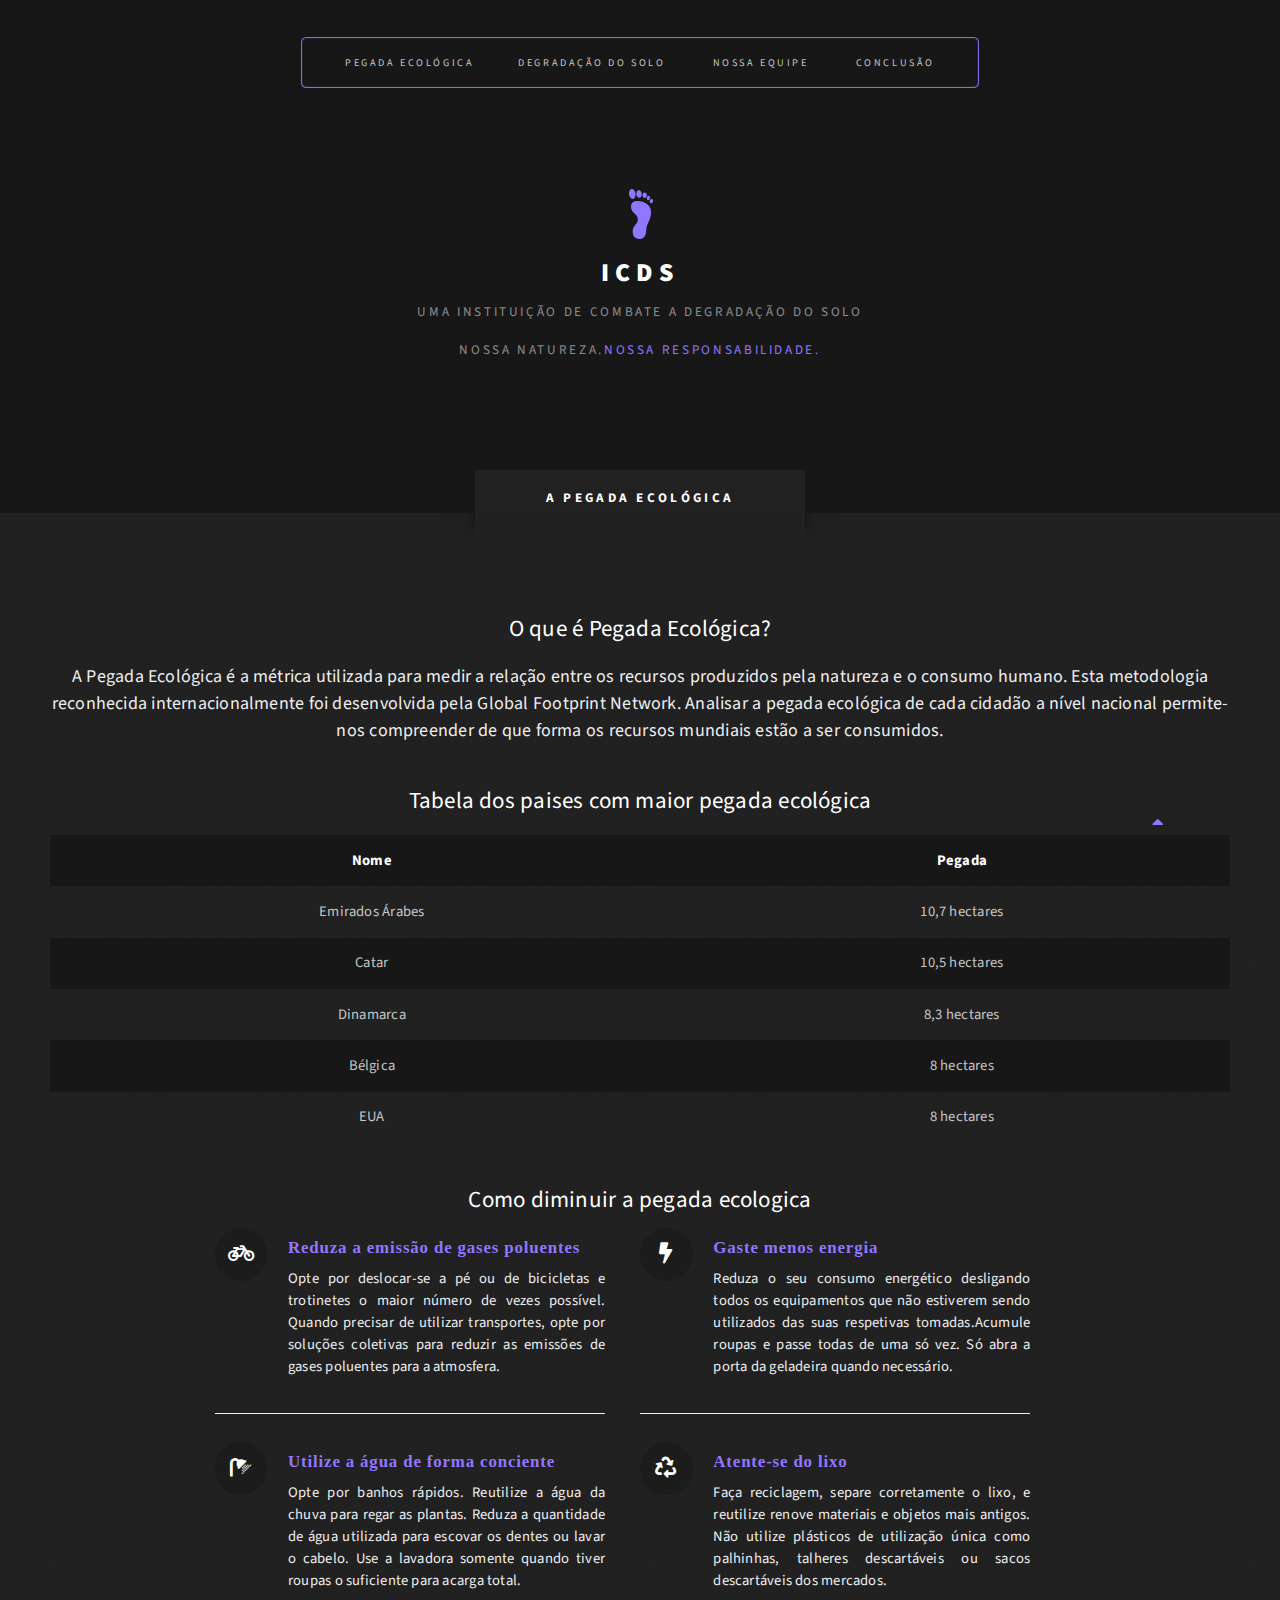
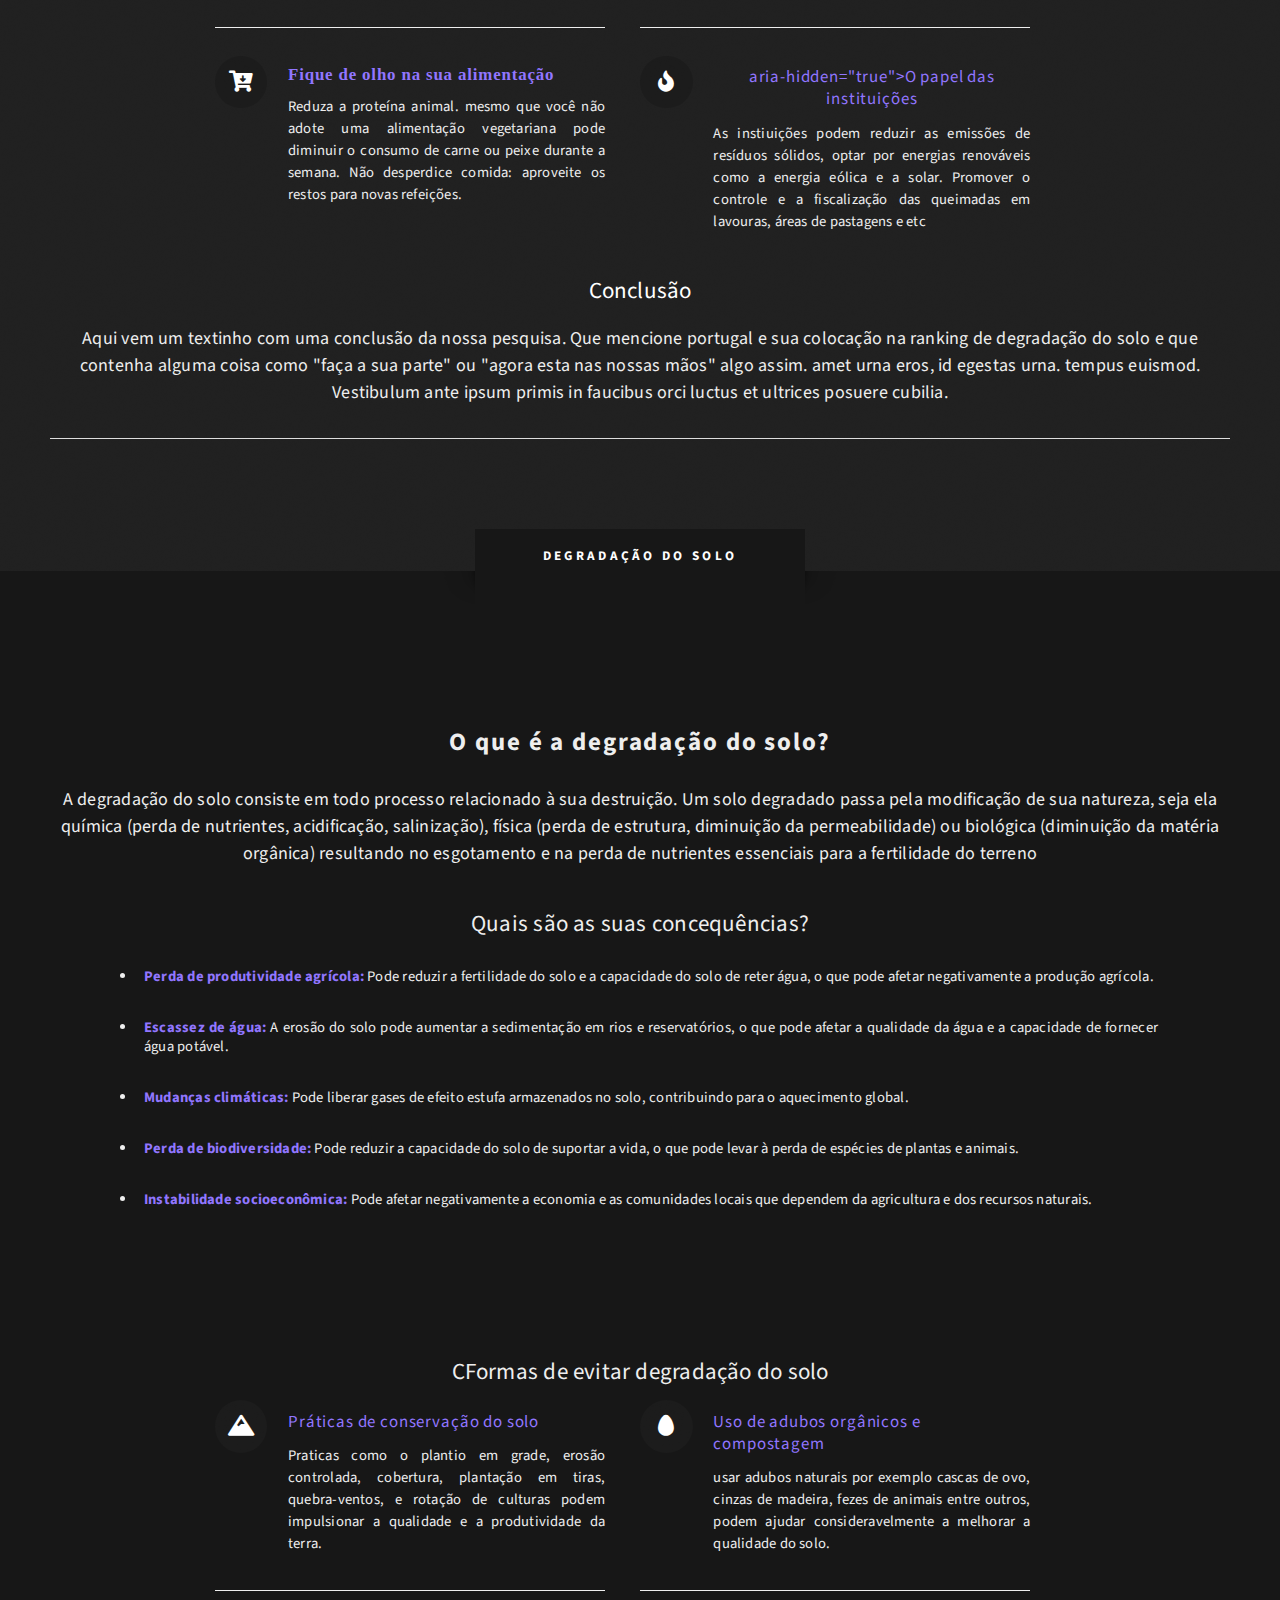
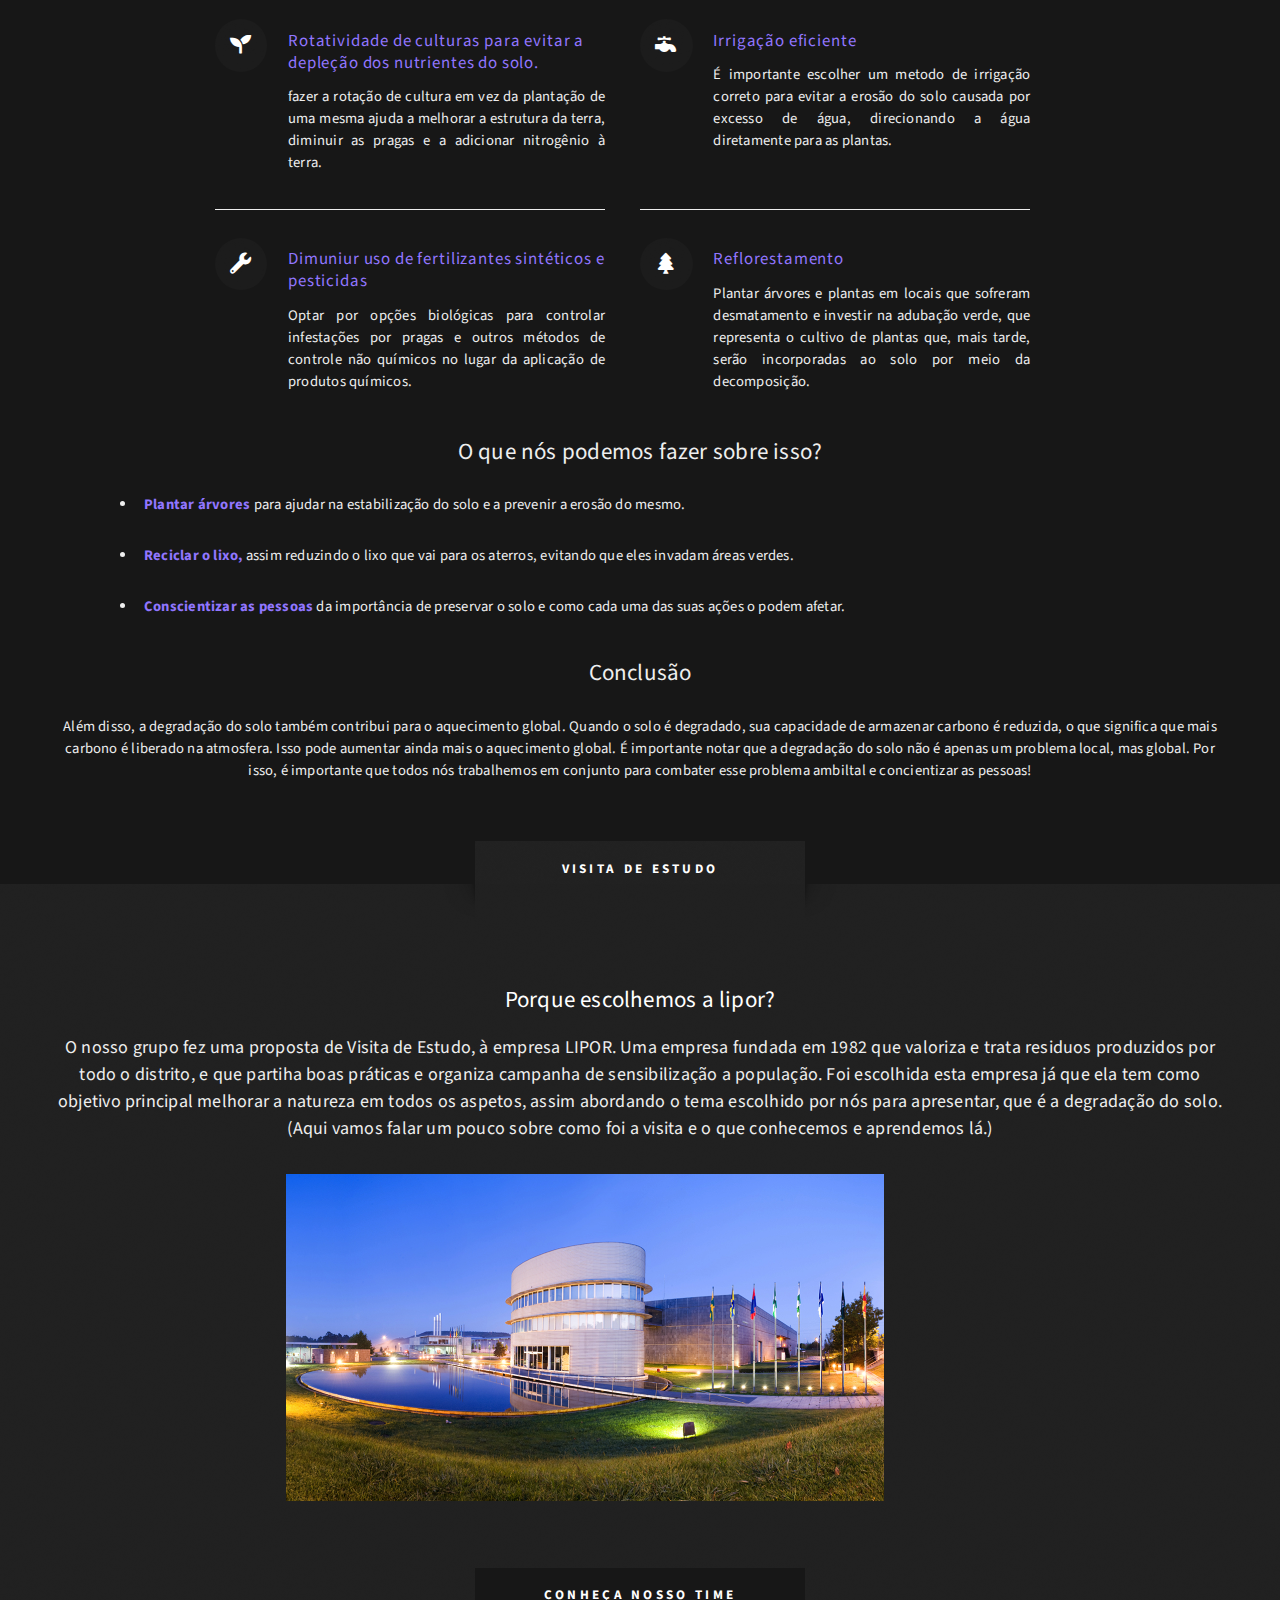
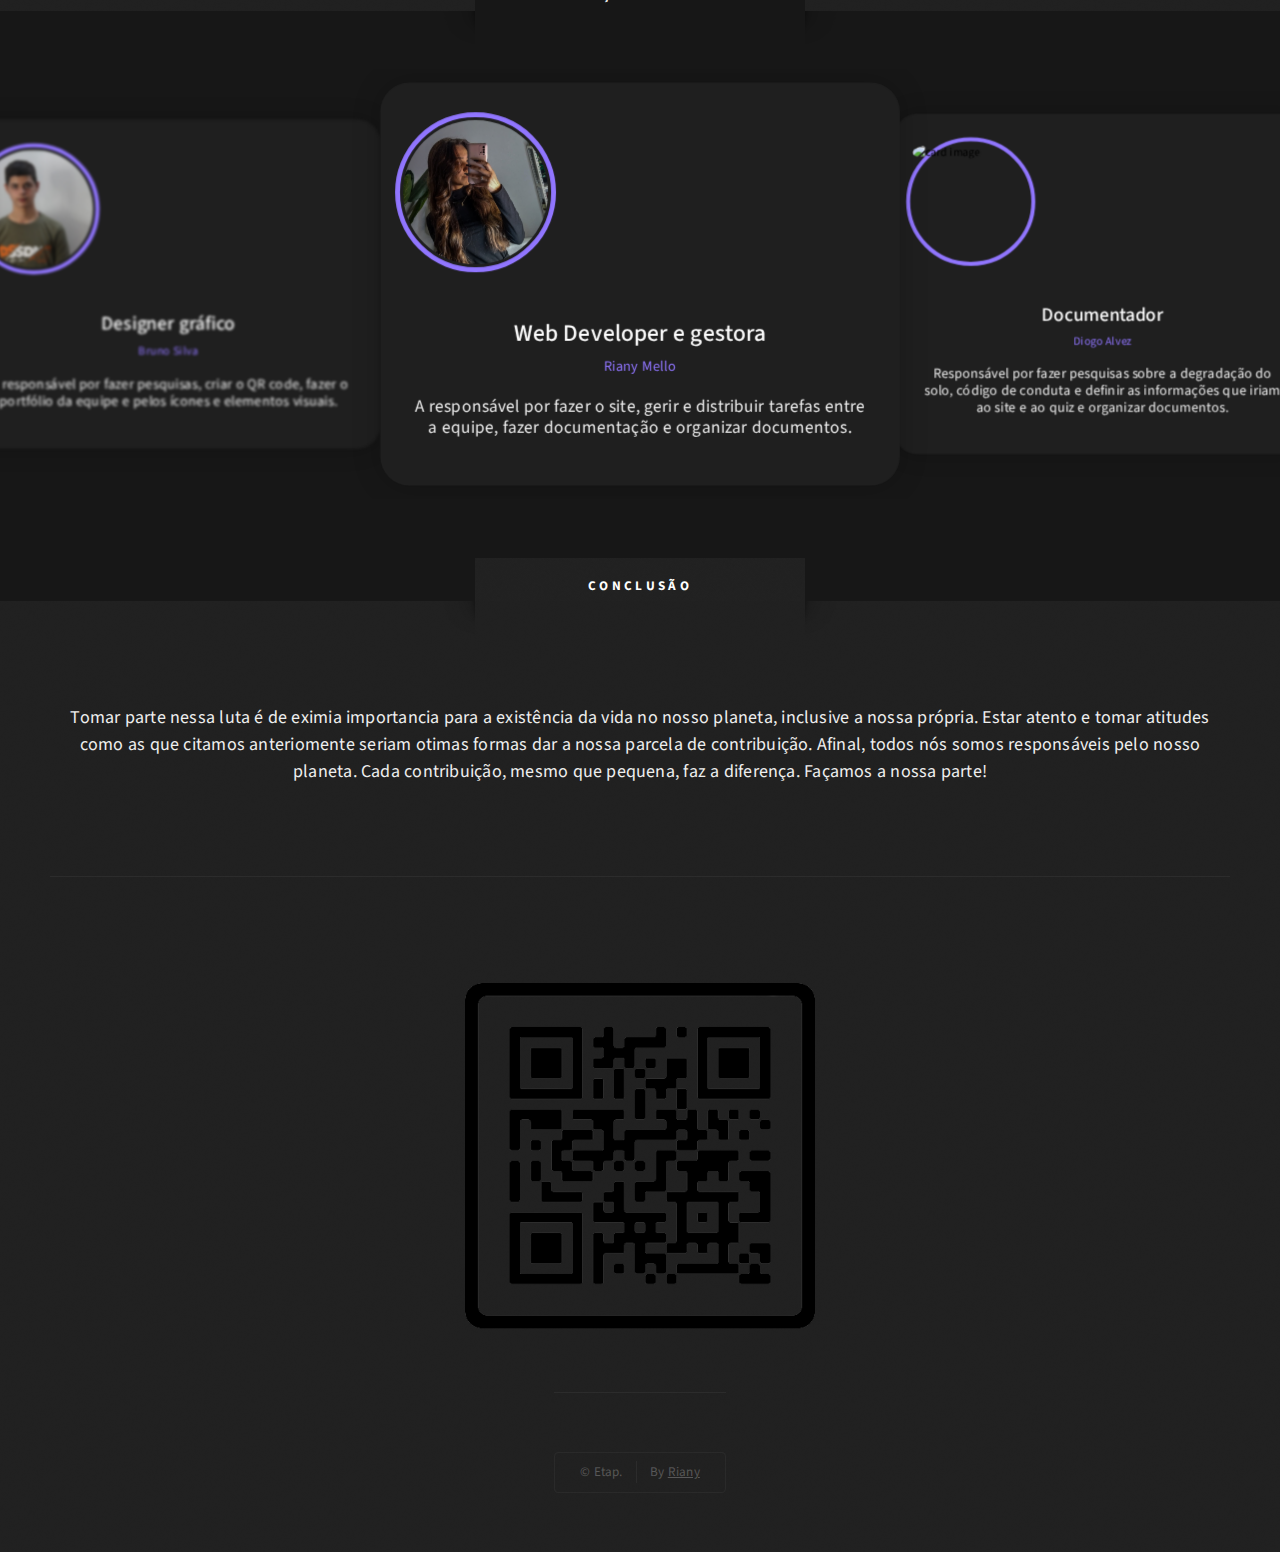
==== index.html @ 6fb9e089 "mais um titulo" ====
<!DOCTYPE HTML>
<!--
	Escape Velocity by HTML5 UP
	html5up.net | @ajlkn
	Free for personal and commercial use under the CCA 3.0 license (html5up.net/license)
-->
<html>
	<head>
		<title>A Pegada ecológica</title>
		<meta charset="utf-8" />
		<meta name="viewport" content="width=device-width, initial-scale=1, user-scalable=no" />
		<link rel="stylesheet" href="assets/css/main.css" />
		<link rel="shortcut icon" href="./images/favicon.png" type="image/x-icon">
		  <link href="https://fonts.googleapis.com/icon?family=Material+Icons" rel="stylesheet">

  <!-- Link Swiper's CSS -->
  <link rel="stylesheet" href="https://cdn.jsdelivr.net/npm/swiper/swiper-bundle.min.css" />

	</head>
	<body class="homepage is-preload">
		<div id="page-wrapper">

			<!-- Header -->
				<section id="header" class="wrapper">

					<!-- Logo -->
						<div id="logo">
							<img class="img-logo" src="./images/Logo.png" alt="">
							<h1>ICDS</h1>
							<p>Uma instituição de combate a degradação do solo</p>
							<div class="slogam"> <p>Nossa natureza. </p><p class="paragrafo-roxo" > Nossa responsabilidade.</p></div>
						</div>

					<!-- Nav -->
						<nav id="nav">
							<ul>
								<li><a href="#intro">Pegada Ecológica</a>
								<li><a href="#main">Degradação do Solo</a></li>
								<li><a href="#highlights">Nossa equipe</a></li>
								<li><a href="#footer">Conclusão</a></li>
										
						</nav>

				</section>

			<!-- Intro -->
				<section id="intro" class="wrapper style1">
					<div class="title">A pegada ecológica</div>
					<div class="box container">

						<header  >
							<h3 class="some-title">O que é Pegada Ecológica?</h3>
						</header>
						<p class="paragrafos">A Pegada Ecológica é a métrica utilizada para medir a relação entre os recursos produzidos pela natureza e o consumo humano. Esta metodologia reconhecida internacionalmente foi desenvolvida pela Global Footprint Network.
							Analisar a pegada ecológica de cada cidadão a nível nacional permite-nos compreender de que forma os recursos mundiais estão a ser consumidos.
							</p>

				
					<header>
						<h3 class="some-title">Tabela dos paises com maior pegada ecológica</h3>
					</header>
					<div class="table-wrapper">
						<table class="default">
							<thead>
								<tr>
									<th>Nome</th>
									<th>Pegada</th>
								</tr>
							</thead>
							<tbody>
								<tr>	
									<td>Emirados Árabes</td>
									<td>10,7 hectares</td>
								</tr>
								<tr>
									<td>Catar</td>
									<td>10,5 hectares</td>
									
									
								</tr>
								<tr>	
									<td>Dinamarca</td>
									<td>8,3 hectares</td>
								
									
								</tr>
								<tr>
									<td>Bélgica</td>
									<td>8 hectares</td>
									
								</tr>
								<tr>
									<td>EUA</td>
									<td> 8 hectares</td>
									
								</tr>
							</tbody>
						</table>
					</div>


					<h3 class="some-title">Como diminuir a pegada ecologica</h3>
					<section id="features">
					<div class="feature-list">
						<div class="row">
							<div class="col-6 col-12-medium">
								<section>
									<h3 class="icon solid fa fa-bicycle" aria-hidden="true"">Reduza a emissão de gases poluentes</h3>
									<p>Opte por deslocar-se a pé ou de bicicletas e trotinetes o maior número de vezes possível. Quando precisar de utilizar transportes, opte por soluções coletivas para reduzir as emissões de gases poluentes para a atmosfera.</p>
								</section>
							</div>
							<div class="col-6 col-12-medium">
								<section>
									<h3 class="icon solid fa fa-bolt" aria-hidden="true">Gaste menos energia</h3>
									<p> Reduza o seu consumo energético desligando todos os equipamentos que não estiverem sendo utilizados das suas respetivas tomadas.Acumule roupas e passe todas de uma só vez. Só abra a porta da geladeira quando necessário.</p>
								</section>
							</div>
							<div class="col-6 col-12-medium">
								<section>
									<h3 class="icon solid fa fa-shower" aria-hidden="true">Utilize a água de forma conciente</h3>
									<p>Opte por banhos rápidos. Reutilize a água da chuva para regar as plantas. Reduza a quantidade de água utilizada para escovar os dentes ou lavar o cabelo. Use a lavadora somente quando tiver roupas o suficiente para acarga total. </p>
								</section>
							</div>
							<div class="col-6 col-12-medium">
								<section>
									<h3 class="icon solid fa fa-recycle" aria-hidden="true">Atente-se do lixo</h3>
									<p> Faça reciclagem, separe corretamente o lixo, e reutilize renove materiais e objetos mais antigos. Não utilize plásticos de utilização única como palhinhas, talheres descartáveis ou sacos descartáveis dos mercados.</p>
								</section>
							</div>
							<div class="col-6 col-12-medium">
								<section>
									<h3 class="icon solid fa fa-cart-arrow-down" aria-hidden="true">Fique de olho na sua alimentação</h3>
									<p>Reduza a proteína animal. mesmo que você não adote uma alimentação vegetariana pode diminuir o consumo de carne ou peixe durante a semana. Não desperdice comida: aproveite os restos para novas refeições.</p>
								</section>
							</div>
							<div class="col-6 col-12-medium">
								<section>
									<h3 class="icon solid fa-regular fa-fire"> aria-hidden="true">O papel das instituições</h3>
									<p> As instiuições podem reduzir as emissões de resíduos sólidos, optar por energias renováveis como a energia eólica e a solar. Promover o controle e a fiscalização das queimadas em lavouras, áreas de pastagens e etc</p>
								</section>
							</div>
						</div>
					</div>
				</section>
					

			





					<header>
						<h3 class="some-title">Conclusão</h3>
					</header>
					<p class="paragrafos">Aqui vem um textinho com uma conclusão da nossa pesquisa. Que mencione portugal e
					sua colocação na ranking de degradação do solo e que contenha alguma coisa como 
					"faça a sua parte" ou "agora esta nas nossas mãos" algo assim. amet urna eros, id egestas urna.
					tempus euismod. Vestibulum ante ipsum primis in faucibus orci luctus et ultrices
					posuere cubilia.</p>
					<hr />
	
				
				
			</div>
				</section>

     
			<!-- Main -->
				<section id="main" class="wrapper style2">
				
					<div class="title">Degradação do solo</div>
					<div class="container">


						<!-- Features -->
							<section id="features">
								<header class="style1">
									<h2 class="some-title">O que é a degradação do solo?</h2>
									<p class="paragrafos">A degradação do solo consiste em todo processo relacionado à sua destruição. Um solo degradado passa pela modificação de sua natureza, seja ela química (perda de nutrientes, acidificação, salinização), física (perda de estrutura, diminuição da permeabilidade) ou biológica (diminuição da matéria orgânica) resultando no esgotamento e na perda de nutrientes essenciais para a fertilidade do terreno</p>
									
									<h3 class="some-title">Quais são as suas concequências?</h3>
									<ul class="consequences-solo">

										<li class="child-consequence"><strong>Perda de produtividade agrícola:</strong> Pode reduzir a fertilidade do solo e a capacidade do solo de reter água, o que pode afetar negativamente a produção agrícola.</li>

										<li class="child-consequence"><strong>Escassez de água:</strong> A erosão do solo pode aumentar a sedimentação em rios e reservatórios, o que pode afetar a qualidade da água e a capacidade de fornecer água potável.</li>

										<li class="child-consequence"><strong>Mudanças climáticas:</strong> Pode liberar gases de efeito estufa armazenados no solo, contribuindo para o aquecimento global.</li>

										<li class="child-consequence"><strong>Perda de biodiversidade:</strong> Pode reduzir a capacidade do solo de suportar a vida, o que pode levar à perda de espécies de plantas e animais.</li>

										<li class="child-consequence"><strong>Instabilidade socioeconômica:</strong> Pode afetar negativamente a economia e as comunidades locais que dependem da agricultura e dos recursos naturais.</li>
										</ul>

								</header>
								<h2 class="some-title">CFormas de evitar degradação do solo</h2>
								<div class="feature-list">
									
									<div class="row">
										<div class="col-6 col-12-medium">
											<section>
												<h3 class="icon solid fa-solid fa-mountain">Práticas de conservação do solo</h3>
												<p>Praticas como o plantio em grade, erosão controlada, cobertura, plantação em tiras, quebra-ventos, e rotação de culturas podem impulsionar a qualidade e a produtividade da terra.</p>
											</section>
										</div>
										<div class="col-6 col-12-medium">
											<section>
												<h3 class="icon solid fa-regular fa-egg">Uso de adubos orgânicos e compostagem
												</h3>
												<p>usar adubos naturais por exemplo cascas de ovo, cinzas de madeira, fezes de animais entre outros, podem ajudar consideravelmente a melhorar a qualidade do solo.</p>
											</section>
										</div>
										<div class="col-6 col-12-medium">
											<section>
												<h3 class="icon solid fa-solid fa-seedling"> Rotatividade de culturas para evitar a depleção dos nutrientes do solo.
												</h3>
												<p>fazer a rotação de cultura em vez da plantação de uma mesma ajuda a melhorar a estrutura da terra, diminuir as pragas e a adicionar nitrogênio à terra. </p>
											</section>
										</div>
										<div class="col-6 col-12-medium">
											<section>
												<h3 class="icon solid fa-solid fa-faucet"> Irrigação eficiente</h3>
												<p>É importante escolher um metodo de irrigação correto para evitar a erosão do solo causada por excesso de água, direcionando a água diretamente para as plantas.</p>
											</section>
										</div>
										<div class="col-6 col-12-medium">
											<section>
												<h3 class="icon solid fa-wrench">Dimuniur uso de fertilizantes sintéticos e pesticidas</h3>
												<p>Optar por opções biológicas para controlar infestações por pragas e outros métodos de controle não químicos no lugar da aplicação de produtos químicos. </p>
											</section>
										</div>
										<div class="col-6 col-12-medium">
											<section>
												<h3 class="icon solid fa-solid fa-tree"> Reflorestamento</h3>
												<p>Plantar árvores e plantas em locais que sofreram desmatamento e investir na adubação verde, que representa o cultivo de plantas que, mais tarde, serão incorporadas ao solo por meio da decomposição.</p>
											</section>
										</div>
									</div>
								</div>
							 <!--
								<ul class="actions special">
									<li><a href="#" class="button style1 large">Get Started</a></li>
									<li><a href="#" class="button style2 large">More Info</a></li>
								</ul>-->
							</section>

							<h2 class="some-title">O que nós podemos fazer sobre isso?</h2>

							<ul class="solucoes-solo">

								<li class="child-soluce"><strong>Plantar árvores </strong>para ajudar na estabilização do solo e a prevenir a erosão do mesmo.</li>

								<li class="child-soluce"><strong>Reciclar o lixo,</strong> assim reduzindo o lixo que vai para os aterros, evitando que eles invadam áreas verdes. </li>

								<li class="child-soluce"><strong>Conscientizar as pessoas </strong>da importância de preservar o solo e como cada uma das suas ações o podem afetar.</li>

							</ul>
				
				

							<header>
								<h3 class="some-title">Conclusão</h3>
							</header>
							<p class="paragrafos">	<p class="footer-conclusao-solo" >Além disso, a degradação do solo também contribui para o aquecimento global.
								 Quando o solo é degradado, sua capacidade de armazenar carbono é reduzida, o que significa que mais carbono é liberado na atmosfera.
								  Isso pode aumentar ainda mais o aquecimento global. É importante notar que a degradação do solo não é apenas um problema local, mas global.
								   Por isso, é importante que todos nós trabalhemos em conjunto para combater esse problema ambiltal e concientizar as pessoas! 
							</p>
						</p>
					</div>
				</section>


				<section id="estudo" class="wrapper style1">
					<div class="title">Visita de Estudo</div>
					<div class="box container">

						<header  >
							<h3 class="some-title">Porque escolhemos a lipor?</h3>
						</header>
						<p class="paragrafos"> O nosso grupo fez uma proposta de Visita de Estudo, à empresa LIPOR. Uma empresa fundada em 1982 que valoriza e trata residuos produzidos por todo o distrito, e que partiha boas práticas e organiza campanha de sensibilização a população.
							Foi escolhida esta empresa já que ela tem como objetivo principal melhorar a natureza em todos os aspetos, assim abordando o tema escolhido por nós para apresentar, que é a degradação do solo. (Aqui vamos falar um pouco sobre como foi a visita e o que conhecemos e aprendemos lá.)
							</p>

							<img class="img-lipor" src="./images/lipor.png" alt="">
				
			</div>
				</section>


			<!-- Highlights -->
				<section id="highlights" class="wrapper style2">
					<div class="title">Conheça nosso time</div>
					<section class="swiper mySwiper">

						<div class="swiper-wrapper">
					
						  <div class="card swiper-slide">
							<div class="card__image">
							  <img src="./images/riany2.jpg" alt="card image">
							</div>
					
							<div class="card__content">
							  <span class="card__title">Web Developer e gestora</span>
							  <span class="card__name">Riany Mello</span>
							  <p class="card__text">A responsável por fazer o site, gerir e distribuir tarefas entre a equipe, fazer documentação e organizar documentos.</p>
						
							</div>
						  </div>
					
						  <div class="card swiper-slide">
							<div class="card__image">
							  <img src="./images/diogo.JPG" alt="card image">
							</div>
					
							<div class="card__content">
							  <span class="card__title">Documentador</span>
							  <span class="card__name">Diogo Alvez</span>
							  <p class="card__text">Responsável por fazer pesquisas sobre a degradação do solo, código de conduta e definir as informações que iriam ao site e ao quiz e organizar documentos.</p>
							 
							</div>
						  </div>

						  <div class="card swiper-slide">
							<div class="card__image">
							  <img src="./images/andre.JPG" alt="card image">
							</div>
					
							<div class="card__content">
							  <span class="card__title">Pesquisador</span>
							  <span class="card__name">Andre Marinho</span>
							  <p class="card__text">Responsável por fazer a maioria das pesquisas, organizar o miro, e fazer a documentação.</p>
							
							</div>
						  </div>
					
						  <div class="card swiper-slide">
							<div class="card__image">
							  <img src="./images/pacheco2.jpg" alt="card image">
							</div>
					
							<div class="card__content">
							  <span class="card__title">Comunicador social</span>
							  <span class="card__name">Rodrigo Pacheco</span>
							  <p class="card__text">Responsável por fazer pesquisas, tirar fotos para a documentação, programar a visita de estudo e comunicar a empresa Lipor.</p>
							
							</div>
						  </div>
					
						  <div class="card swiper-slide">
							<div class="card__image">
							  <img src="./images/bruno.JPG" alt="card image">
							</div>
					
							<div class="card__content">
							  <span class="card__title">Designer gráfico</span>
							  <span class="card__name">Bruno Silva</span>
							  <p class="card__text">O responsável por fazer  pesquisas, criar o QR code, fazer o portfólio da equipe e pelos ícones e elementos visuais.
							</p>
							
							</div>
						  </div>
					
						</div>
					  </section>

				</section>

			<!-- Footer -->
				<section id="footer" class="wrapper style1">
					<div class="title">Conclusão</div>
					<div class="container">
						<header class="style1">


						<p class="paragrafos">Tomar parte nessa luta é de eximia importancia para a existência da vida no nosso planeta,
							 inclusive a nossa própria. Estar atento e tomar atitudes como as que citamos anteriomente 
							 seriam otimas formas dar a nossa parcela de contribuição. Afinal, todos nós somos responsáveis pelo nosso planeta.
							 Cada contribuição, mesmo que pequena, faz a diferença. Façamos a nossa parte!</p>
				
						</header>
						<div class="citacao-content">

						

					</header>
					<nav><a href="#header" id="btn-topo" class="icon solid fa-solid fa-caret-up" style="color:#9176FF; size: 30px;"></a></nav>		
		
							</div>
						</div>
						<div class="footerfromfooter">
						<img class="img-quiz" src="./images/qrcode.png" alt="">
						<div id="copyright">
							<ul>
								<li>&copy; Etap.</li><li>By <a href="https://github.com/rianymello">Riany</a></li>
							</ul>
						</div>
					</div>
					</div>
				</section>
	
		</div>
	

		<!-- Scripts -->
			<script src="assets/js/jquery.min.js"></script>
			<script src="assets/js/jquery.dropotron.min.js"></script>
			<script src="assets/js/browser.min.js"></script>
			<script src="assets/js/breakpoints.min.js"></script>
			<script src="assets/js/util.js"></script>
			<script src="assets/js/main.js"></script>
			<script type="text/javascript" src="./assets/js/jquery-3.1.1.min.js"></script>
			<script type="text/javascript" src="./assets/js/app.js"></script>

			<!-- Swiper JS -->
  <script src="https://cdn.jsdelivr.net/npm/swiper/swiper-bundle.min.js"></script>

  <!-- Initialize Swiper -->
  <script>
    var swiper = new Swiper(".mySwiper", {

      loop: true,
      autoplay: true,
      autoplayTimeout: 1000, //2000ms = 2s;
      autoplayHoverPause: true,

      effect: "coverflow",
      grabCursor: true,
      centeredSlides: true,
      slidesPerView: "auto",
      coverflowEffect: {
        rotate: 0,
        stretch: 0,
        depth: 300,
        modifier: 1,
        slideShadows: false,
      },
      pagination: {
        el: ".swiper-pagination",
      },
    });
  </script>

	</body>
</html>
---- assets/css/main.css ----
@import url("fontawesome-all.min.css");
@import url("https://fonts.googleapis.com/css?family=Source+Sans+Pro:400,400italic,700,900");



*{
	margin: 0;
	padding: 0;
	box-sizing: border-box;
	border: 0;
	font-size: 100%;
	font: inherit;
	vertical-align: baseline;
	max-width: 100%;
	
	
}

body {
	line-height: 1;
	justify-content: center;
	align-items: center;
	display: flex;
	flex-direction: column;
	font-family: 'Source Sans Pro', sans-serif;
}

ol, ul {
	list-style: none;
}

blockquote, q {
	quotes: none;
}

	blockquote:before, blockquote:after, q:before, q:after {
		content: '';
		content: none;
	}

table {
	border-collapse: collapse;
	border-spacing: 0;
}

body {
	-webkit-text-size-adjust: none;
}

mark {
	background-color: transparent;
	color: inherit;
}

input::-moz-focus-inner {
	border: 0;
	padding: 0;
}

input, select, textarea {
	-moz-appearance: none;
	-webkit-appearance: none;
	-ms-appearance: none;
	appearance: none;
}

/* Basic */

	@-ms-viewport {
		width: device-width;
	}

	html {
		box-sizing: border-box;
	}

	*, *:before, *:after {
		box-sizing: inherit;
	}

	body.is-preload *, body.is-preload *:before, body.is-preload *:after {
		-moz-animation: none !important;
		-webkit-animation: none !important;
		-ms-animation: none !important;
		animation: none !important;
		-moz-transition: none !important;
		-webkit-transition: none !important;
		-ms-transition: none !important;
		transition: none !important;
	}

	
	a {
		-moz-transition: color .25s ease-in-out;
		-webkit-transition: color .25s ease-in-out;
		-ms-transition: color .25s ease-in-out;
		transition: color .25s ease-in-out;
		text-decoration: underline;
		color: #717479;
	}

		a:hover {
			text-decoration: none;
		}

	strong, b {
		font-weight: 700;
		color: #9176FF;
	}

	/*blockquote {
		border-left: solid 0.5em #ddd;
		padding: 1em 0 1em 2em;
		font-style: italic;
	} */

	em, i {
		font-style: italic;
	}

	hr {
		border: 0;
		border-top: solid 1px #ddd;
		margin: 2em 0 2em 0;
	}

	sub {
		position: relative;
		top: 0.5em;
		font-size: 0.8em;
	}

	sup {
		position: relative;
		top: -0.5em;
		font-size: 0.8em;
	}

	.nobr {
		white-space: nowrap;
	}

	br.clear {
		clear: both;
	}

	

/* Container */

	.container {
		margin: 0 auto;
		max-width: 100%;
		width: 68em;
	}

		@media screen and (max-width: 1680px) {

			.container {
				width: 70em;
			}

		}

		@media screen and (max-width: 1280px) {

			.container {
				width: calc(100% - 100px);
			}

		}

		@media screen and (max-width: 980px) {

			.container {
				width: calc(100% - 100px);
			}

		}

		@media screen and (max-width: 736px) {

			.container {
				width: calc(100% - 40px);
			}

		}

/* Row */

	.row {
		display: flex;
		flex-wrap: wrap;
		box-sizing: border-box;
		align-items: stretch;
	}

		.row > * {
			box-sizing: border-box;
		}

		.row.gtr-uniform > * > :last-child {
			margin-bottom: 0;
		}

		.row.aln-left {
			justify-content: flex-start;
		}

		.row.aln-center {
			justify-content: center;
		}

		.row.aln-right {
			justify-content: flex-end;
		}

		.row.aln-top {
			align-items: flex-start;
		}

		.row.aln-middle {
			align-items: center;
		}

		.row.aln-bottom {
			align-items: flex-end;
		}

		.row > .imp {
			order: -1;
		}

		.row > .col-1 {
			width: 8.33333%;
		}

		.row > .off-1 {
			margin-left: 8.33333%;
		}

		.row > .col-2 {
			width: 16.66667%;
		}

		.row > .off-2 {
			margin-left: 16.66667%;
		}

		.row > .col-3 {
			width: 25%;
		}

		.row > .off-3 {
			margin-left: 25%;
		}

		.row > .col-4 {
			width: 33.33333%;
		}

		.row > .off-4 {
			margin-left: 33.33333%;
		}

		.row > .col-5 {
			width: 41.66667%;
		}

		.row > .off-5 {
			margin-left: 41.66667%;
		}

		.row > .col-6 {
			width: 50%;
		}

		.row > .off-6 {
			margin-left: 50%;
		}

		.row > .col-7 {
			width: 58.33333%;
		}

		.row > .off-7 {
			margin-left: 58.33333%;
		}

		.row > .col-8 {
			width: 66.66667%;
		}

		.row > .off-8 {
			margin-left: 66.66667%;
		}

		.row > .col-9 {
			width: 75%;
		}

		.row > .off-9 {
			margin-left: 75%;
		}

		.row > .col-10 {
			width: 83.33333%;
		}

		.row > .off-10 {
			margin-left: 83.33333%;
		}

		.row > .col-11 {
			width: 91.66667%;
		}

		.row > .off-11 {
			margin-left: 91.66667%;
		}

		.row > .col-12 {
			width: 100%;
		}

		.row > .off-12 {
			margin-left: 100%;
		}

		.row.gtr-0 {
			margin-top: 0px;
			margin-left: 0px;
		}

			.row.gtr-0 > * {
				padding: 0px 0 0 0px;
			}

			.row.gtr-0.gtr-uniform {
				margin-top: 0px;
			}

				.row.gtr-0.gtr-uniform > * {
					padding-top: 0px;
				}

		.row.gtr-25 {
			margin-top: -12.5px;
			margin-left: -12.5px;
		}

			.row.gtr-25 > * {
				padding: 12.5px 0 0 12.5px;
			}

			.row.gtr-25.gtr-uniform {
				margin-top: -12.5px;
			}

				.row.gtr-25.gtr-uniform > * {
					padding-top: 12.5px;
				}

		.row.gtr-50 {
			margin-top: -25px;
			margin-left: -25px;
		}

			.row.gtr-50 > * {
				padding: 25px 0 0 25px;
			}

			.row.gtr-50.gtr-uniform {
				margin-top: -25px;
			}

				.row.gtr-50.gtr-uniform > * {
					padding-top: 25px;
				}

		.row {
			margin-top: -50px;
			margin-left: -50px;
		}

			.row > * {
				padding: 50px 0 0 50px;
			}

			.row.gtr-uniform {
				margin-top: -50px;
			}

				.row.gtr-uniform > * {
					padding-top: 50px;
				}

		.row.gtr-150 {
			margin-top: -75px;
			margin-left: -75px;
		}

			.row.gtr-150 > * {
				padding: 75px 0 0 75px;
			}

			.row.gtr-150.gtr-uniform {
				margin-top: -75px;
			}

				.row.gtr-150.gtr-uniform > * {
					padding-top: 75px;
				}

		.row.gtr-200 {
			margin-top: -100px;
			margin-left: -100px;
		}

			.row.gtr-200 > * {
				padding: 100px 0 0 100px;
			}

			.row.gtr-200.gtr-uniform {
				margin-top: -100px;
			}

				.row.gtr-200.gtr-uniform > * {
					padding-top: 100px;
				}

		@media screen and (max-width: 1680px) {

			.row {
				display: flex;
				flex-wrap: wrap;
				box-sizing: border-box;
				align-items: stretch;
			}

				.row > * {
					box-sizing: border-box;
				}

				.row.gtr-uniform > * > :last-child {
					margin-bottom: 0;
				}

				.row.aln-left {
					justify-content: flex-start;
				}

				.row.aln-center {
					justify-content: center;
				}

				.row.aln-right {
					justify-content: flex-end;
				}

				.row.aln-top {
					align-items: flex-start;
				}

				.row.aln-middle {
					align-items: center;
				}

				.row.aln-bottom {
					align-items: flex-end;
				}

				.row > .imp-xlarge {
					order: -1;
				}

				.row > .col-1-xlarge {
					width: 8.33333%;
				}

				.row > .off-1-xlarge {
					margin-left: 8.33333%;
				}

				.row > .col-2-xlarge {
					width: 16.66667%;
				}

				.row > .off-2-xlarge {
					margin-left: 16.66667%;
				}

				.row > .col-3-xlarge {
					width: 25%;
				}

				.row > .off-3-xlarge {
					margin-left: 25%;
				}

				.row > .col-4-xlarge {
					width: 33.33333%;
				}

				.row > .off-4-xlarge {
					margin-left: 33.33333%;
				}

				.row > .col-5-xlarge {
					width: 41.66667%;
				}

				.row > .off-5-xlarge {
					margin-left: 41.66667%;
				}

				.row > .col-6-xlarge {
					width: 50%;
				}

				.row > .off-6-xlarge {
					margin-left: 50%;
				}

				.row > .col-7-xlarge {
					width: 58.33333%;
				}

				.row > .off-7-xlarge {
					margin-left: 58.33333%;
				}

				.row > .col-8-xlarge {
					width: 66.66667%;
				}

				.row > .off-8-xlarge {
					margin-left: 66.66667%;
				}

				.row > .col-9-xlarge {
					width: 75%;
				}

				.row > .off-9-xlarge {
					margin-left: 75%;
				}

				.row > .col-10-xlarge {
					width: 83.33333%;
				}

				.row > .off-10-xlarge {
					margin-left: 83.33333%;
				}

				.row > .col-11-xlarge {
					width: 91.66667%;
				}

				.row > .off-11-xlarge {
					margin-left: 91.66667%;
				}

				.row > .col-12-xlarge {
					width: 100%;
				}

				.row > .off-12-xlarge {
					margin-left: 100%;
				}

				.row.gtr-0 {
					margin-top: 0px;
					margin-left: 0px;
				}

					.row.gtr-0 > * {
						padding: 0px 0 0 0px;
					}

					.row.gtr-0.gtr-uniform {
						margin-top: 0px;
					}

						.row.gtr-0.gtr-uniform > * {
							padding-top: 0px;
						}

				.row.gtr-25 {
					margin-top: -12.5px;
					margin-left: -12.5px;
				}

					.row.gtr-25 > * {
						padding: 12.5px 0 0 12.5px;
					}

					.row.gtr-25.gtr-uniform {
						margin-top: -12.5px;
					}

						.row.gtr-25.gtr-uniform > * {
							padding-top: 12.5px;
						}

				.row.gtr-50 {
					margin-top: -25px;
					margin-left: -25px;
				}

					.row.gtr-50 > * {
						padding: 25px 0 0 25px;
					}

					.row.gtr-50.gtr-uniform {
						margin-top: -25px;
					}

						.row.gtr-50.gtr-uniform > * {
							padding-top: 25px;
						}

				.row {
					margin-top: -50px;
					margin-left: -50px;
				}

					.row > * {
						padding: 50px 0 0 50px;
					}

					.row.gtr-uniform {
						margin-top: -50px;
					}

						.row.gtr-uniform > * {
							padding-top: 50px;
						}

				.row.gtr-150 {
					margin-top: -75px;
					margin-left: -75px;
				}

					.row.gtr-150 > * {
						padding: 75px 0 0 75px;
					}

					.row.gtr-150.gtr-uniform {
						margin-top: -75px;
					}

						.row.gtr-150.gtr-uniform > * {
							padding-top: 75px;
						}

				.row.gtr-200 {
					margin-top: -100px;
					margin-left: -100px;
				}

					.row.gtr-200 > * {
						padding: 100px 0 0 100px;
					}

					.row.gtr-200.gtr-uniform {
						margin-top: -100px;
					}

						.row.gtr-200.gtr-uniform > * {
							padding-top: 100px;
						}

		}

		@media screen and (max-width: 1280px) {

			.row {
				display: flex;
				flex-wrap: wrap;
				box-sizing: border-box;
				align-items: stretch;
			}

				.row > * {
					box-sizing: border-box;
				}

				.row.gtr-uniform > * > :last-child {
					margin-bottom: 0;
				}

				.row.aln-left {
					justify-content: flex-start;
				}

				.row.aln-center {
					justify-content: center;
				}

				.row.aln-right {
					justify-content: flex-end;
				}

				.row.aln-top {
					align-items: flex-start;
				}

				.row.aln-middle {
					align-items: center;
				}

				.row.aln-bottom {
					align-items: flex-end;
				}

				.row > .imp-large {
					order: -1;
				}

				.row > .col-1-large {
					width: 8.33333%;
				}

				.row > .off-1-large {
					margin-left: 8.33333%;
				}

				.row > .col-2-large {
					width: 16.66667%;
				}

				.row > .off-2-large {
					margin-left: 16.66667%;
				}

				.row > .col-3-large {
					width: 25%;
				}

				.row > .off-3-large {
					margin-left: 25%;
				}

				.row > .col-4-large {
					width: 33.33333%;
				}

				.row > .off-4-large {
					margin-left: 33.33333%;
				}

				.row > .col-5-large {
					width: 41.66667%;
				}

				.row > .off-5-large {
					margin-left: 41.66667%;
				}

				.row > .col-6-large {
					width: 50%;
				}

				.row > .off-6-large {
					margin-left: 50%;
				}

				.row > .col-7-large {
					width: 58.33333%;
				}

				.row > .off-7-large {
					margin-left: 58.33333%;
				}

				.row > .col-8-large {
					width: 66.66667%;
				}

				.row > .off-8-large {
					margin-left: 66.66667%;
				}

				.row > .col-9-large {
					width: 75%;
				}

				.row > .off-9-large {
					margin-left: 75%;
				}

				.row > .col-10-large {
					width: 83.33333%;
				}

				.row > .off-10-large {
					margin-left: 83.33333%;
				}

				.row > .col-11-large {
					width: 91.66667%;
				}

				.row > .off-11-large {
					margin-left: 91.66667%;
				}

				.row > .col-12-large {
					width: 100%;
				}

				.row > .off-12-large {
					margin-left: 100%;
				}

				.row.gtr-0 {
					margin-top: 0px;
					margin-left: 0px;
				}

					.row.gtr-0 > * {
						padding: 0px 0 0 0px;
					}

					.row.gtr-0.gtr-uniform {
						margin-top: 0px;
					}

						.row.gtr-0.gtr-uniform > * {
							padding-top: 0px;
						}

				.row.gtr-25 {
					margin-top: -8.75px;
					margin-left: -8.75px;
				}

					.row.gtr-25 > * {
						padding: 8.75px 0 0 8.75px;
					}

					.row.gtr-25.gtr-uniform {
						margin-top: -8.75px;
					}

						.row.gtr-25.gtr-uniform > * {
							padding-top: 8.75px;
						}

				.row.gtr-50 {
					margin-top: -17.5px;
					margin-left: -17.5px;
				}

					.row.gtr-50 > * {
						padding: 17.5px 0 0 17.5px;
					}

					.row.gtr-50.gtr-uniform {
						margin-top: -17.5px;
					}

						.row.gtr-50.gtr-uniform > * {
							padding-top: 17.5px;
						}

				.row {
					margin-top: -35px;
					margin-left: -35px;
				}

					.row > * {
						padding: 35px 0 0 35px;
					}

					.row.gtr-uniform {
						margin-top: -35px;
					}

						.row.gtr-uniform > * {
							padding-top: 35px;
						}

				.row.gtr-150 {
					margin-top: -52.5px;
					margin-left: -52.5px;
				}

					.row.gtr-150 > * {
						padding: 52.5px 0 0 52.5px;
					}

					.row.gtr-150.gtr-uniform {
						margin-top: -52.5px;
					}

						.row.gtr-150.gtr-uniform > * {
							padding-top: 52.5px;
						}

				.row.gtr-200 {
					margin-top: -70px;
					margin-left: -70px;
				}

					.row.gtr-200 > * {
						padding: 70px 0 0 70px;
					}

					.row.gtr-200.gtr-uniform {
						margin-top: -70px;
					}

						.row.gtr-200.gtr-uniform > * {
							padding-top: 70px;
						}

		}

		@media screen and (max-width: 980px) {

			.row {
				display: flex;
				flex-wrap: wrap;
				box-sizing: border-box;
				align-items: stretch;
			}

				.row > * {
					box-sizing: border-box;
				}

				.row.gtr-uniform > * > :last-child {
					margin-bottom: 0;
				}

				.row.aln-left {
					justify-content: flex-start;
				}

				.row.aln-center {
					justify-content: center;
				}

				.row.aln-right {
					justify-content: flex-end;
				}

				.row.aln-top {
					align-items: flex-start;
				}

				.row.aln-middle {
					align-items: center;
				}

				.row.aln-bottom {
					align-items: flex-end;
				}

				.row > .imp-medium {
					order: -1;
				}

				.row > .col-1-medium {
					width: 8.33333%;
				}

				.row > .off-1-medium {
					margin-left: 8.33333%;
				}

				.row > .col-2-medium {
					width: 16.66667%;
				}

				.row > .off-2-medium {
					margin-left: 16.66667%;
				}

				.row > .col-3-medium {
					width: 25%;
				}

				.row > .off-3-medium {
					margin-left: 25%;
				}

				.row > .col-4-medium {
					width: 33.33333%;
				}

				.row > .off-4-medium {
					margin-left: 33.33333%;
				}

				.row > .col-5-medium {
					width: 41.66667%;
				}

				.row > .off-5-medium {
					margin-left: 41.66667%;
				}

				.row > .col-6-medium {
					width: 50%;
				}

				.row > .off-6-medium {
					margin-left: 50%;
				}

				.row > .col-7-medium {
					width: 58.33333%;
				}

				.row > .off-7-medium {
					margin-left: 58.33333%;
				}

				.row > .col-8-medium {
					width: 66.66667%;
				}

				.row > .off-8-medium {
					margin-left: 66.66667%;
				}

				.row > .col-9-medium {
					width: 75%;
				}

				.row > .off-9-medium {
					margin-left: 75%;
				}

				.row > .col-10-medium {
					width: 83.33333%;
				}

				.row > .off-10-medium {
					margin-left: 83.33333%;
				}

				.row > .col-11-medium {
					width: 91.66667%;
				}

				.row > .off-11-medium {
					margin-left: 91.66667%;
				}

				.row > .col-12-medium {
					width: 100%;
				}

				.row > .off-12-medium {
					margin-left: 100%;
				}

				.row.gtr-0 {
					margin-top: 0px;
					margin-left: 0px;
				}

					.row.gtr-0 > * {
						padding: 0px 0 0 0px;
					}

					.row.gtr-0.gtr-uniform {
						margin-top: 0px;
					}

						.row.gtr-0.gtr-uniform > * {
							padding-top: 0px;
						}

				.row.gtr-25 {
					margin-top: -12.5px;
					margin-left: -12.5px;
				}

					.row.gtr-25 > * {
						padding: 12.5px 0 0 12.5px;
					}

					.row.gtr-25.gtr-uniform {
						margin-top: -12.5px;
					}

						.row.gtr-25.gtr-uniform > * {
							padding-top: 12.5px;
						}

				.row.gtr-50 {
					margin-top: -25px;
					margin-left: -25px;
				}

					.row.gtr-50 > * {
						padding: 25px 0 0 25px;
					}

					.row.gtr-50.gtr-uniform {
						margin-top: -25px;
					}

						.row.gtr-50.gtr-uniform > * {
							padding-top: 25px;
						}

				.row {
					margin-top: -50px;
					margin-left: -50px;
				}

					.row > * {
						padding: 50px 0 0 50px;
					}

					.row.gtr-uniform {
						margin-top: -50px;
					}

						.row.gtr-uniform > * {
							padding-top: 50px;
						}

				.row.gtr-150 {
					margin-top: -75px;
					margin-left: -75px;
				}

					.row.gtr-150 > * {
						padding: 75px 0 0 75px;
					}

					.row.gtr-150.gtr-uniform {
						margin-top: -75px;
					}

						.row.gtr-150.gtr-uniform > * {
							padding-top: 75px;
						}

				.row.gtr-200 {
					margin-top: -100px;
					margin-left: -100px;
				}

					.row.gtr-200 > * {
						padding: 100px 0 0 100px;
					}

					.row.gtr-200.gtr-uniform {
						margin-top: -100px;
					}

						.row.gtr-200.gtr-uniform > * {
							padding-top: 100px;
						}

		}

		@media screen and (max-width: 736px) {

			.row {
				display: flex;
				flex-wrap: wrap;
				box-sizing: border-box;
				align-items: stretch;
			}

				.row > * {
					box-sizing: border-box;
				}

				.row.gtr-uniform > * > :last-child {
					margin-bottom: 0;
				}

				.row.aln-left {
					justify-content: flex-start;
				}

				.row.aln-center {
					justify-content: center;
				}

				.row.aln-right {
					justify-content: flex-end;
				}

				.row.aln-top {
					align-items: flex-start;
				}

				.row.aln-middle {
					align-items: center;
				}

				.row.aln-bottom {
					align-items: flex-end;
				}

				.row > .imp-small {
					order: -1;
				}

				.row > .col-1-small {
					width: 8.33333%;
				}

				.row > .off-1-small {
					margin-left: 8.33333%;
				}

				.row > .col-2-small {
					width: 16.66667%;
				}

				.row > .off-2-small {
					margin-left: 16.66667%;
				}

				.row > .col-3-small {
					width: 25%;
				}

				.row > .off-3-small {
					margin-left: 25%;
				}

				.row > .col-4-small {
					width: 33.33333%;
				}

				.row > .off-4-small {
					margin-left: 33.33333%;
				}

				.row > .col-5-small {
					width: 41.66667%;
				}

				.row > .off-5-small {
					margin-left: 41.66667%;
				}

				.row > .col-6-small {
					width: 50%;
				}

				.row > .off-6-small {
					margin-left: 50%;
				}

				.row > .col-7-small {
					width: 58.33333%;
				}

				.row > .off-7-small {
					margin-left: 58.33333%;
				}

				.row > .col-8-small {
					width: 66.66667%;
				}

				.row > .off-8-small {
					margin-left: 66.66667%;
				}

				.row > .col-9-small {
					width: 75%;
				}

				.row > .off-9-small {
					margin-left: 75%;
				}

				.row > .col-10-small {
					width: 83.33333%;
				}

				.row > .off-10-small {
					margin-left: 83.33333%;
				}

				.row > .col-11-small {
					width: 91.66667%;
				}

				.row > .off-11-small {
					margin-left: 91.66667%;
				}

				.row > .col-12-small {
					width: 100%;
				}

				.row > .off-12-small {
					margin-left: 100%;
				}

				.row.gtr-0 {
					margin-top: 0px;
					margin-left: 0px;
				}

					.row.gtr-0 > * {
						padding: 0px 0 0 0px;
					}

					.row.gtr-0.gtr-uniform {
						margin-top: 0px;
					}

						.row.gtr-0.gtr-uniform > * {
							padding-top: 0px;
						}

				.row.gtr-25 {
					margin-top: -7.5px;
					margin-left: -7.5px;
				}

					.row.gtr-25 > * {
						padding: 7.5px 0 0 7.5px;
					}

					.row.gtr-25.gtr-uniform {
						margin-top: -7.5px;
					}

						.row.gtr-25.gtr-uniform > * {
							padding-top: 7.5px;
						}

				.row.gtr-50 {
					margin-top: -15px;
					margin-left: -15px;
				}

					.row.gtr-50 > * {
						padding: 15px 0 0 15px;
					}

					.row.gtr-50.gtr-uniform {
						margin-top: -15px;
					}

						.row.gtr-50.gtr-uniform > * {
							padding-top: 15px;
						}

				.row {
					margin-top: -30px;
					margin-left: -30px;
				}

					.row > * {
						padding: 30px 0 0 30px;
					}

					.row.gtr-uniform {
						margin-top: -30px;
					}

						.row.gtr-uniform > * {
							padding-top: 30px;
						}

				.row.gtr-150 {
					margin-top: -45px;
					margin-left: -45px;
				}

					.row.gtr-150 > * {
						padding: 45px 0 0 45px;
					}

					.row.gtr-150.gtr-uniform {
						margin-top: -45px;
					}

						.row.gtr-150.gtr-uniform > * {
							padding-top: 45px;
						}

				.row.gtr-200 {
					margin-top: -60px;
					margin-left: -60px;
				}

					.row.gtr-200 > * {
						padding: 60px 0 0 60px;
					}

					.row.gtr-200.gtr-uniform {
						margin-top: -60px;
					}

						.row.gtr-200.gtr-uniform > * {
							padding-top: 60px;
						}

		}

/* Section/Article */

	section,
	article {
		margin: 0 0 4em 0;
	}

	section > :last-child,
	article > :last-child,
	section:last-child,
	article:last-child {
		margin-bottom: 0;
	}

	header.style1 {
		text-align: center;
		padding: 3em 0 3em 0;
	}

		header.style1 h2 {
			font-weight: 700;
			font-size: 1.7em;
			letter-spacing: 0.075em;
			line-height: 1.5em;
		}

	
		
			

	

		table {
			width: 70%;
		}
	
			table.default {
				width: 100%;
			}
	
				table.default tbody tr:nth-child(2n+2) {
					background: #171717;
				}
	
				table.default td {
					padding: 1em 1em 1em 1em;
				}
	
				table.default th {
					text-align: center;
					color: #fff;
					padding: 1em 1em 1em 1em;
				}
	
				table.default thead {
					background: #171717;
					color: #eee;
					font-weight: bolder;
				}
	
				table.default tfoot {
					background: #eee;
				}
/* Form */

	form label {
		display: block;
		font-weight: 700;
		color: #484d55;
		margin: 0.25em 0 0.5em 0;
	}

	form input[type="text"],
	form input[type="email"],
	form input[type="password"],
	form select,
	form textarea {
		-moz-transition: all .25s ease-in-out;
		-webkit-transition: all .25s ease-in-out;
		-ms-transition: all .25s ease-in-out;
		transition: all .25s ease-in-out;
		display: block;
		border: 0;
		background: #eee;
		box-shadow: inset 0px 0px 1px 0px #a0a1a7;
		border-radius: 0.35em;
		width: 100%;
		padding: 0.75em 1em 0.75em 1em;
	}

		form input[type="text"]:focus,
		form input[type="email"]:focus,
		form input[type="password"]:focus,
		form select:focus,
		form textarea:focus {
			background: #f8f8f8;
		}

	form input[type="text"],
	form input[type="email"]
	input[type="password"] {
		line-height: 1em;
	}

	form select {
		line-height: 1em;
	}

	form textarea {
		min-height: 8em;
	}

	form ul.actions {
		margin-top: 0;
	}

	form ::-webkit-input-placeholder {
		color: #555 !important;
		font-style: italic;
		line-height: 1.35em;
	}

	form :-moz-placeholder {
		color: #555 !important;
		font-style: italic;
	}

	form ::-moz-placeholder {
		color: #555 !important;
		font-style: italic;
	}

	form :-ms-input-placeholder {
		color: #555 !important;
		font-style: italic;
	}

	form ::-moz-focus-inner {
		border: 0;
	}

/* Image */

	.image {
		display: inline-block;
	}

		.image img {
			display: block;
			width: 100%;
		}

		.image.fit {
			display: block;
			width: 100%;
		}

		.image.left {
			float: left;
			margin: 0 2em 2em 0;
		}

		.image.centered {
			display: block;
			margin: 0 0 2em 0;
		}

			.image.centered img {
				margin: 0 auto;
				width: auto;
			}

		.image.featured {
			display: block;
			width: 100%;
			margin: 0 0 2em 0;
		}

/* Button */

	input[type="button"],
	input[type="submit"],
	input[type="reset"],
	button,
	.button {
		-moz-transition: all .25s ease-in-out;
		-webkit-transition: all .25s ease-in-out;
		-ms-transition: all .25s ease-in-out;
		transition: all .25s ease-in-out;
		display: inline-block;
		background: #444;
		text-align: center;
		text-transform: uppercase;
		font-weight: 700;
		letter-spacing: 0.25em;
		text-decoration: none;
		border-radius: 0.35em;
		border: 0;
		outline: 0;
		cursor: pointer;
		padding: 0 2.25em 0 2.25em;
		font-size: 0.9em;
		min-width: 12em;
		height: 4em;
		line-height: 4em;
	}

		input[type="button"]:hover,
		input[type="submit"]:hover,
		input[type="reset"]:hover,
		button:hover,
		.button:hover {
			background-color: #7f60fa;
		}

		input[type="button"].large,
		input[type="submit"].large,
		input[type="reset"].large,
		button.large,
		.button.large {
			font-size: 1em;
			min-width: 14em;
		}

		input[type="button"].style1,
		input[type="submit"].style1,
		input[type="reset"].style1,
		button.style1,
		.button.style1 {
			background: #9176FF url("images/overlay.png");
			color: #fff;
		}

			input[type="button"].style1:hover,
			input[type="submit"].style1:hover,
			input[type="reset"].style1:hover,
			button.style1:hover,
			.button.style1:hover {
				background-color: #7f60fa;
			}

			input[type="button"].style1:active,
			input[type="submit"].style1:active,
			input[type="reset"].style1:active,
			button.style1:active,
			.button.style1:active {
				background-color: #7f60fa;
			}

		input[type="button"].style2,
		input[type="submit"].style2,
		input[type="reset"].style2,
		button.style2,
		.button.style2 {
			background: none;
			color: #606167;
			box-shadow: inset 0px 0px 2px 0px #a0a1a7;
		}

			input[type="button"].style2:hover,
			input[type="submit"].style2:hover,
			input[type="reset"].style2:hover,
			button.style2:hover,
			.button.style2:hover {
				box-shadow: inset 0px 0px 2px 0px #9176FF;
				color: #9176FF;
			}

			input[type="button"].style2:active,
			input[type="submit"].style2:active,
			input[type="reset"].style2:active,
			button.style2:active,
			.button.style2:active {
				box-shadow: inset 0px 0px 2px 0px #202127;
			}

		input[type="button"].style3,
		input[type="submit"].style3,
		input[type="reset"].style3,
		button.style3,
		.button.style3 {
			background: #2f333b url("images/overlay.png");
			color: #fff;
		}

			input[type="button"].style3:hover,
			input[type="submit"].style3:hover,
			input[type="reset"].style3:hover,
			button.style3:hover,
			.button.style3:hover {
				background-color: #3f434b;
			}

			input[type="button"].style3:active,
			input[type="submit"].style3:active,
			input[type="reset"].style3:active,
			button.style3:active,
			.button.style3:active {
				background-color: #1f232b;
			}

/* List */

	ul {
		list-style: disc;
		padding-left: 1em;
	}

		ul li {
			padding-left: 0.5em;
		}

		ul.style2 {
			list-style: none;
			padding-left: 0;
		}

			ul.style2 li {
				border-top: solid 1px #eee;
				padding: 1.5em 0 0 0;
				margin: 1.5em 0 0 0;
			}

				ul.style2 li:first-child {
					border-top: 0;
					padding-top: 0;
					margin-top: 0;
				}

		ul.style3 {
			list-style: none;
			padding-left: 0;
		}

			ul.style3 li {
				border-top: solid 1px #eee;
				padding: 0.5em 0 0 0;
				margin: 0.5em 0 0 0;
			}

				ul.style3 li:first-child {
					border-top: 0;
					padding-top: 0;
					margin-top: 0;
				}

	ol {
		list-style: decimal;
		padding-left: 1.25em;
	}

		ol li {
			padding-left: 0.25em;
		}

/* Actions */

	ul.actions {
		list-style: none;
		padding-left: 0;
		margin: 3em 0 0 0;
	}

		ul.actions li {
			display: inline-block;
			margin: 0 0.75em 0 0.75em;
			padding-left: 0;
		}

			ul.actions li:first-child {
				margin-left: 0;
			}

			ul.actions li:last-child {
				margin-right: 0;
			}

		ul.actions.special {
			text-align: center;
		}

/* Feature List */

	.feature-list {
		max-width: 58em;
		margin-left: auto;
		margin-right: auto;
		position: relative;
		top: 0.75em;
	}

		.feature-list section {
			border-top: solid 1px #eee;
			padding-top: 3em;
			padding-left: 5em;
			position: relative;
			display: flex;
			flex-direction: column;
			align-items: flex-start;
		}

		@media screen and (min-width: 981px) {

			.feature-list > .row > :nth-child(-n + 2) > section {
				border-top: 0;
				padding-top: 0;
			}

		}

		.feature-list h3 {
			color: #9176FF !important;
			margin: -0.35em 0 0.75em 0;
			font-size: 1.15em;
			letter-spacing: 0.05em;
		}

		.feature-list p {
			text-align: justify;
			color: #eee;
		}

			.feature-list h3:before {
				display: block;
				color: #fff;
				background: #1d1d1d url("images/overlay.png");
				border-radius: 2.5em;
				text-align: center;
				width: 2.5em;
				height: 2.5em;
				line-height: 2.5em;
				margin-right: 0.75em;
				position: absolute;
				left: 0;
				margin-top: -0.5em;
			}

		.feature-list.small section {
			padding-left: 3.5em;
		}

		.feature-list.small h3:before {
			font-size: 0.8em;
		}

/* Icons */

	.icon {
		text-decoration: none;
		text-decoration: none;
	}

		.icon:before {
			-moz-osx-font-smoothing: grayscale;
			-webkit-font-smoothing: antialiased;
			display: inline-block;
			font-style: normal;
			font-variant: normal;
			text-rendering: auto;
			line-height: 1;
			text-transform: none !important;
			font-family: 'Font Awesome 5 Free';
			font-weight: 400;
		}

		.icon:before {
			line-height: inherit;
			font-size: 1.25em;
		}

		.icon > .label {
			display: none;
		}

		.icon.solid:before {
			font-weight: 900;
		}

		.icon.brands:before {
			font-family: 'Font Awesome 5 Brands';
		}



/* Wrapper */

	.wrapper {
		position: relative;
		padding: 6em 0 9em 0;
	}

		.wrapper .title {
			position: absolute;
			top: 0;
			left: 50%;
			text-align: center;
			text-transform: uppercase;
			display: block;
			font-weight: 700;
			letter-spacing: 0.25em;
			font-size: 0.9em;
			width: 25em;
			height: 3.25em;
			top: -3.25em;
			line-height: 3.25em;
			margin-bottom: -3.25em;
			margin-left: -12.5em;
			padding-top: 0.5em;
		}

			.wrapper .title:before {
				content: '';
				position: absolute;
				bottom: -38px;
				left: -35px;
				width: 35px;
				height: 38px;
				background: url("images/shadow.png");
			}

			.wrapper .title:after {
				-moz-transform: scaleX(-1);
				-webkit-transform: scaleX(-1);
				-ms-transform: scaleX(-1);
				transform: scaleX(-1);
				content: '';
				position: absolute;
				bottom: -38px;
				right: -35px;
				width: 35px;
				height: 38px;
				background: url("images/shadow.png");
			}

		.wrapper.style1 {
			background: #222222 url("images/overlay.png");
			color: #000;
			color: rgba(255, 255, 255, 0.75);
		}

			.wrapper.style1 .title {
				background: #222222 url("images/overlay.png");
				color: rgb(255, 255, 255);
			}

			.wrapper.style1 h1, .wrapper.style1 h2, .wrapper.style1 h3, .wrapper.style1 h4, .wrapper.style1 h5, .wrapper.style1 h6, .wrapper.style1 strong, .wrapper.style1 b, .wrapper.style1 a {
				color: #fff;
			}

		.wrapper.style2 {
			background: #171717;
		}

			.wrapper.style2 .title {
				background: #171717;
				color: #ffffff;
			}

		.wrapper.style3 {
			background: #222222 url("images/overlay.png");
		}

			.wrapper.style3 .title {
				background: #222222 url("images/overlay.png");
				color: #ffffff;
			}

			.wrapper.style3 .image {
				border: solid 10px rgb(17, 17, 17);
			}

/* Page Wrapper */

	#page-wrapper > section {
		margin-bottom: 0;
	}

/* Header */

	#header {
		display: -moz-flex;
		display: -webkit-flex;
		display: -ms-flex;
		display: flex;
		-moz-align-items: center;
		-webkit-align-items: center;
		-ms-align-items: center;
		align-items: center;
		-moz-justify-content: center;
		-webkit-justify-content: center;
		-ms-justify-content: center;
		justify-content: center;
		position: relative;
		height: 24em;
		background: url("../../images/banner.jpg") center center;
		background-size: cover;
		padding: 0;
	}

		#header:before {
			content: '';
			position: absolute;
			top: 0;
			left: 0;
			width: 100%;
			height: 100%;
			background: #171717;
		}

		.homepage #header {
			height: 35em;
		}

/* Logo */

	#logo {
		
		text-align: center;
		position: relative;
		top: 1.5em;
		align-content: center;
		justify-content: center;
		flex-direction: column;
	}

		#logo h1 {
			font-weight: 900;
			text-transform: uppercase;
			color: #fff;
			font-size: 2em;
			letter-spacing: 0.25em;
		}

		#logo p {
			color: #eee;
			color: rgba(255, 255, 255, 0.5);
			text-transform: uppercase;
			margin: 1.25em 0 0 0;
			display: block;
			letter-spacing: 0.2em;
			font-size: 0.9em;
		}
		.img-logo {
			margin-bottom: 1rem;
		}
		.slogam{
			display: flex;
			flex-direction: row;
			justify-content: center;
			align-items: center;
			text-align: center;
		}
		.paragrafo-roxo{
			color: #9176FF !important;
		}

/* Nav */

	#nav {
		position: absolute;
		display: block;
		top: 2.5em;
		left: 0;
		width: 100%;
		text-align: center;
	}

		#nav > ul {
			display: inline-block;
			border-radius: 0.35em;
			box-shadow: inset 0px 0px 1px 1px #9176FF ;
			padding: 0 1.5em 0 1.5em;
		}

			#nav > ul > li {
				display: inline-block;
				text-align: center;
				padding: 0 1.5em 0 1.5em;
			}

				#nav > ul > li > ul {
					display: none;
				}

				#nav > ul > li > a, #nav > ul > li > span {
					display: block;
					color: #eee;
					color: rgba(255, 255, 255, 0.75);
					text-transform: uppercase;
					text-decoration: none;
					font-size: 0.7em;
					letter-spacing: 0.25em;
					height: 5em;
					line-height: 5em;
					-moz-transition: all .25s ease-in-out;
					-webkit-transition: all .25s ease-in-out;
					-o-transition: all .25s ease-in-out;
					-ms-transition: all .25s ease-in-out;
					transition: all .25s ease-in-out;
					outline: 0;
				}

				#nav > ul > li:hover > a {
					color: #fff;
				}

				#nav > ul > li.active > a, #nav > ul > li.active > span {
					color: #fff;
				}

	.dropotron {
		background: #222835 url("images/overlay.png");
		background-color: rgba(44, 50, 63, 0.925);
		padding: 1.25em 1em 1.25em 1em;
		border-radius: 0.35em;
		box-shadow: inset 0px 0px 1px 1px rgba(255, 255, 255, 0.25);
		min-width: 12em;
		text-align: left;
		margin-top: -1.25em;
		margin-left: -1px;
		list-style: none;
	}

		.dropotron.level-0 {
			margin-top: -1px;
			margin-left: 0;
			border-top-left-radius: 0;
			border-top-right-radius: 0;
		}

		.dropotron a, .dropotron span {
			-moz-transition: all .25s ease-in-out;
			-webkit-transition: all .25s ease-in-out;
			-ms-transition: all .25s ease-in-out;
			transition: all .25s ease-in-out;
			display: block;
			color: #eee;
			color: rgba(255, 255, 255, 0.75);
			text-transform: uppercase;
			text-decoration: none;
			font-size: 0.7em;
			letter-spacing: 0.25em;
			border-top: solid 1px rgba(255, 255, 255, 0.15);
			line-height: 3em;
		}

		.dropotron li {
			padding-left: 0;
		}

			.dropotron li:first-child a, .dropotron li:first-child span {
				border-top: 0;
			}

			.dropotron li:hover > a, .dropotron li:hover > span {
				color: #fff;
			}

/* Intro */

	#intro {
		padding-bottom: 8em;
		text-align: center;
	}

		#intro p.style1 {
			font-size: 1.5em;
			letter-spacing: 0.075em;
		}

		#intro p.style2 {
			font-weight: 700;
			color: #fff;
			border-radius: 0.35em;
			box-shadow: inset 0px 0px 1px 1px rgba(255, 255, 255, 0.25);
			font-size: 2.75em;
			letter-spacing: 0.075em;
			line-height: 1.35em;
			padding: 1em 0 1em 0;
			margin-bottom: 1em;
		}

			#intro p.style2 a {
				color: inherit;
				text-decoration: none;
			}

		#intro p.style3 {
			font-size: 1.1em;
			width: 48em;
			margin: 0 auto;
		}

/* Features */

	#features header.style1 {
		padding-bottom: 5em;
	}

	#features ul.actions {
		margin-top: 5em;
	}

/* Highlights */

	#highlights .highlight {
		text-align: center;
	}

		#highlights .highlight h3 {
			color: #9176FF;
			margin: 0 0 0.75em 0;
			font-size: 1.15em;
			letter-spacing: 0.05em;
		}

/* Main */

/* Footer */

	#footer {
		color: #eee;
		color: rgba(255, 255, 255, 0.5);
		padding-bottom: 6em;
	}

		#footer h1, #footer h2, #footer h3, #footer h4, #footer h5, #footer h6, #footer strong, #footer b, #footer a {
			color: #fff;
		}

		#footer hr {
			border-top-color: #333;
			border-top-color: rgba(255, 255, 255, 0.05);
		}

		#footer form input[type="text"],
		#footer form input[type="email"],
		#footer form input[type="password"],
		#footer form select,
		#footer form textarea {
			background: #ccc;
			box-shadow: none;
		}

			#footer form input[type="text"]:focus,
			#footer form input[type="email"]:focus,
			#footer form input[type="password"]:focus,
			#footer form select:focus,
			#footer form textarea:focus {
				background: #fff;
			}

		#footer input[type="button"],
		#footer input[type="submit"],
		#footer input[type="reset"],
		#footer button,
		#footer .button {
			color: #fff;
			box-shadow: inset 0px 0px 2px 0px rgba(255, 255, 255, 0.5);
		}

			#footer input[type="button"]:hover,
			#footer input[type="submit"]:hover,
			#footer input[type="reset"]:hover,
			#footer button:hover,
			#footer .button:hover {
				color: #fff;
				box-shadow: inset 0px 0px 2px 0px rgba(255, 255, 255, 0.65);
			}

			#footer input[type="button"]:active,
			#footer input[type="submit"]:active,
			#footer input[type="reset"]:active,
			#footer button:active,
			#footer .button:active {
				box-shadow: inset 0px 0px 2px 0px rgba(255, 255, 255, 0.75);
			}

			#footer input[type="button"].style2:active,
			#footer input[type="submit"].style2:active,
			#footer input[type="reset"].style2:active,
			#footer button.style2:active,
			#footer .button.style2:active {
				box-shadow: inset 0px 0px 2px 0px rgba(255, 255, 255, 0.75);
			}

		#footer .title {
		
			color: rgb(255, 255, 255);
		}

		#footer header.style1 {
			padding-bottom: 6em;
			margin-bottom: 6em;
			border-bottom: solid 1px rgba(255, 255, 255, 0.05);
		}

			#footer header.style1 h2 {
				color: #fff;
			}

			#footer header.style1 .p {
				color: inherit;
			}

		#footer .feature-list {
			max-width: 100%;
		}

			#footer .feature-list section {
				border-top-color: rgba(255, 255, 255, 0.05);
			}

			#footer .feature-list h3:before {
				background: #3d4249 url("images/overlay.png");
			}

/* Copyright */

	#copyright {
		text-align: center;
		padding-top: 6em;
		margin-top: 6em;
		border-top: solid 1px rgba(255, 255, 255, 0.05);
	}

		#copyright ul {
			display: inline-block;
			border-radius: 0.35em;
			box-shadow: inset 0px 0px 1px 1px rgba(255, 255, 255, 0.05);
			color: #aaa;
			color: rgba(255, 255, 255, 0.25);
			padding: 0.75em 2em;
			font-size: 0.9em;
		}

			#copyright ul li {
				display: inline-block;
				margin-left: 1em;
				padding-left: 1em;
				border-left: solid 1px #333;
				border-left-color: rgba(255, 255, 255, 0.05);
			}

				#copyright ul li:first-child {
					border-left: 0;
					margin-left: 0;
					padding-left: 0;
				}

		#copyright a {
			color: inherit;
		}

			#copyright a:hover {
				color: #fff;
			}

/* XLarge */

	@media screen and (max-width: 1680px) {

		/* Basic */

			body, input, textarea, select {
				font-size: 12pt;
			}

	}

/* Large */

	@media screen and (max-width: 1280px) {

		/* Basic */

			body, input, select, textarea {
				font-size: 11pt;
				line-height: 1.5em;
				letter-spacing: 0.015em;
			}

		/* Wrapper */

			.wrapper {
				padding: 4em 0 7em 0;
			}

		/* Logo */

			#logo {
				margin-top: -0.5em !important;
			}

				#logo h1 {
					font-size: 1.75em;
				}

		/* Intro */

			#intro {
				padding-bottom: 7em;
			}

				#intro p.style1 {
					font-size: 1.25em;
				}

				#intro p.style2 {
					font-size: 2.25em;
				}

		/* Footer */

			#footer {
				padding-bottom: 4em;
			}

				#footer header.style1 {
					padding-bottom: 4em;
					margin-bottom: 4em;
					border-bottom: solid 1px rgba(255, 255, 255, 0.05);
				}

		/* Copyright */

			#copyright {
				padding-top: 4em;
				margin-top: 4em;
			}

	}

/* Medium */

	#navPanel, #titleBar {
		display: none;
	}

	@media screen and (max-width: 980px) {

		/* Section/Article */

			header br {
				display: none;
			}

		/* Form */

			form ul.actions {
				text-align: center;
			}

		/* Feature List */

			.feature-list {
				max-width: 40em;
			}

				.feature-list section {
					padding-top: 4em;
				}

				.feature-list > .row > :first-child > section {
					border-top: 0;
					padding-top: 0;
				}

		/* Nav */

			#nav {
				display: none;
			}

		/* Logo */

			#logo {
				top: 0;
			}

		/* Intro */

			#intro p.style3 {
				width: auto;
			}

		/* Highlights */

			#highlights .highlight {
				max-width: 40em;
				margin-left: auto;
				margin-right: auto;
			}

		/* Footer */

			#footer .feature-list {
				border-top: solid 1px rgba(255, 255, 255, 0.05);
				padding-top: 4em;
			}

	}

		@media screen and (max-width: 980px) and (min-width: 737px) {

				#footer .feature-list > .row > :nth-child(2) > section {
					border-top: 0;
					padding-top: 0;
				}

		}

	@media screen and (max-width: 980px) {

		/* Nav */

			#page-wrapper {
				-moz-backface-visibility: hidden;
				-webkit-backface-visibility: hidden;
				-ms-backface-visibility: hidden;
				backface-visibility: hidden;
				-moz-transition: -moz-transform 0.5s ease;
				-webkit-transition: -webkit-transform 0.5s ease;
				-ms-transition: -ms-transform 0.5s ease;
				transition: transform 0.5s ease;
				padding-bottom: 1px;
			}

			#titleBar {
				-moz-backface-visibility: hidden;
				-webkit-backface-visibility: hidden;
				-ms-backface-visibility: hidden;
				backface-visibility: hidden;
				-moz-transition: -moz-transform 0.5s ease;
				-webkit-transition: -webkit-transform 0.5s ease;
				-ms-transition: -ms-transform 0.5s ease;
				transition: transform 0.5s ease;
				display: block;
				height: 44px;
				left: 0;
				position: fixed;
				top: 0;
				width: 100%;
				z-index: 10001;
				background: none;
			}

				#titleBar .title {
					display: none;
				}

				#titleBar .toggle {
					text-decoration: none;
					position: absolute;
					top: 0;
					left: 0;
					width: 60px;
					height: 44px;
				}

					#titleBar .toggle:before {
						-moz-osx-font-smoothing: grayscale;
						-webkit-font-smoothing: antialiased;
						display: inline-block;
						font-style: normal;
						font-variant: normal;
						text-rendering: auto;
						line-height: 1;
						text-transform: none !important;
						font-family: 'Font Awesome 5 Free';
						font-weight: 900;
					}

					#titleBar .toggle:before {
						-moz-transition: all .15s ease-in-out;
						-webkit-transition: all .15s ease-in-out;
						-ms-transition: all .15s ease-in-out;
						transition: all .15s ease-in-out;
						text-decoration: none;
						content: '\f0c9';
						font-size: 14px;
						position: absolute;
						top: 6px;
						left: 6px;
						display: block;
						width: 54px;
						height: 38px;
						line-height: 38px;
						text-align: center;
						color: rgba(255, 255, 255, 0.75);
						background-color: rgba(92, 95, 103, 0.5);
						border-radius: 0.25em;
					}

					#titleBar .toggle:active:before {
						background-color: rgba(92, 95, 103, 0.75);
					}

			#navPanel {
				-moz-backface-visibility: hidden;
				-webkit-backface-visibility: hidden;
				-ms-backface-visibility: hidden;
				backface-visibility: hidden;
				-moz-transform: translateX(-275px);
				-webkit-transform: translateX(-275px);
				-ms-transform: translateX(-275px);
				transform: translateX(-275px);
				-moz-transition: -moz-transform 0.5s ease;
				-webkit-transition: -webkit-transform 0.5s ease;
				-ms-transition: -ms-transform 0.5s ease;
				transition: transform 0.5s ease;
				display: block;
				height: 100%;
				left: 0;
				overflow-y: auto;
				position: fixed;
				top: 0;
				width: 275px;
				z-index: 10002;
				background: #242730 url("images/overlay.png");
				box-shadow: inset -3px 0px 4px 0px rgba(0, 0, 0, 0.1);
			}

				#navPanel .link {
					display: block;
					color: rgba(255, 255, 255, 0.5);
					text-transform: uppercase;
					text-decoration: none;
					font-size: 0.85em;
					letter-spacing: 0.15em;
					text-decoration: none;
					height: 44px;
					line-height: 44px;
					border-top: solid 1px rgba(255, 255, 255, 0.05);
					margin: 0 15px 0 15px;
				}

					#navPanel .link:first-child {
						border-top: 0;
					}

				#navPanel .indent-1 {
					display: inline-block;
					width: 1em;
				}

				#navPanel .indent-2 {
					display: inline-block;
					width: 2em;
				}

				#navPanel .indent-3 {
					display: inline-block;
					width: 3em;
				}

				#navPanel .indent-4 {
					display: inline-block;
					width: 4em;
				}

				#navPanel .indent-5 {
					display: inline-block;
					width: 5em;
				}

				#navPanel .depth-0 {
					color: #fff;
				}

			body.navPanel-visible #page-wrapper {
				-moz-transform: translateX(275px);
				-webkit-transform: translateX(275px);
				-ms-transform: translateX(275px);
				transform: translateX(275px);
			}

			body.navPanel-visible #titleBar {
				-moz-transform: translateX(275px);
				-webkit-transform: translateX(275px);
				-ms-transform: translateX(275px);
				transform: translateX(275px);
			}

			body.navPanel-visible #navPanel {
				-moz-transform: translateX(0);
				-webkit-transform: translateX(0);
				-ms-transform: translateX(0);
				transform: translateX(0);
			}

	}

/* Small */

	@media screen and (max-width: 736px) {

		/* Basic */

			body, input, select, textarea {
				line-height: 1.5em;
				font-size: 10.5pt;
				letter-spacing: 0;
			}

			h2, h3, h4, h5, h6 {
				font-size: 1.2em;
				letter-spacing: 0.05em;
				margin: 0 0 1em 0;
			}

			hr {
				margin: 1em 0 1em 0;
			}

		/* Section/Article */

			section, article {
				clear: both;
			}

			header br {
				display: none;
			}

			header.style1 {
				padding: 0 0 1em 0;
			}

				header.style1 h2 {
					font-size: 1.5em;
					letter-spacing: 0.075em;
					line-height: 1.25em;
				}

				header.style1 p {
					font-size: 1em;
					letter-spacing: 0;
					display: block;
					margin: 0;
				}

		/* Button */

			input[type="button"],
			input[type="submit"],
			input[type="reset"],
			button,
			.button {
				display: block;
				width: 100%;
				font-size: 1em;
				max-width: 30em;
				margin: 0 auto;
			}

		/* Actions */

			ul.actions {
				margin: 2em 0 0 0;
			}

				ul.actions li {
					margin: 15px 0 0 0;
					display: block;
				}

					ul.actions li:first-child {
						margin-top: 0;
					}

		/* Feature List */

			.feature-list section {
				padding-top: 2em;
				padding-left: 4em;
			}

			.feature-list h3:before {
				font-size: 0.9em;
			}

		/* Box */

			.box.post-excerpt .image.left {
				position: relative;
				top: 0.25em;
				width: 25%;
				margin: 0;
			}

			.box.post-excerpt h3, .box.post-excerpt p {
				margin-left: 32.5%;
			}

		/* Wrapper */

			.wrapper {
				padding: 3em 0 6em 0;
			}

				.wrapper .title {
					font-size: 0.9em;
					width: 18em;
					height: 2.5em;
					top: -2.5em;
					line-height: 2.5em;
					margin-bottom: -2.5em;
					margin-left: -9em;
					padding-top: 0.5em;
				}

					.wrapper .title:before, .wrapper .title:after {
						height: 15px;
						bottom: -15px;
						background-size: 100% 100%;
					}

		/* Header */

			#header {
				height: 17em;
			}

				.homepage #header {
					height: 20em;
				}

		/* Logo */

			#logo {
				text-align: center;
				padding-left: 2em;
				padding-right: 2em;
				display: flex;
				align-items: center;
				flex-direction: column;
				justify-content: center;
			}

				#logo h1 {
					font-size: 1.5em;
					letter-spacing: 0.2em;
				}

				#logo p {
					margin: 1.25em 0 0 0;
					display: block;
					letter-spacing: 0.2em;
					font-size: 0.9em;
				}

		/* Intro */

			#intro {
				text-align: center;
				padding-right: 2em;
				padding-left: 2em;
				padding-bottom: 5em;
				margin: 0 auto;
			}

				#intro p.style1 {
					margin-bottom: 1.5em;
				}

				#intro p.style2 {
					font-size: 1.5em;
					letter-spacing: 0.05em;
					line-height: 1.25em;
					padding: 1.25em;
				}

		/* Features */

			#features header.style1 {
				padding-bottom: 4em;
			}

			#features ul.actions {
				margin-top: 4em;
			}

		/* Content */

			#content {
				padding: 0 0 2em 0;
			}

				#content header.style1 {
					padding-bottom: 2.5em;
				}

		/* Footer */

			#footer {
				padding-bottom: 0;
			}

				#footer header.style1 {
					padding-bottom: 0;
					margin-bottom: 2em;
					border-bottom: 0;
				}

				#footer .feature-list {
					border-top: 0;
					padding-top: 0;
				}

		/* Copyright */

			#copyright {
				padding-top: 0;
				margin-top: 4em;
				border-top: 0;
			}

				#copyright ul {
					padding: 1em 2em;
					width: 100%;
				}

					#copyright ul li {
						display: block;
						margin: 0.5em 0 0 0;
						border-left: 0;
						padding: 0;
					}

						#copyright ul li:first-child {
							margin-top: 0;
						}

	}

	/* ----------- SLIDER ------------ */
.swiper {
	width: 100%;
  }
  
  .swiper-wrapper {
	width: 100%;
	height: 35em;
	display: flex;
	align-items: center;
  }
  
  .card {
	width: 20em;
	height: 90%;
	background-color: rgb(31, 31, 31);
	border-radius: 2em;
	box-shadow: 0 0 2em rgba(0, 0, 0, .2);
	padding: 2em 1em;
  
	display: flex;
	align-items: center;
	flex-direction: column;
  
	margin: 0 2em;

	max-width: 496px;
  }

  
  .swiper-slide:not(.swiper-slide-active) {
	filter: blur(1px);
  }
  
  .card__image {
	width: 10em;
	height: 10em;
	border-radius: 50%;
	border: 5px solid #9176FF;
	padding: 3px;
	margin-bottom: 2em;
  }
  
  .card__image img {
	width: 100%;
	height: 100%;
	border-radius: 50%;
	object-fit: cover;
  }
  
  .card__content {
	display: flex;
	align-items: center;
	flex-direction: column;
  }
  
  .card__title {
	font-size: 1.5rem;
	font-weight: 500;
	position: relative;
	top: .2em;
	color: #fff;
	padding: 0.7em;
  }
  
  .card__name {
	color: #9176FF;
  }
  
  .card__text {
	text-align: center;
	font-size: 1.1rem;
	margin: 1em 0;
	color: #eee;
	margin: 1em;
  }
  
  .card__btn {
	background-color: #9176FF;
	color: #fff;
	font-size: 1rem;
	text-transform: uppercase;
	font-weight: 600;
	border: none;
	padding: .5em;
	border-radius: .5em;
	margin-top: .5em;
	cursor: pointer;
  }

  /* divider section */
.divider {
	color: #fff;
	text-align: center;
  }
  .divider .fa {
	border: 2px solid #fff;
	border-radius: 50%;
	font-size: 32px;
	width: 80px;
	height: 80px;
	line-height: 76px;
	text-transform: capitalize;
  }
  .divider h2 {
	padding-bottom: 4px;
  }
  .divider .divider-wrapper {
	padding: 40px 20px 40px 20px;
	position: relative;
	bottom: 40px;
	transition: all 0.4s ease-in;
  }
  .divider .divider-wrapper:hover {
	bottom: 60px;
	cursor: pointer;
  }
  .divider .divider-one {
	background: #c14000;
  }
  .divider .divider-two {
	background: #009988;
  }
  .divider .divider-three {
	background: #ffa500;
  }
  
  /* about section */
  #about-header {
	background: url('../images/about-header.jpg') no-repeat;
	background-size: cover;
	background-position: center;
	min-height: 500px;
	padding-top: 160px;
  }
  #about {
	padding-top: 60px;
  }
  #about .container {
	background: #191919;
  }
  #about .col-md-6 {
	padding: 0;
	margin: 0;
  }
  #about .about-des {
	padding-top: 20px;
	padding-left: 30px;
	padding-right: 20px;
  }
  #about .btn {
	margin-top: 30px;
  }

  .anime {
	opacity: 0;
	transform: translate3d(-100px,0,0);
	transition: .3s;
}

.anime-start {
	opacity: 1;
	transform: translate3d(0,0,0);
}

.fa-arrow-circle-up {
	position: fixed;
	display: flex;
	right: 2%;
	bottom: 20px ;
	
}

/* Scrollbar */

/* width */
::-webkit-scrollbar {
	width: 10px;
	
  }
  
  /* Track */
  ::-webkit-scrollbar-track {
	background: #171717;
	
  }
  
  /* Handle */
  ::-webkit-scrollbar-thumb {
	background: #555;
	border-radius: 10px;

  }
  
  /* Handle on hover */
  ::-webkit-scrollbar-thumb:hover {
	background: rgb(75, 75, 75);
  }
  
  .some-title {
	font-size: 23px;
	color: #eee;
	margin-bottom: 1em;
	margin-top: 2em;
	text-align: center;
  }

  .paragrafos {
	font-size: 18px;
	margin-bottom: 2rem;
	text-align: center ;
	line-height: 1.5em;
	color: #eee;
  }
.fa-arrow-circle-up {
	color: #7f60fa;
}

  .title-white {
	margin-top: 2rem; 
	color: #eee; 
	font-size: 32px; 
	text-align: center;
	 margin-bottom: 1.6em;
	 font-weight: 700;
  }


  .citacao-content {
	text-align: center;
	color: #eee;

  }

  .img-lipor {
	margin-left: 20%;
  }

 #btn-topo {
	left: 90%;
	top: 90%;
	position: fixed;
 }

 .img-quiz {
	width: 350px;
	height: 350px;
 }

 .footerfromfooter {
	display: flex;
	flex-direction: column;
	align-items: center;
	padding-top: 3rem;
 }

 .consequences-solo, .solucoes-solo {
	color: #eee;
	margin-left: 40px;
	margin-right: 40px;
 }

 .child-consequence, .child-soluce {
	margin: 2rem;
	text-align: justify;
	line-height: 19px;
 }

 .section-conclusao-solo {
	 display: flex;
	 flex-direction: column;
	 align-items: center;
	 justify-content: center;
 }

 .all-child {
	 display: flex;
	 flex-direction: row;
	 color: #eee;
 }

 .titulo-conclusao-solo {
	 color: #ffffff;
	 font-size: 23px;
	 text-align: center;
	 padding: 1rem;
	 padding-top: 4em;
 }

 .conclusao-solo-child-2 {
	background: #1d1d1d url(images/overlay.png);
    border-radius: 2.5em;
    text-align: center;
    width: 2.5em;
    height: 2.5em;
    line-height: 2.5em;
    margin-right: 0.75em;
    color: #fff;
    width: 55px;
    height: 55px;
    align-items: center;
    display: grid;
 }

 .content-child {
	 display: flex;
	 flex-direction: column;
	 align-items: center;
	 justify-content: center ;
	 max-width: 243px;
	 padding: 1rem;
 }

 .p-conclusao-solo {
	 text-align: center;
	 display: flex;
	 padding: 1rem;
	 color: #9176FF;
	 line-height: 1.5em;
 }

 .footer-conclusao-solo {
	 color: #eee;
	 text-align: center;
	 line-height: 1.5em;
 }
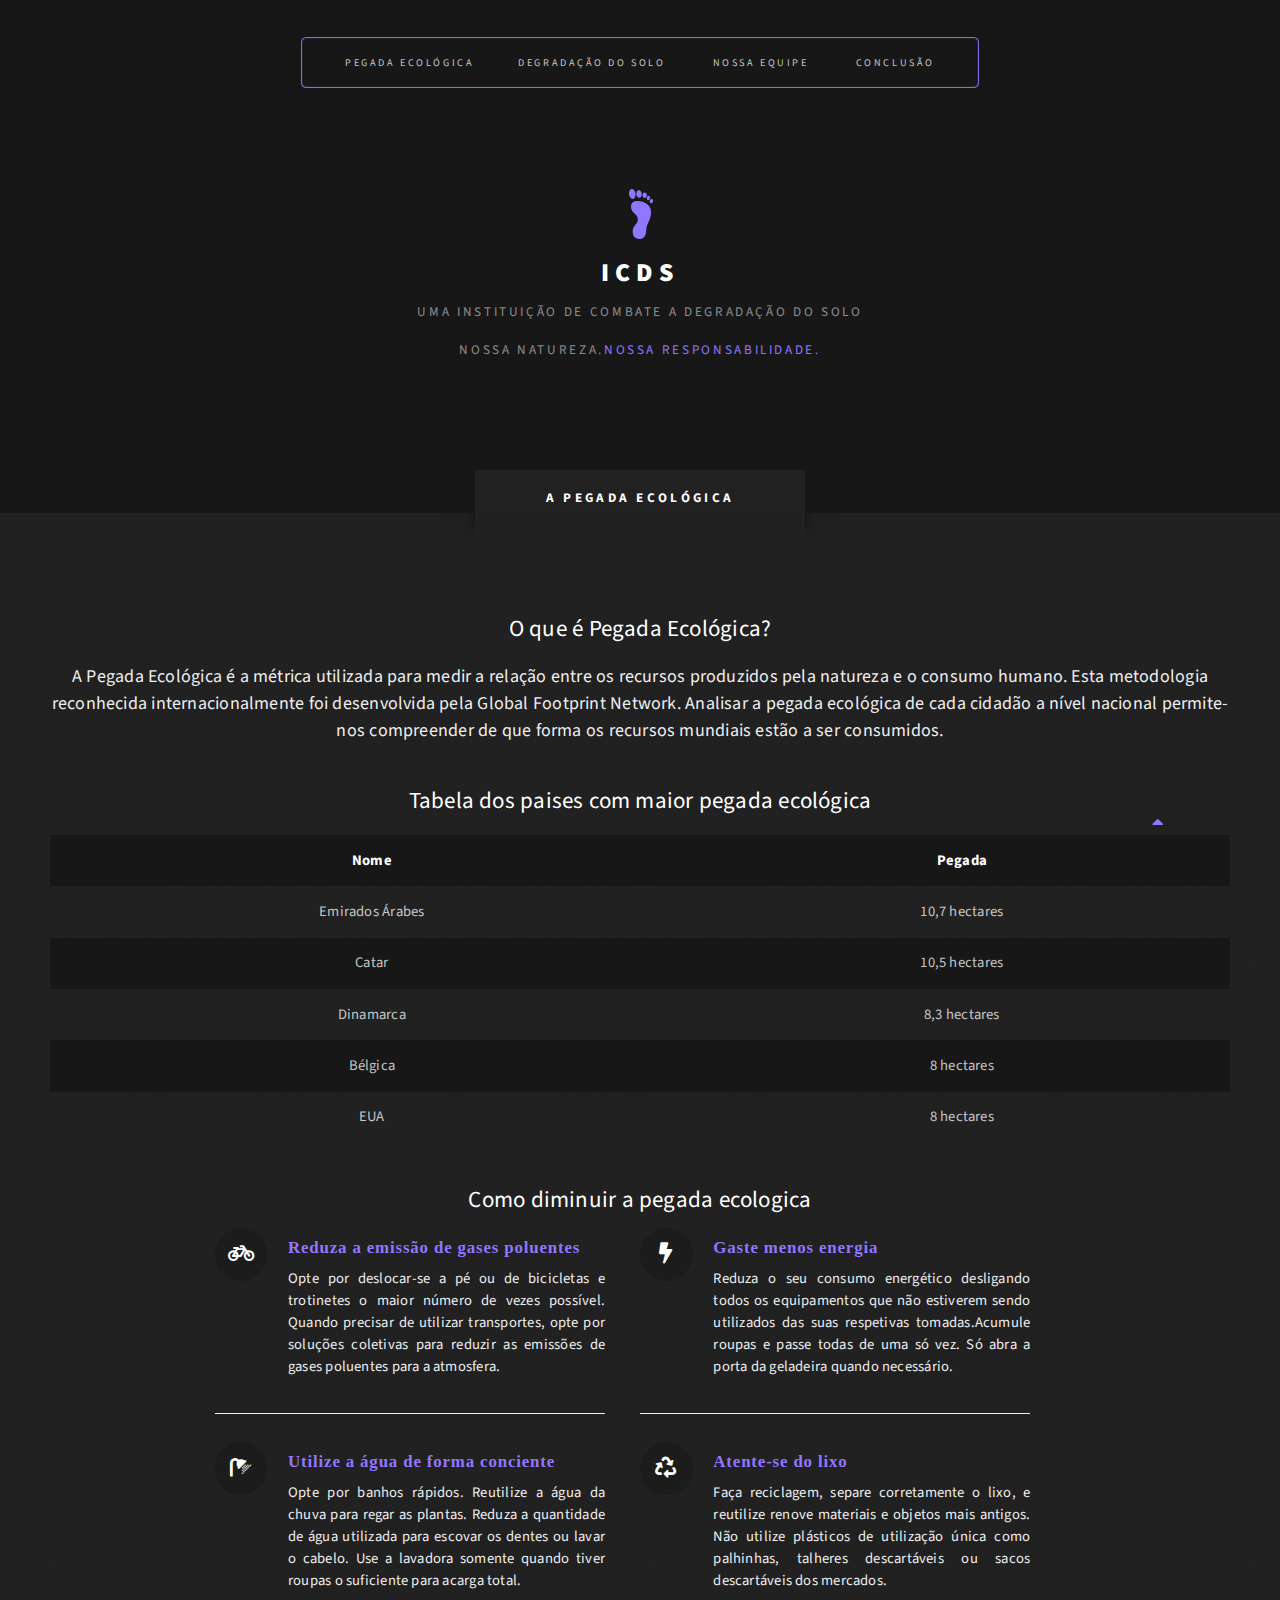
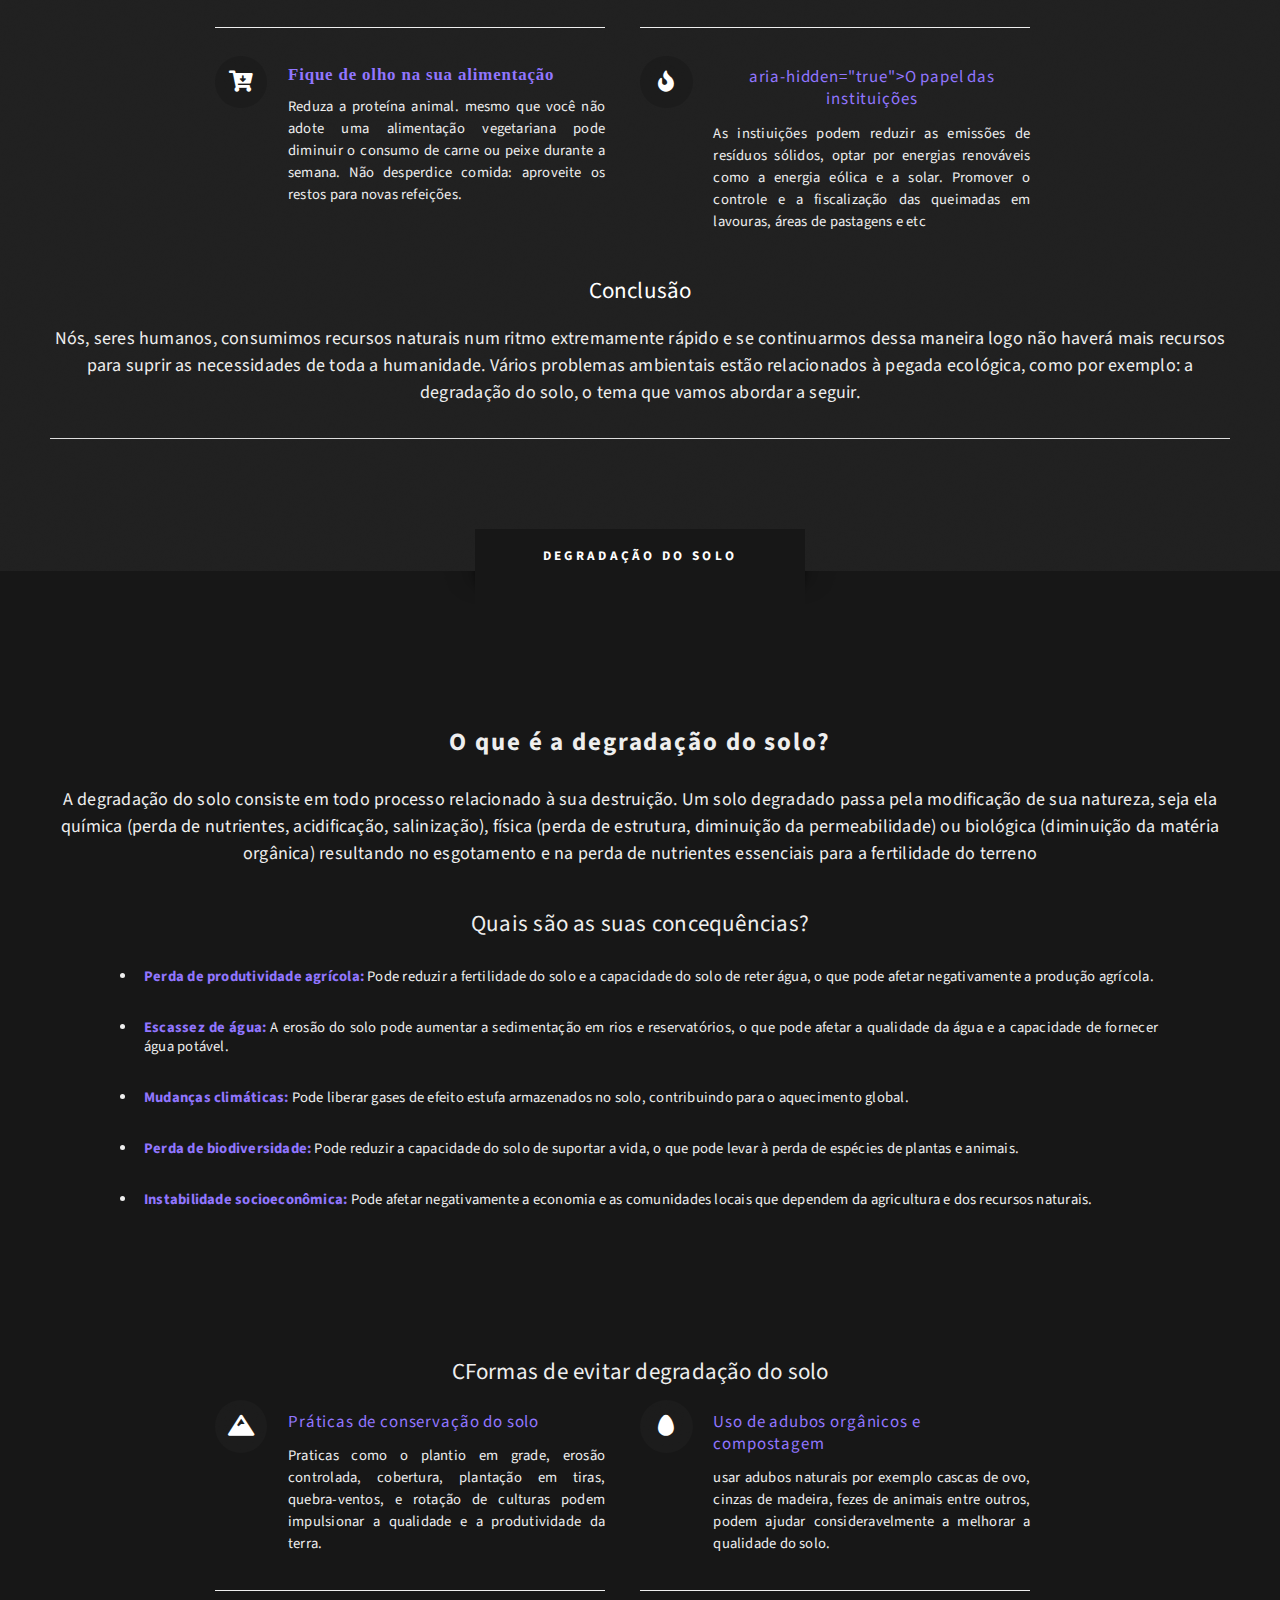
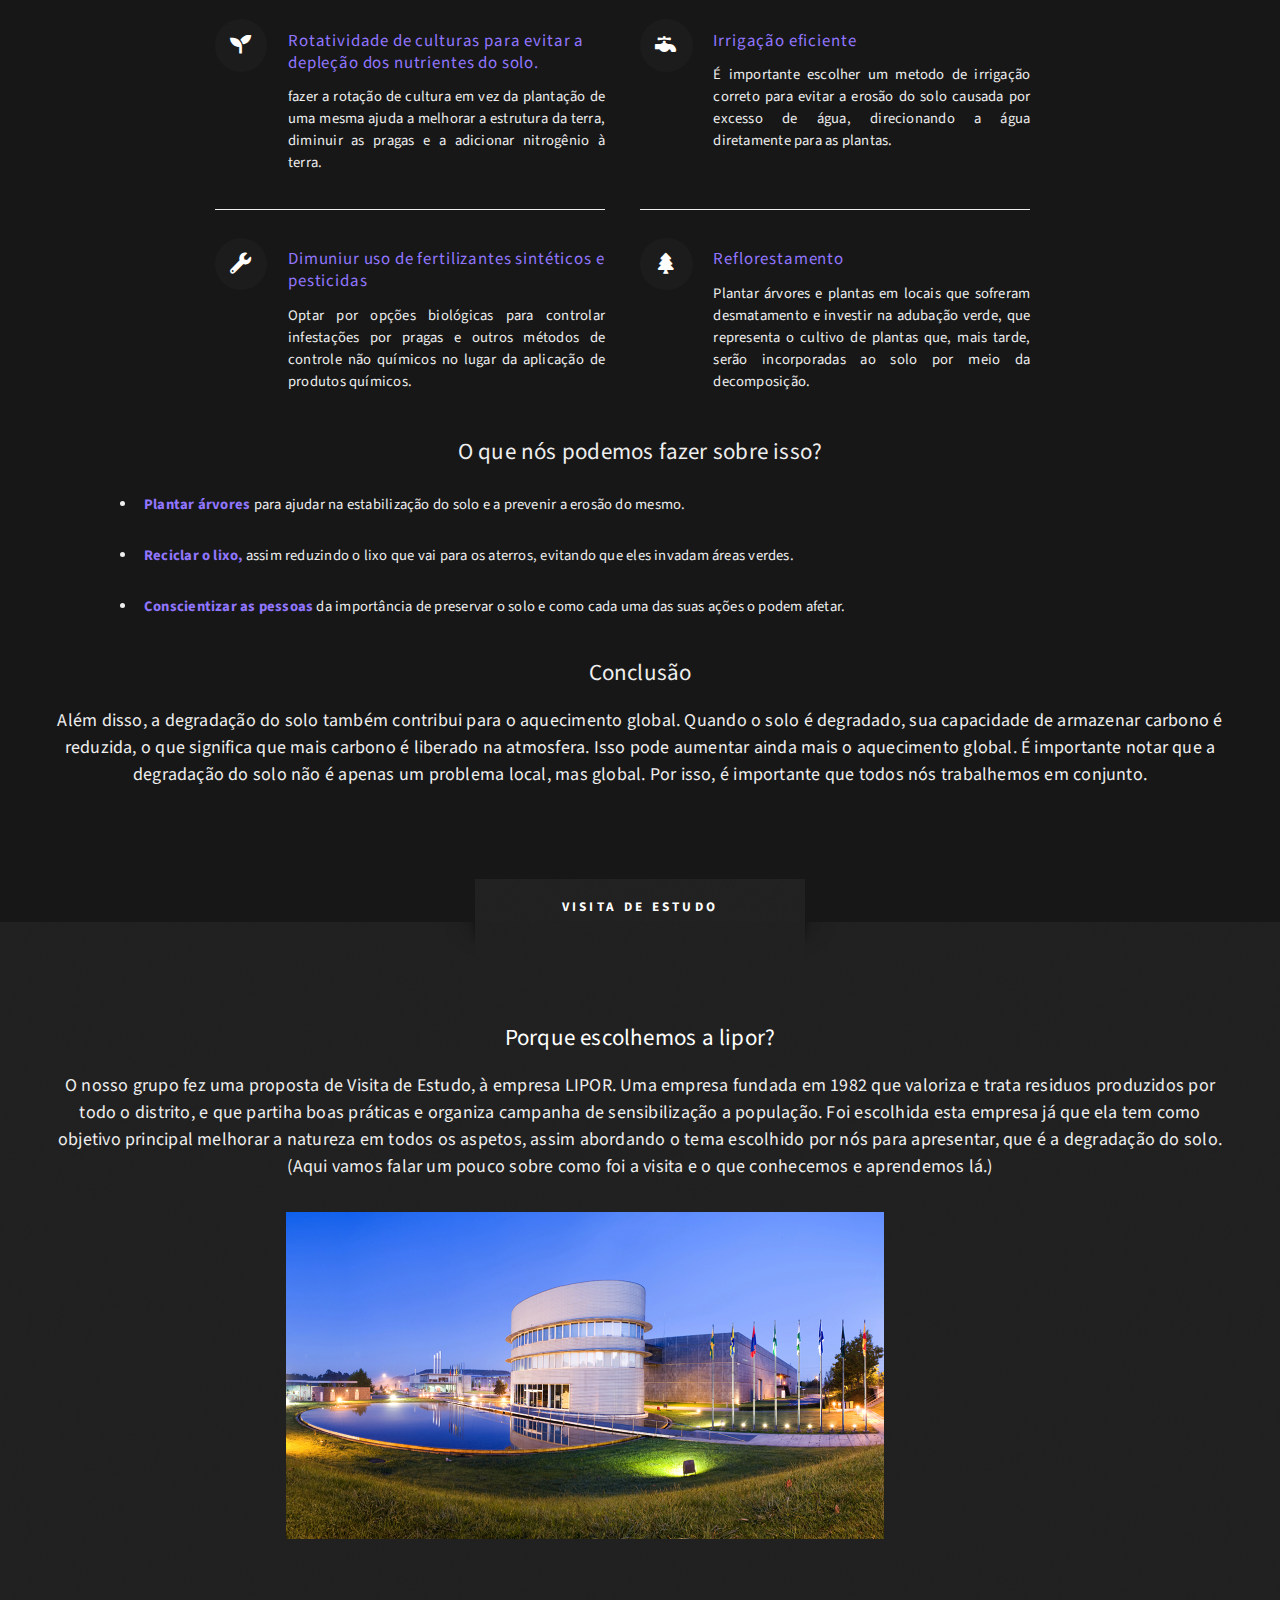
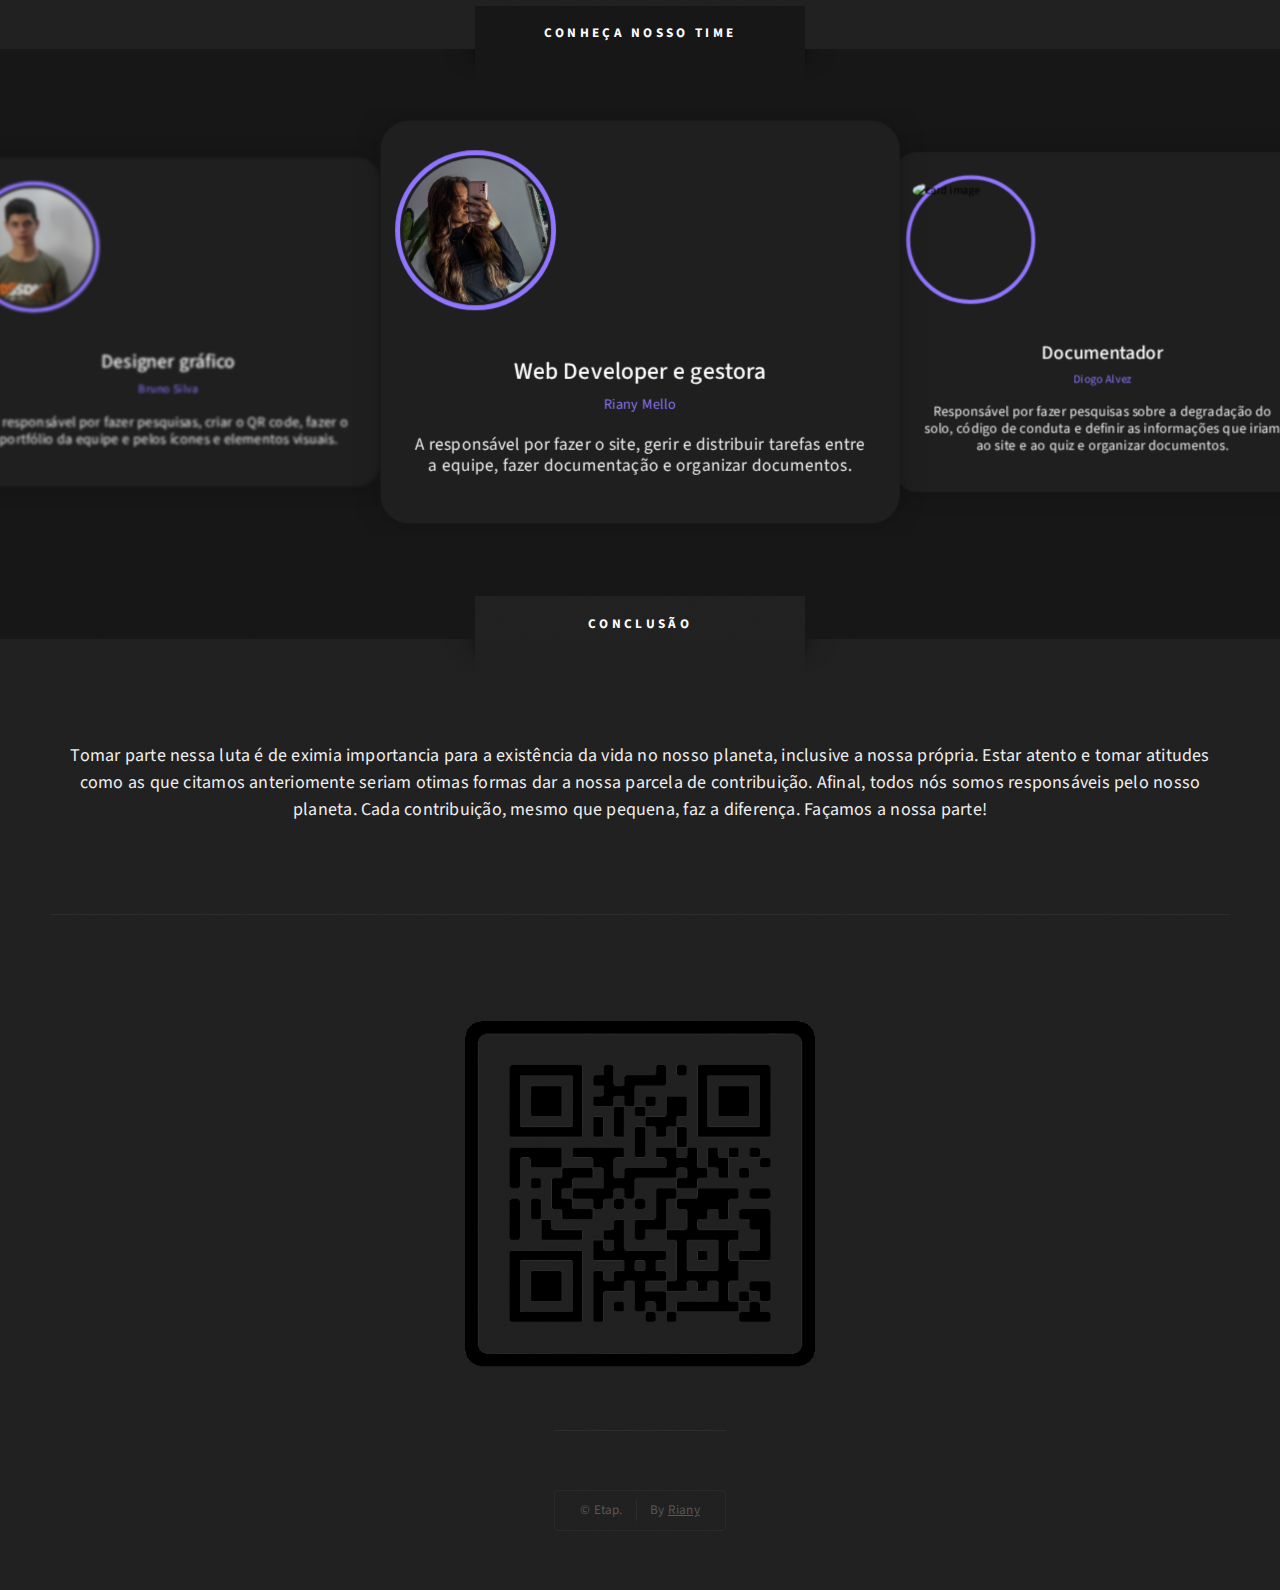
==== commit 3f56e54d: "conclusao" ====
--- a/index.html
+++ b/index.html
@@ -153,11 +153,8 @@
 					<header>
 						<h3 class="some-title">Conclusão</h3>
 					</header>
-					<p class="paragrafos">Aqui vem um textinho com uma conclusão da nossa pesquisa. Que mencione portugal e
-					sua colocação na ranking de degradação do solo e que contenha alguma coisa como 
-					"faça a sua parte" ou "agora esta nas nossas mãos" algo assim. amet urna eros, id egestas urna.
-					tempus euismod. Vestibulum ante ipsum primis in faucibus orci luctus et ultrices
-					posuere cubilia.</p>
+					<p class="paragrafos">Nós, seres humanos, consumimos recursos naturais num ritmo extremamente rápido e se continuarmos dessa maneira logo não haverá mais recursos para suprir as necessidades de toda a humanidade. Vários problemas ambientais estão relacionados à pegada ecológica, como por exemplo: a degradação do solo, o tema que vamos abordar a seguir.
+					</p>
 					<hr />
 	
 				
@@ -262,10 +259,8 @@
 							<header>
 								<h3 class="some-title">Conclusão</h3>
 							</header>
-							<p class="paragrafos">	<p class="footer-conclusao-solo" >Além disso, a degradação do solo também contribui para o aquecimento global.
-								 Quando o solo é degradado, sua capacidade de armazenar carbono é reduzida, o que significa que mais carbono é liberado na atmosfera.
-								  Isso pode aumentar ainda mais o aquecimento global. É importante notar que a degradação do solo não é apenas um problema local, mas global.
-								   Por isso, é importante que todos nós trabalhemos em conjunto para combater esse problema ambiltal e concientizar as pessoas! 
+							<p class="paragrafos footer-conclusao-solo" >
+								Além disso, a degradação do solo também contribui para o aquecimento global. Quando o solo é degradado, sua capacidade de armazenar carbono é reduzida, o que significa que mais carbono é liberado na atmosfera. Isso pode aumentar ainda mais o aquecimento global. É importante notar que a degradação do solo não é apenas um problema local, mas global. Por isso, é importante que todos nós trabalhemos em conjunto. 
 							</p>
 						</p>
 					</div>
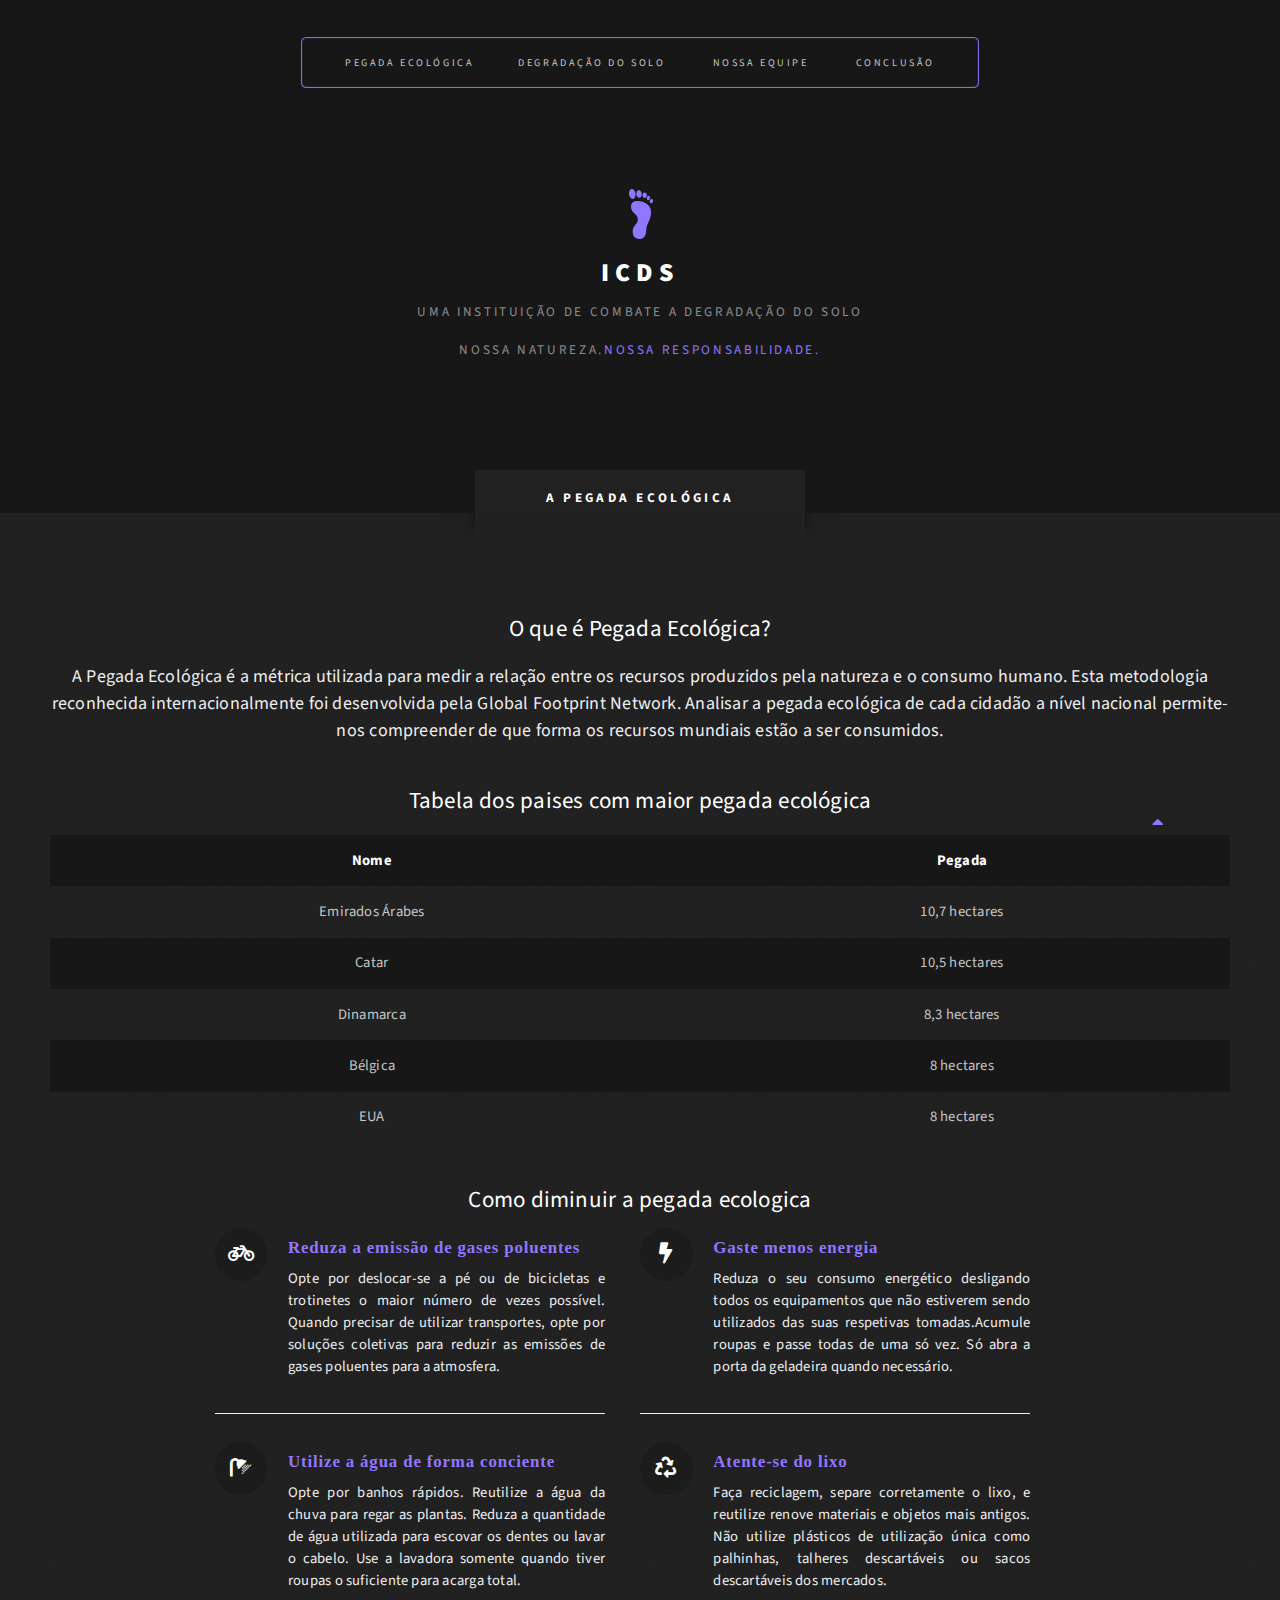
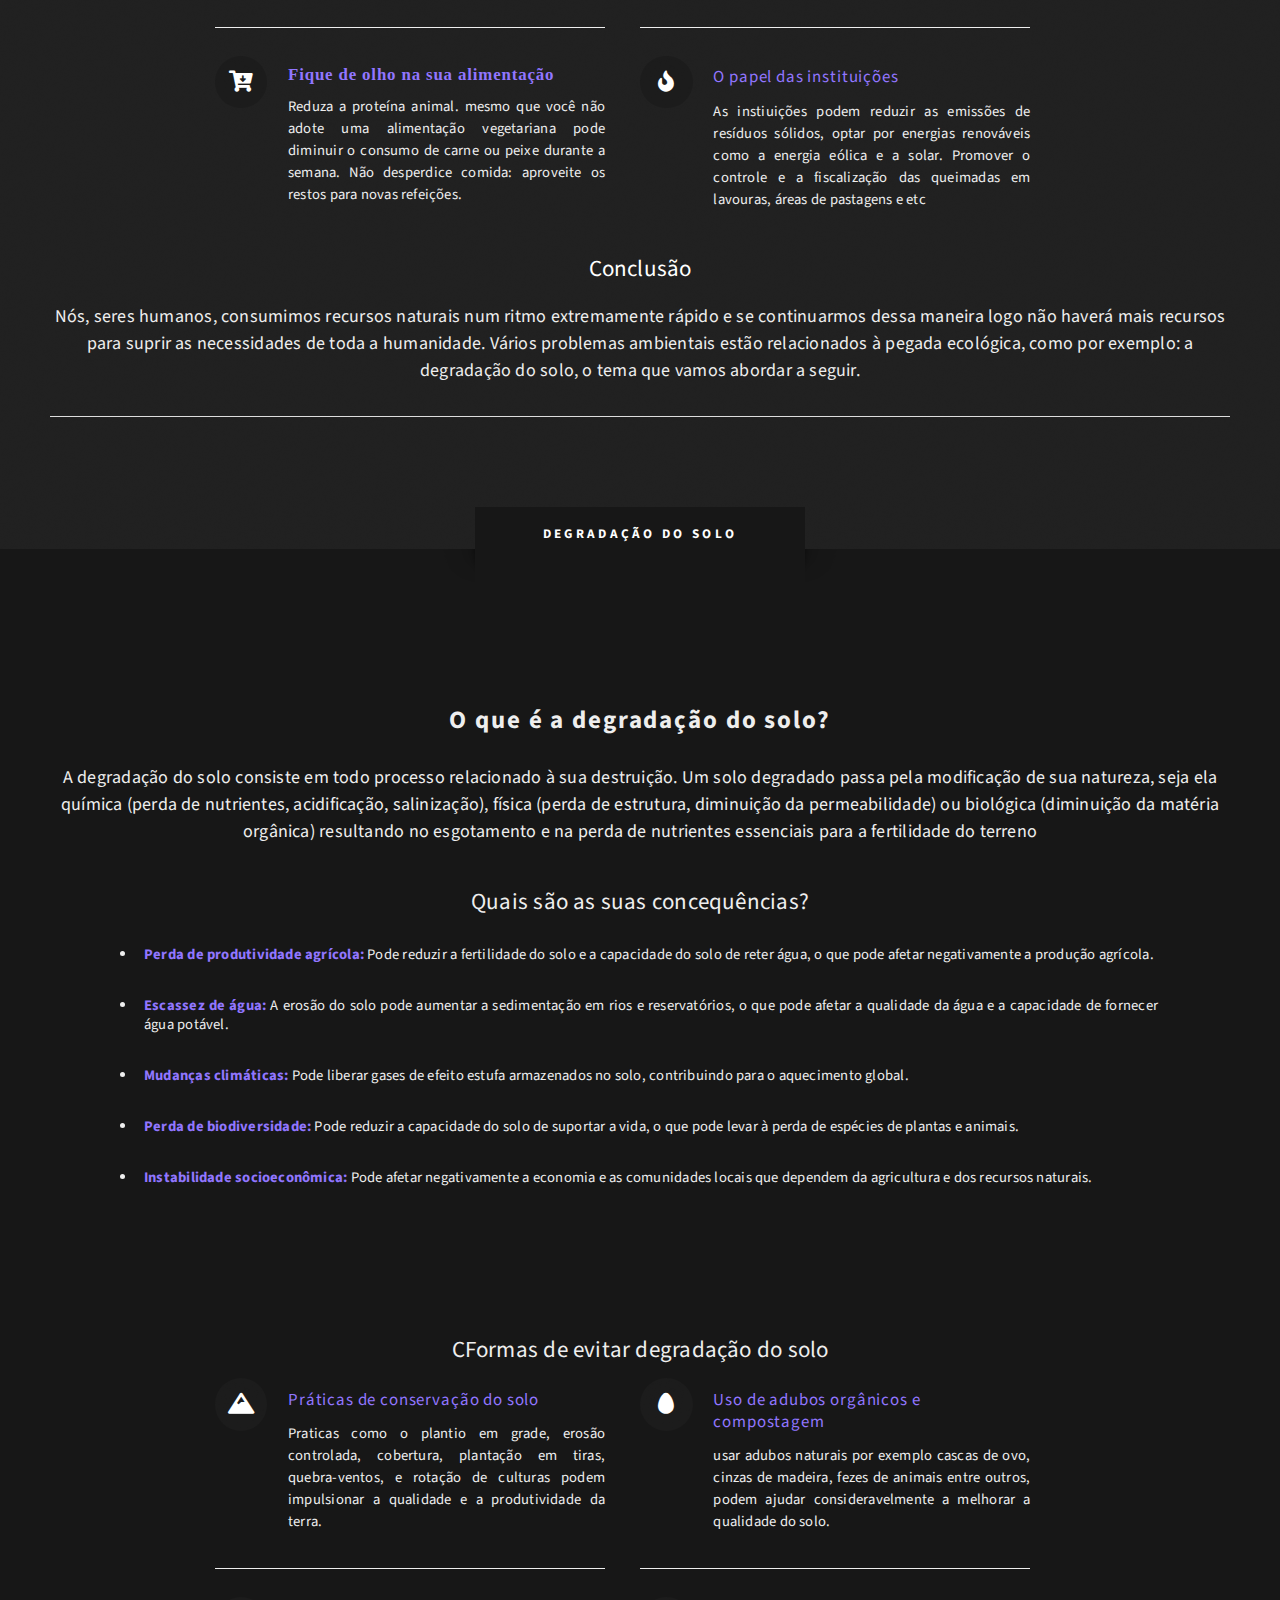
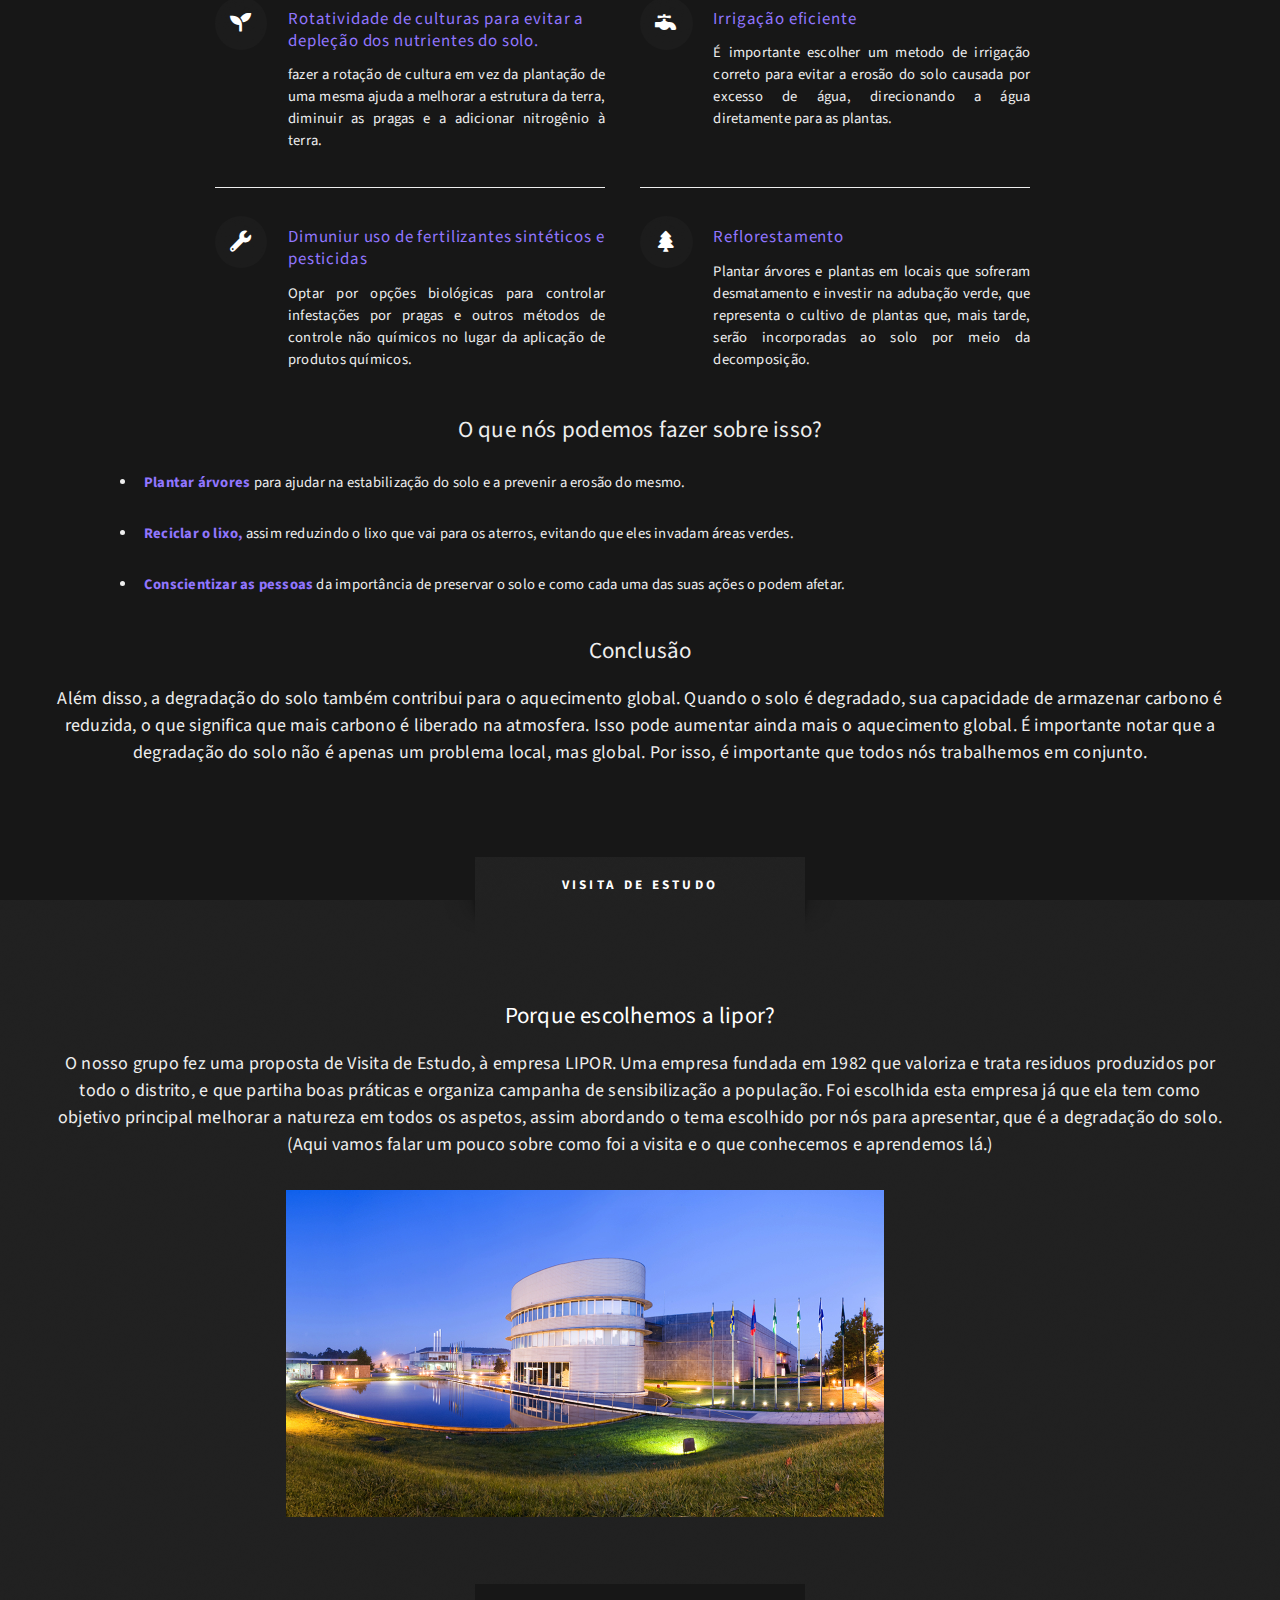
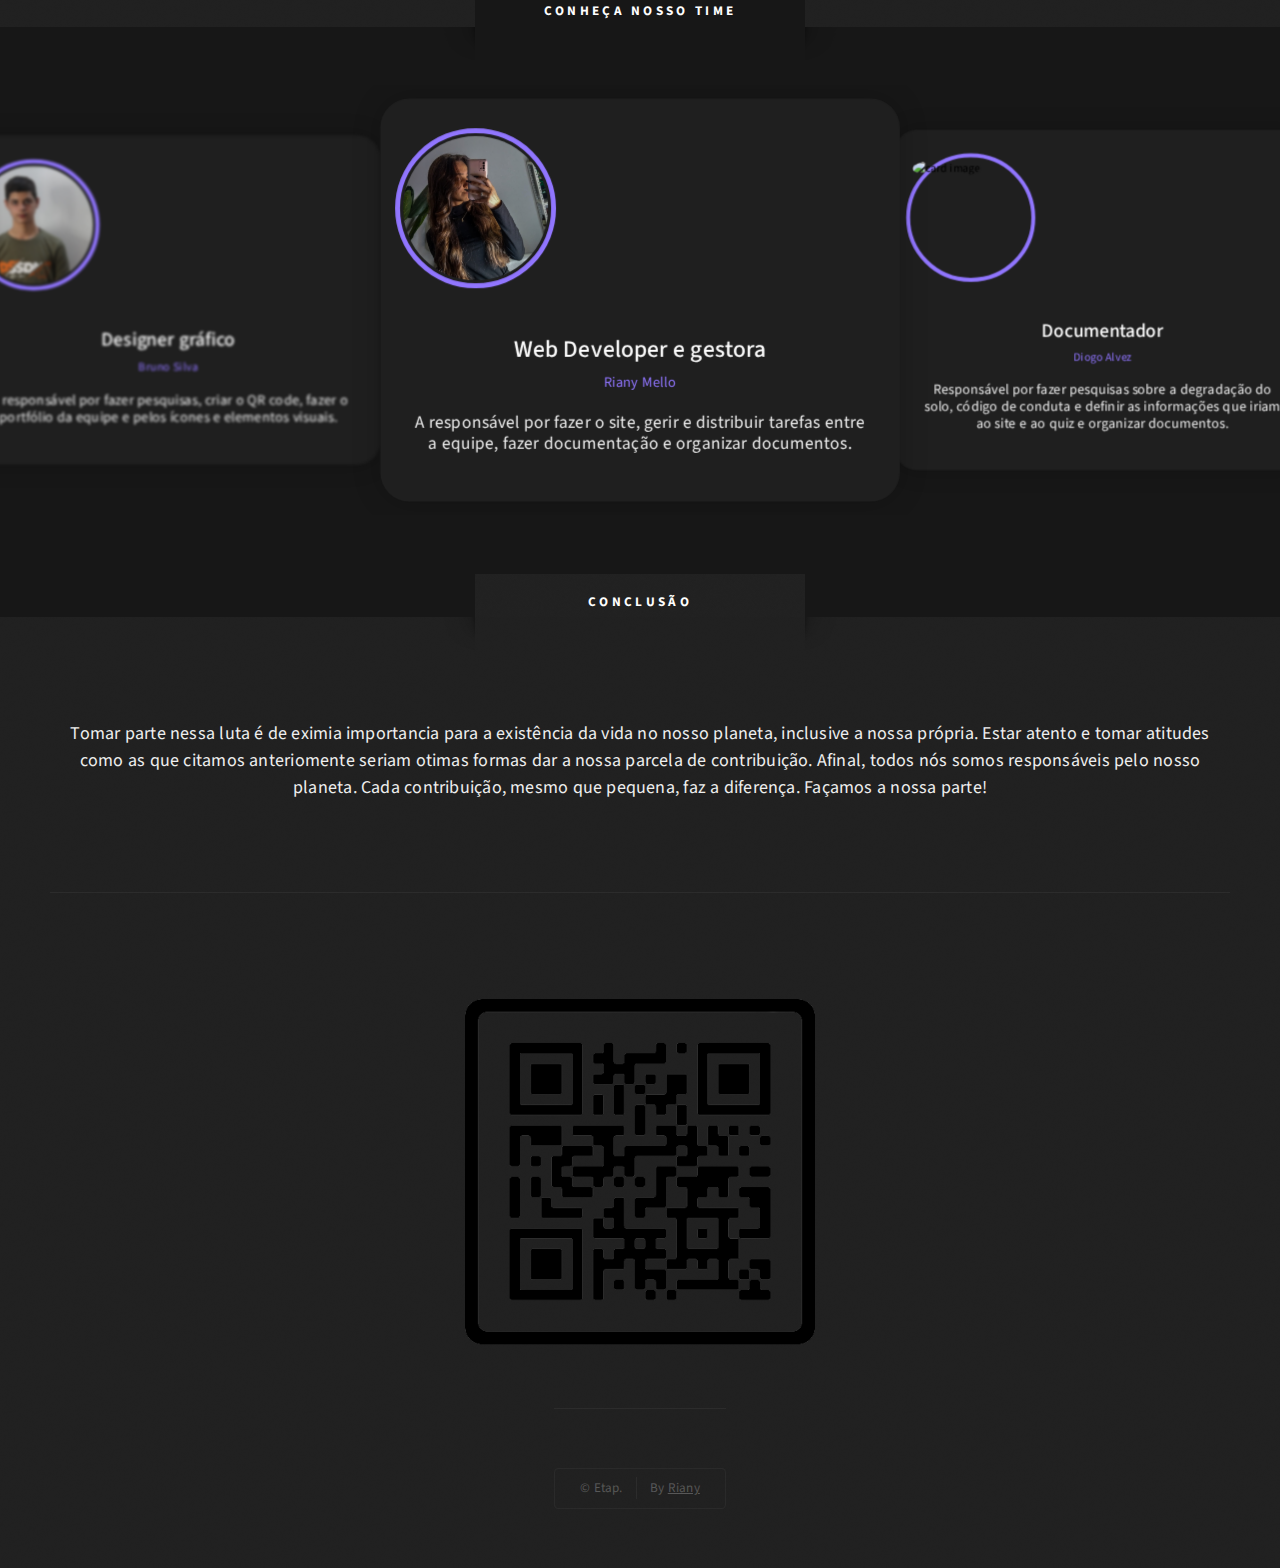
==== commit 8e59e982: "-" ====
--- a/index.html
+++ b/index.html
@@ -135,7 +135,7 @@
 							</div>
 							<div class="col-6 col-12-medium">
 								<section>
-									<h3 class="icon solid fa-regular fa-fire"> aria-hidden="true">O papel das instituições</h3>
+									<h3 class="icon solid fa-regular fa-fire" aria-hidden="true">O papel das instituições</h3>
 									<p> As instiuições podem reduzir as emissões de resíduos sólidos, optar por energias renováveis como a energia eólica e a solar. Promover o controle e a fiscalização das queimadas em lavouras, áreas de pastagens e etc</p>
 								</section>
 							</div>
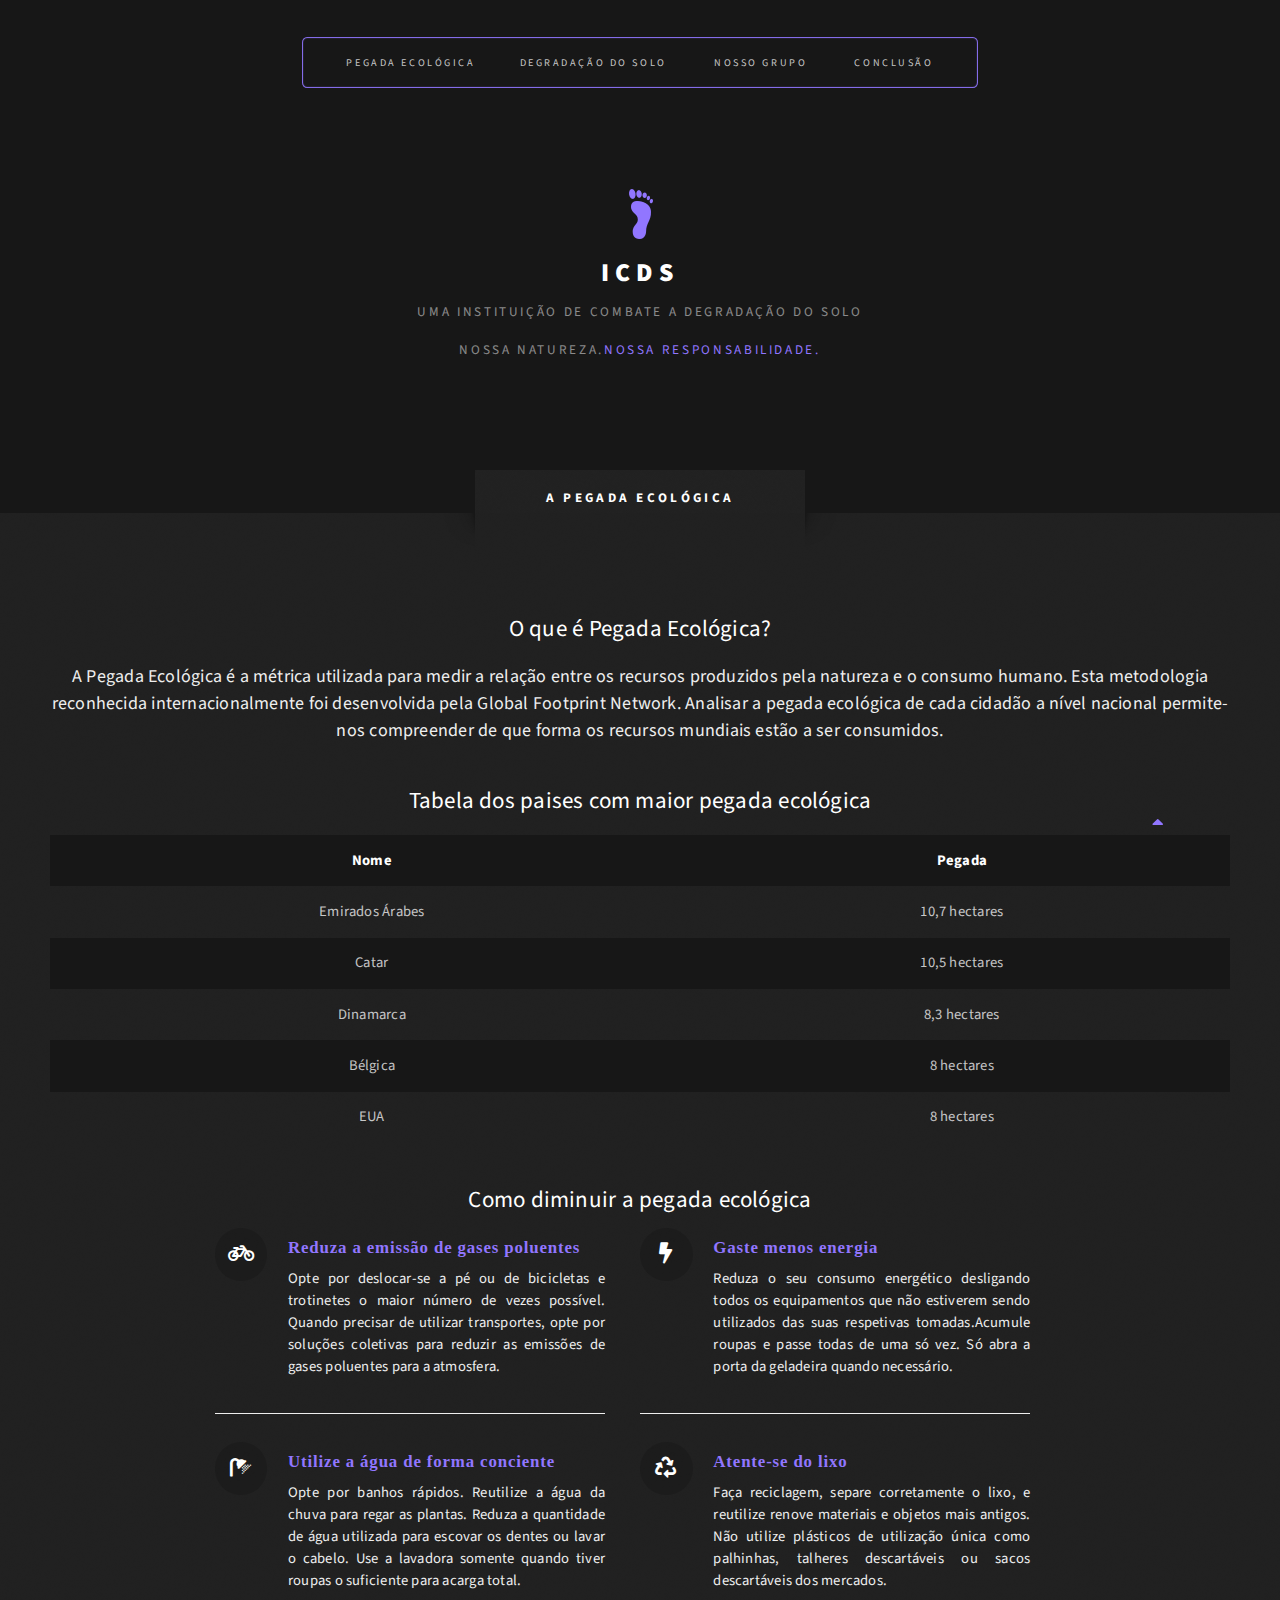
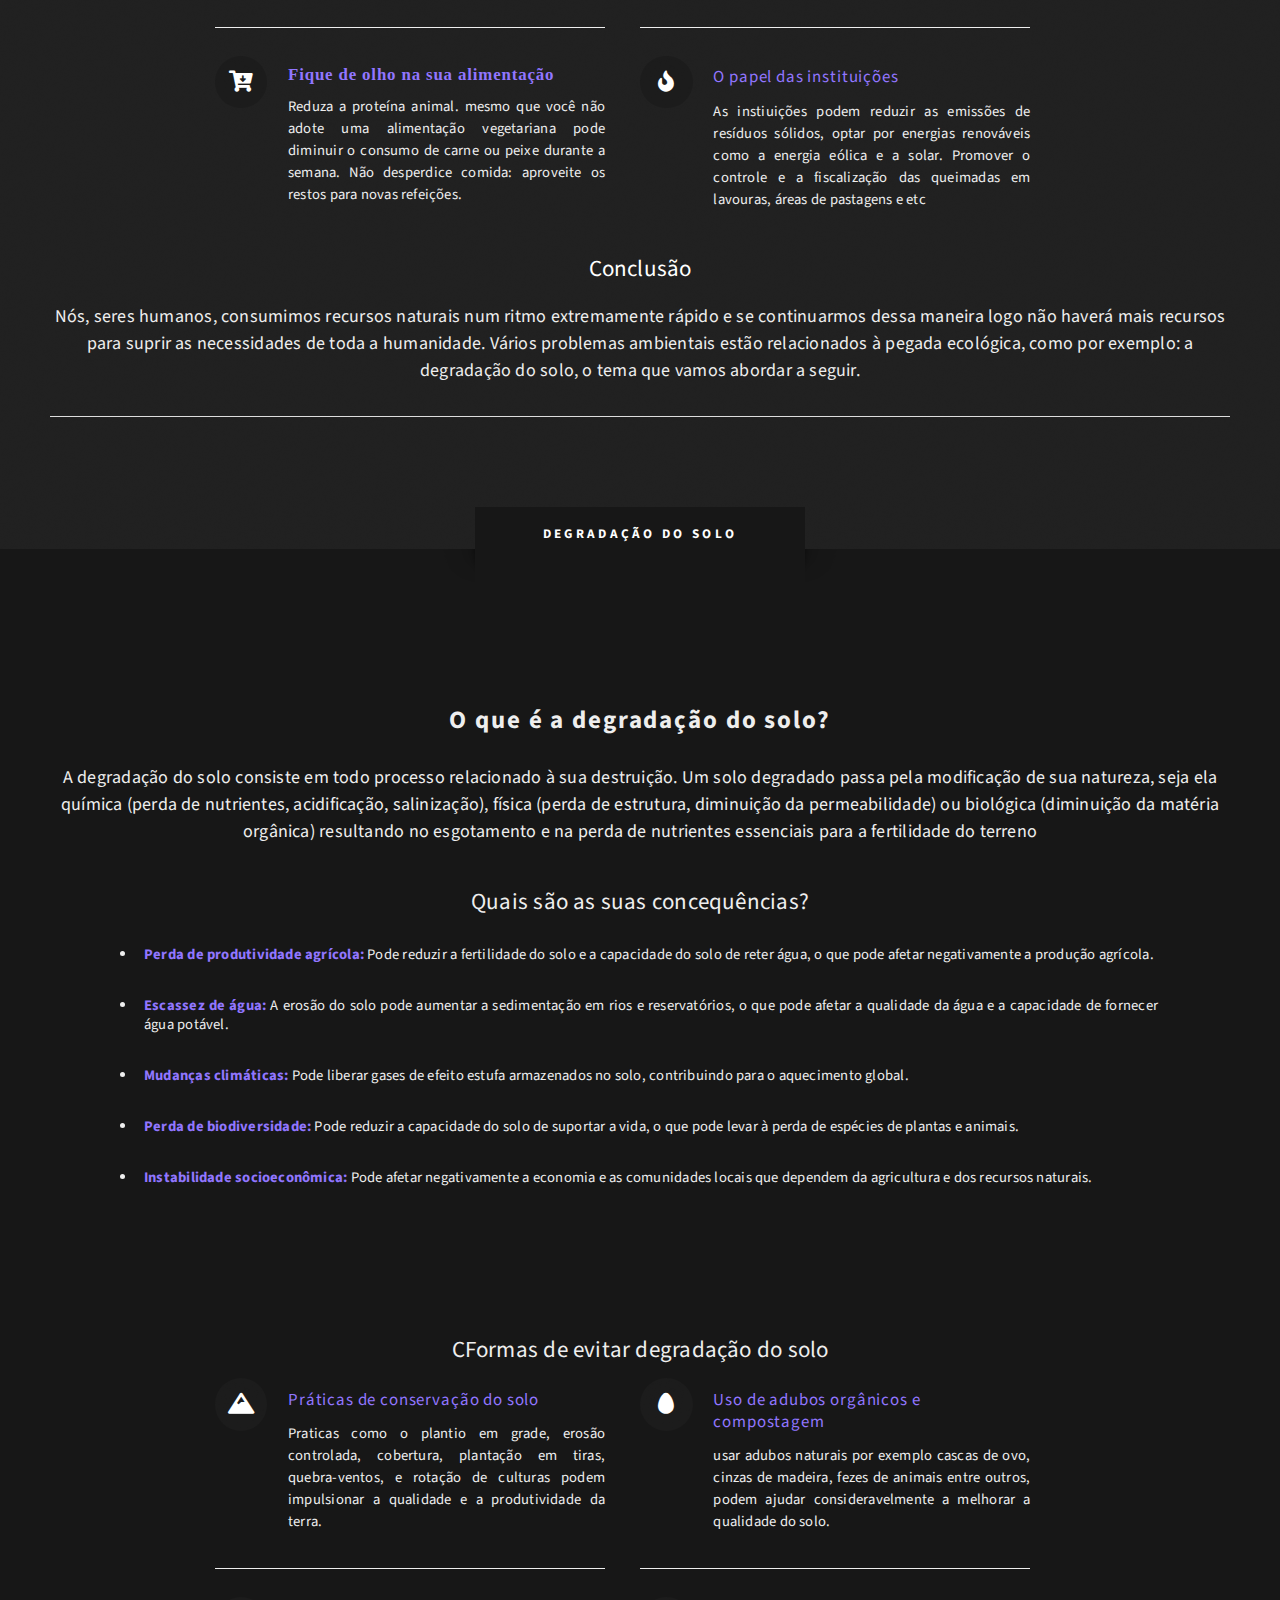
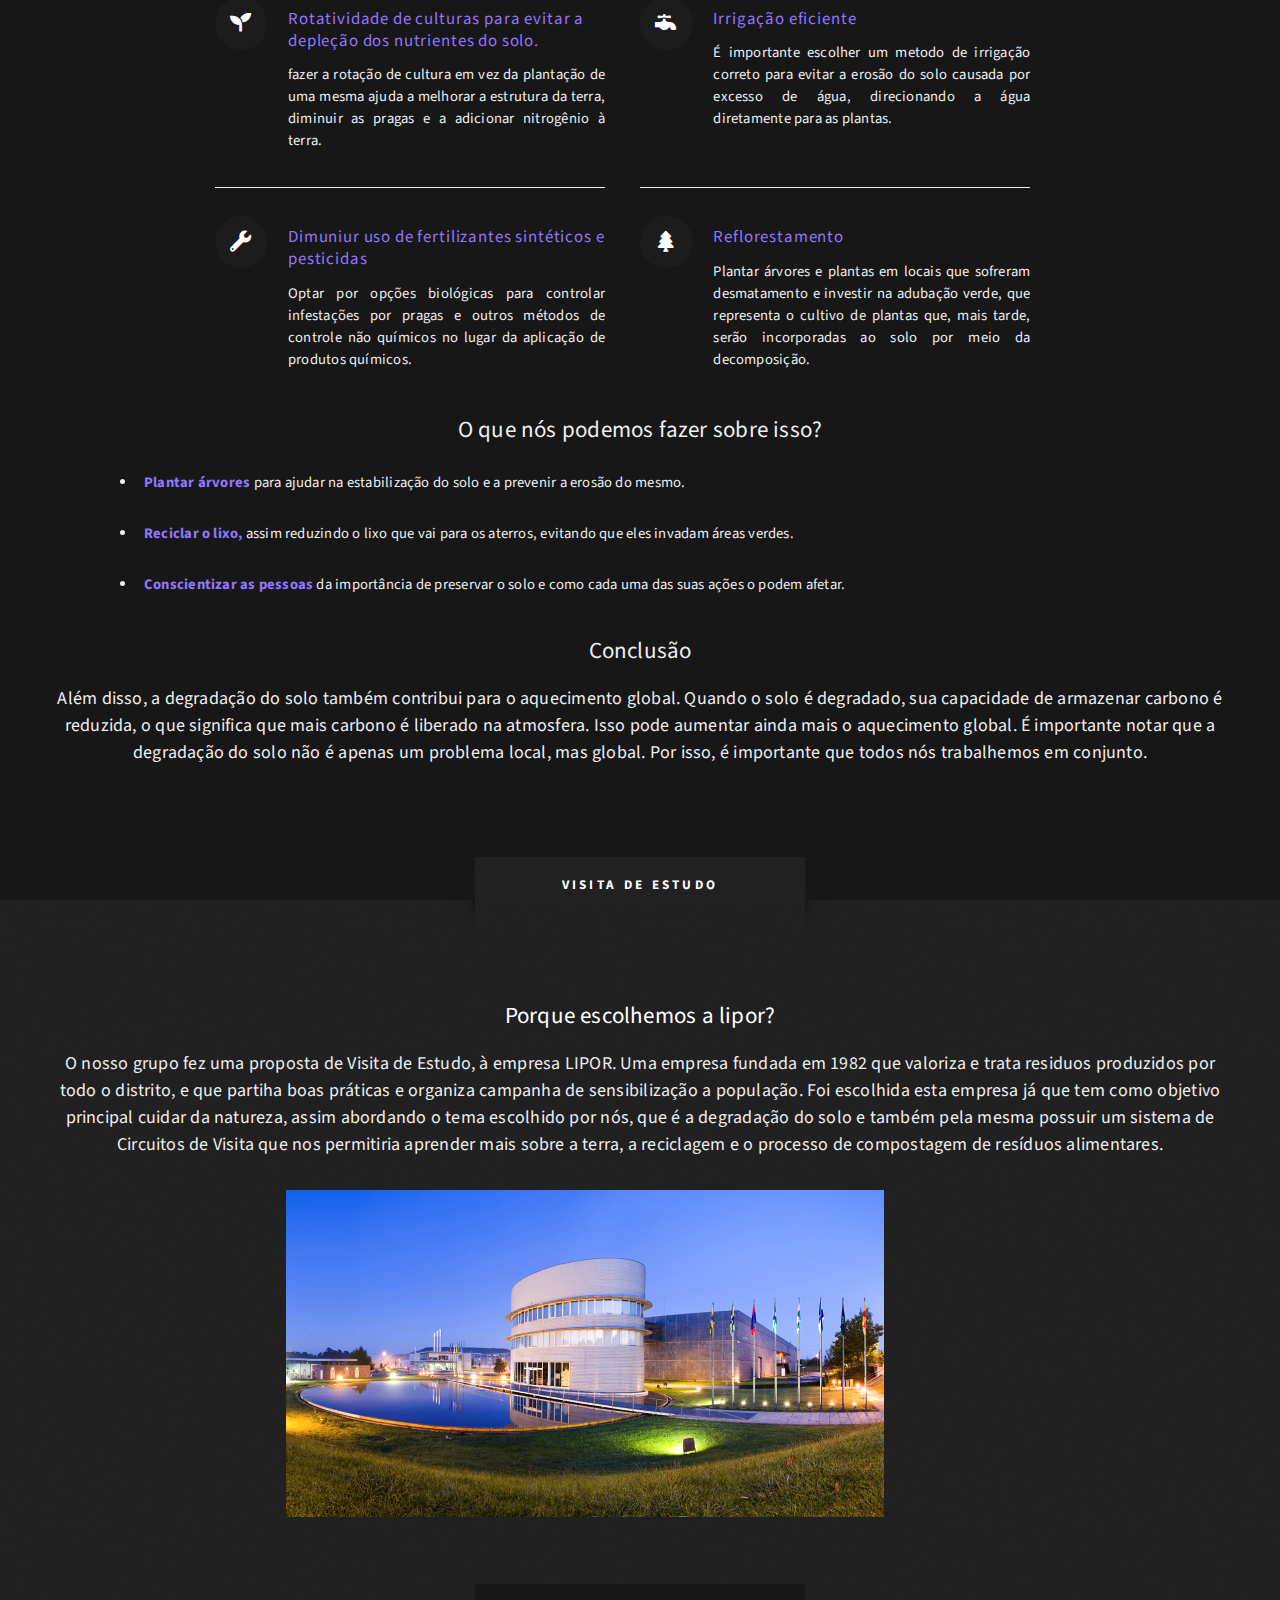
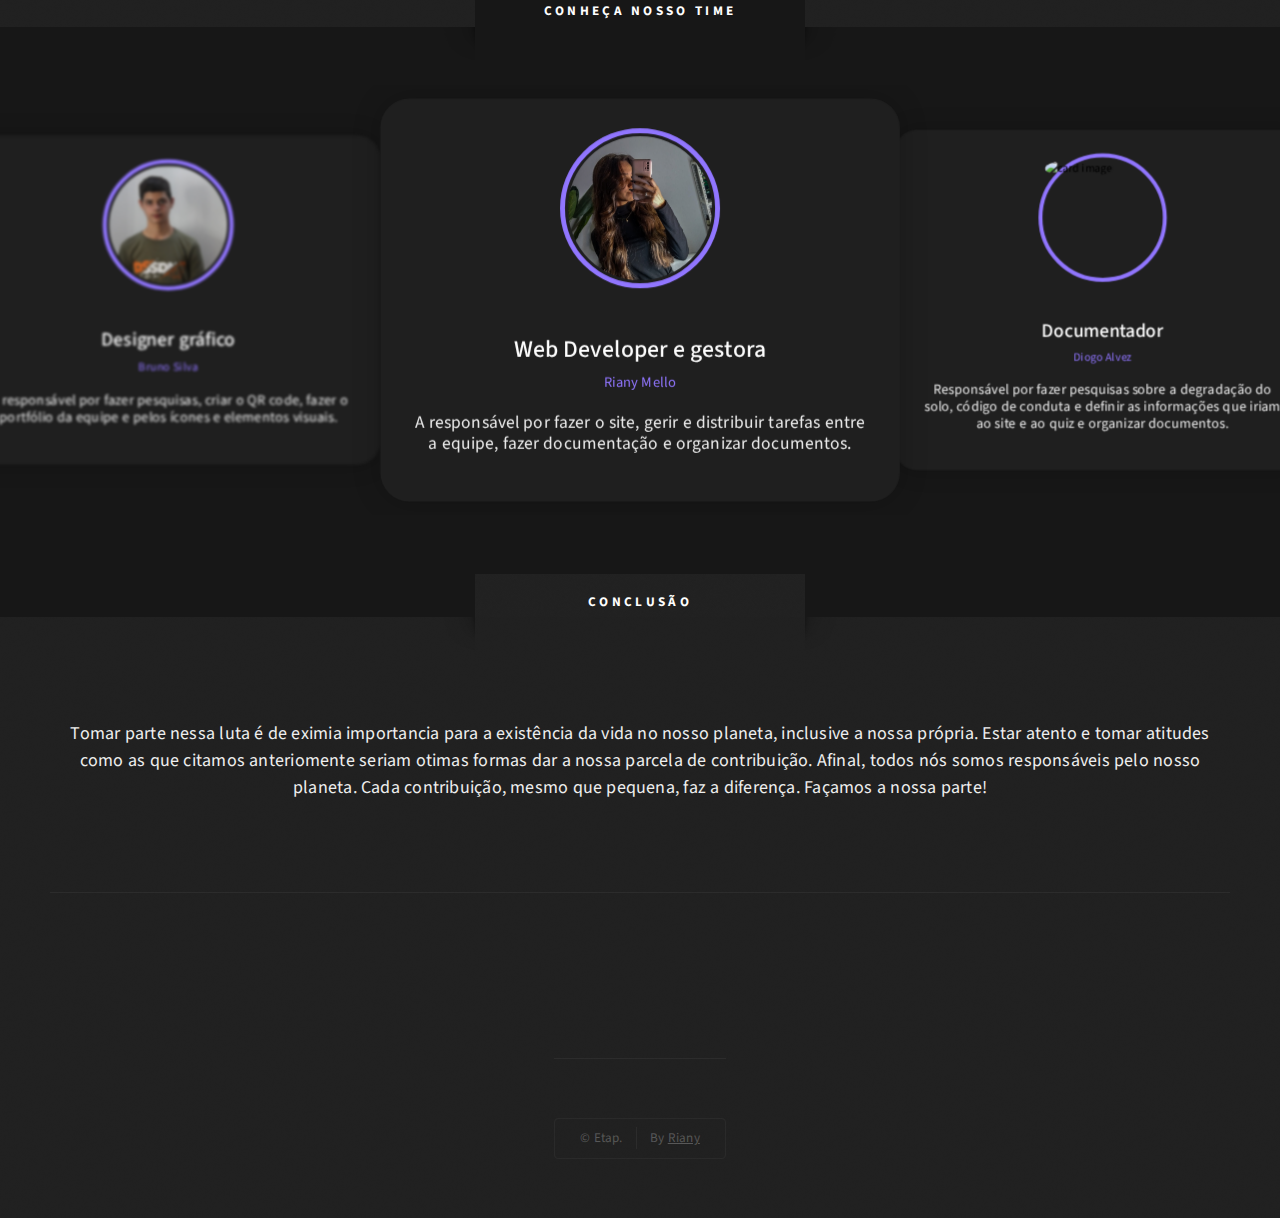
==== commit a24ebac2: "textos" ====
--- a/index.html
+++ b/index.html
@@ -36,7 +36,7 @@
 							<ul>
 								<li><a href="#intro">Pegada Ecológica</a>
 								<li><a href="#main">Degradação do Solo</a></li>
-								<li><a href="#highlights">Nossa equipe</a></li>
+								<li><a href="#highlights">Nosso Grupo</a></li>
 								<li><a href="#footer">Conclusão</a></li>
 										
 						</nav>
@@ -45,15 +45,13 @@
 
 			<!-- Intro -->
 				<section id="intro" class="wrapper style1">
-					<div class="title">A pegada ecológica</div>
+					<div class="title">A Pegada ecológica</div>
 					<div class="box container">
 
 						<header  >
 							<h3 class="some-title">O que é Pegada Ecológica?</h3>
 						</header>
-						<p class="paragrafos">A Pegada Ecológica é a métrica utilizada para medir a relação entre os recursos produzidos pela natureza e o consumo humano. Esta metodologia reconhecida internacionalmente foi desenvolvida pela Global Footprint Network.
-							Analisar a pegada ecológica de cada cidadão a nível nacional permite-nos compreender de que forma os recursos mundiais estão a ser consumidos.
-							</p>
+						<p class="paragrafos">A Pegada Ecológica é a métrica utilizada para medir a relação entre os recursos produzidos pela natureza e o consumo humano. Esta metodologia reconhecida internacionalmente foi desenvolvida pela Global Footprint Network. Analisar a pegada ecológica de cada cidadão a nível nacional permite-nos compreender de que forma os recursos mundiais estão a ser consumidos.</p>
 
 				
 					<header>
@@ -99,7 +97,7 @@
 					</div>
 
 
-					<h3 class="some-title">Como diminuir a pegada ecologica</h3>
+					<h3 class="some-title">Como diminuir a pegada ecológica</h3>
 					<section id="features">
 					<div class="feature-list">
 						<div class="row">
@@ -275,8 +273,8 @@
 							<h3 class="some-title">Porque escolhemos a lipor?</h3>
 						</header>
 						<p class="paragrafos"> O nosso grupo fez uma proposta de Visita de Estudo, à empresa LIPOR. Uma empresa fundada em 1982 que valoriza e trata residuos produzidos por todo o distrito, e que partiha boas práticas e organiza campanha de sensibilização a população.
-							Foi escolhida esta empresa já que ela tem como objetivo principal melhorar a natureza em todos os aspetos, assim abordando o tema escolhido por nós para apresentar, que é a degradação do solo. (Aqui vamos falar um pouco sobre como foi a visita e o que conhecemos e aprendemos lá.)
-							</p>
+							Foi escolhida esta empresa já que tem como objetivo principal cuidar da natureza, assim abordando o tema escolhido por nós, que é a degradação do solo e também pela mesma possuir um sistema de Circuitos de Visita que nos permitiria aprender mais sobre a terra, a reciclagem e o processo de compostagem de resíduos alimentares.
+</p>
 
 							<img class="img-lipor" src="./images/lipor.png" alt="">
 				
@@ -385,7 +383,7 @@
 							</div>
 						</div>
 						<div class="footerfromfooter">
-						<img class="img-quiz" src="./images/qrcode.png" alt="">
+					
 						<div id="copyright">
 							<ul>
 								<li>&copy; Etap.</li><li>By <a href="https://github.com/rianymello">Riany</a></li>
--- a/assets/css/main.css
+++ b/assets/css/main.css
@@ -2965,7 +2965,7 @@
 	box-shadow: 0 0 2em rgba(0, 0, 0, .2);
 	padding: 2em 1em;
   
-	display: flex;
+	display: flex !important;
 	align-items: center;
 	flex-direction: column;
   
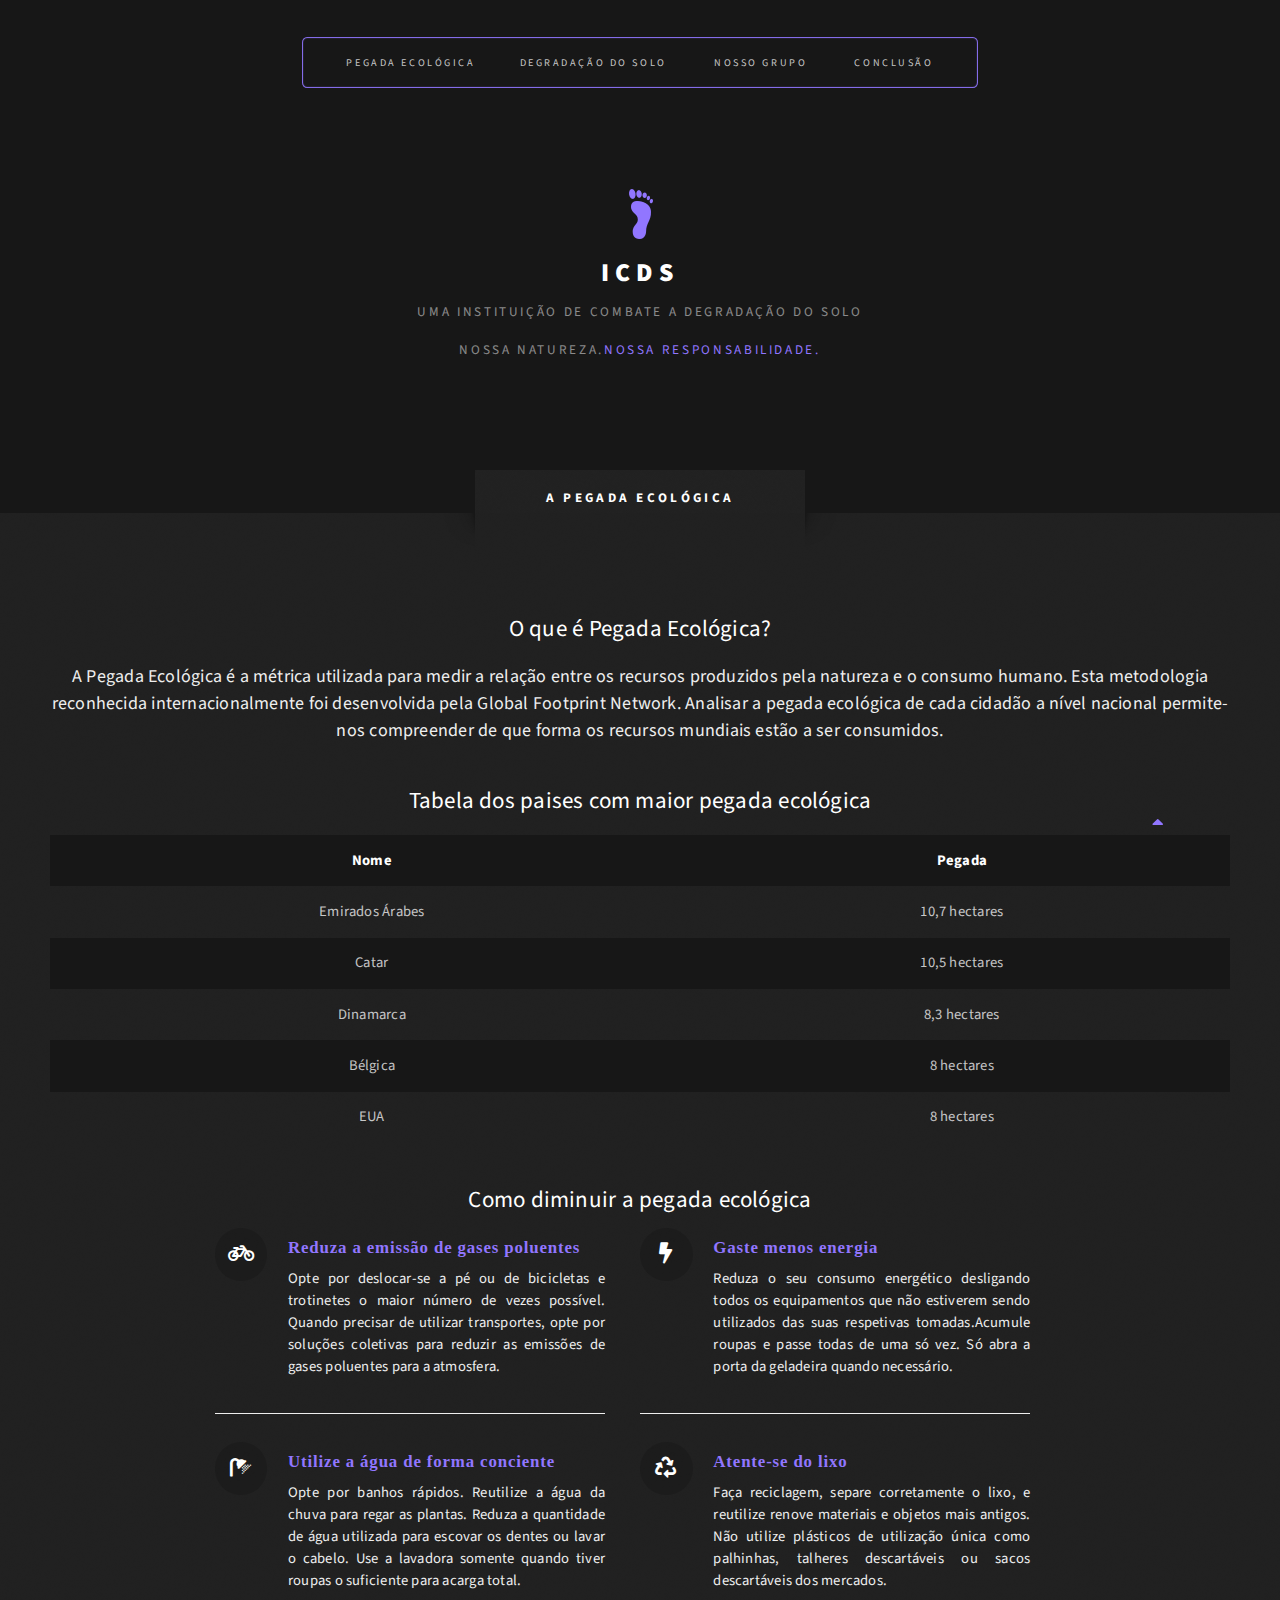
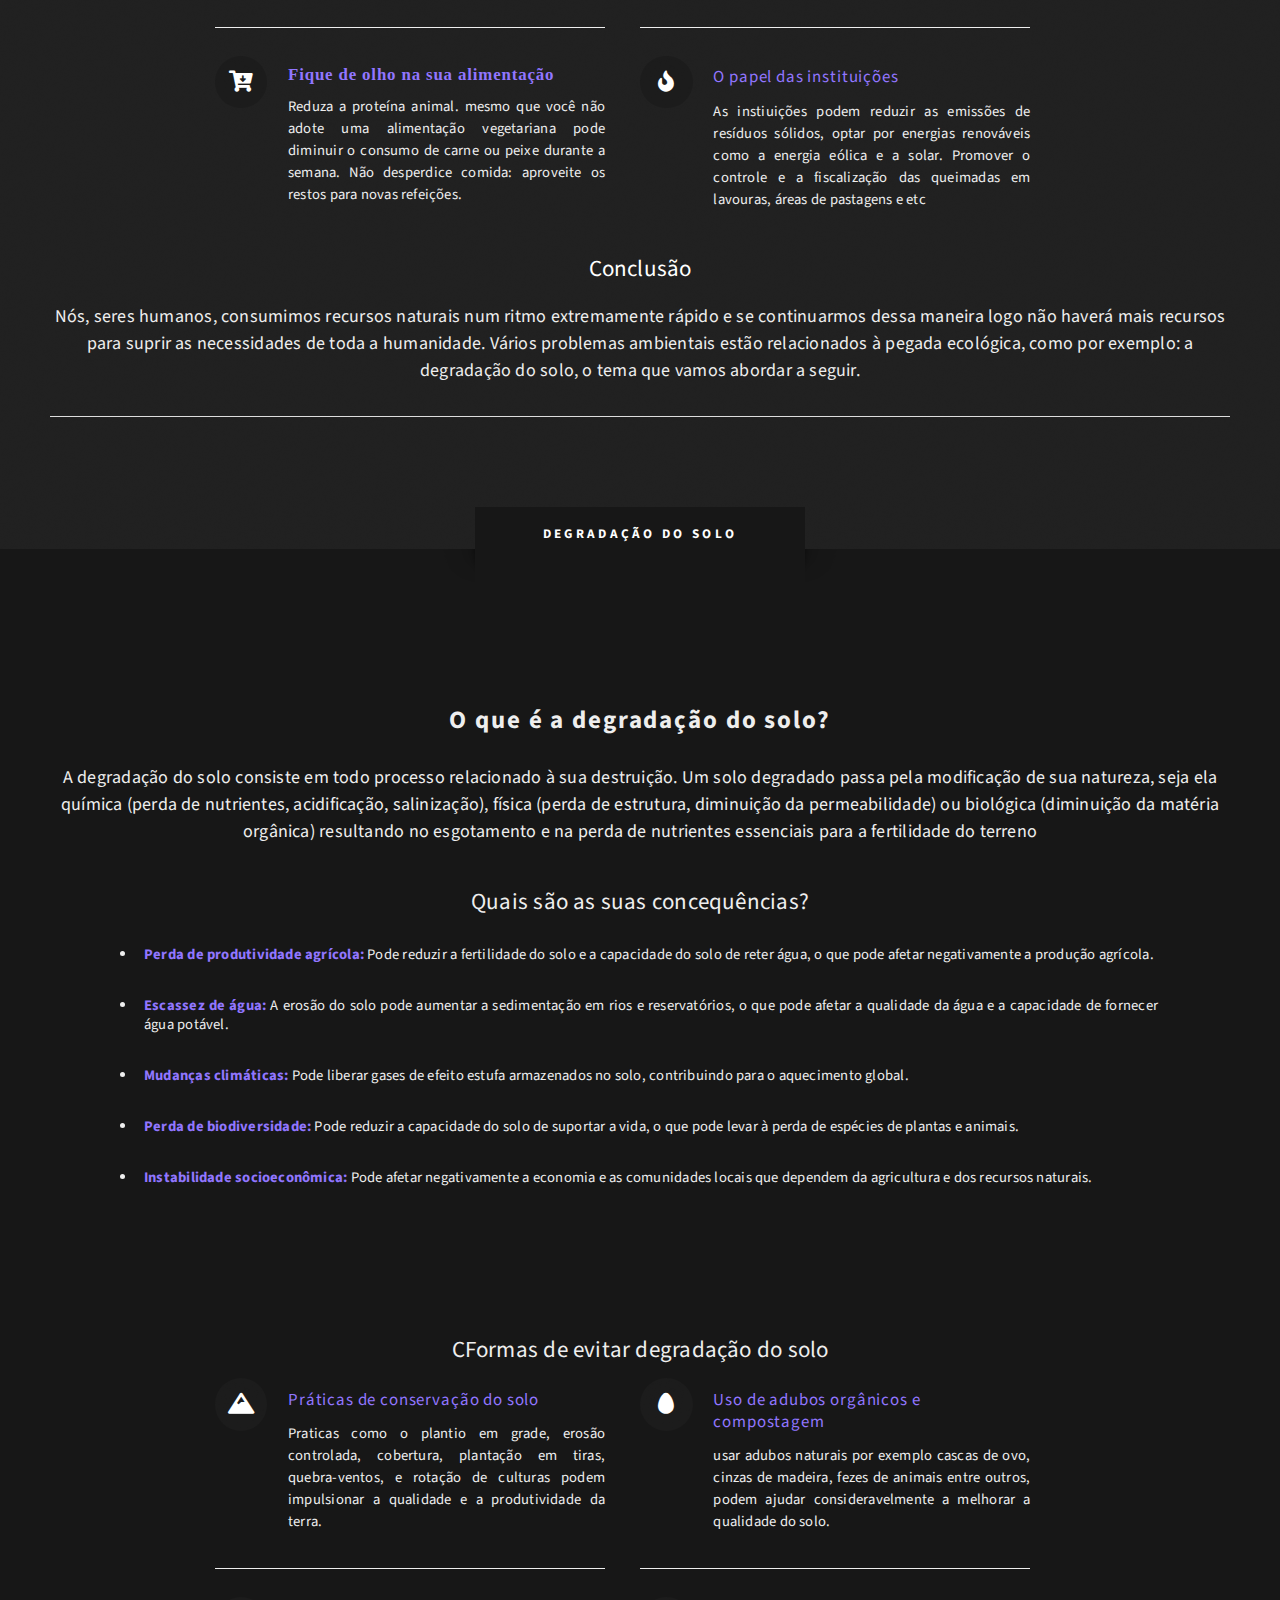
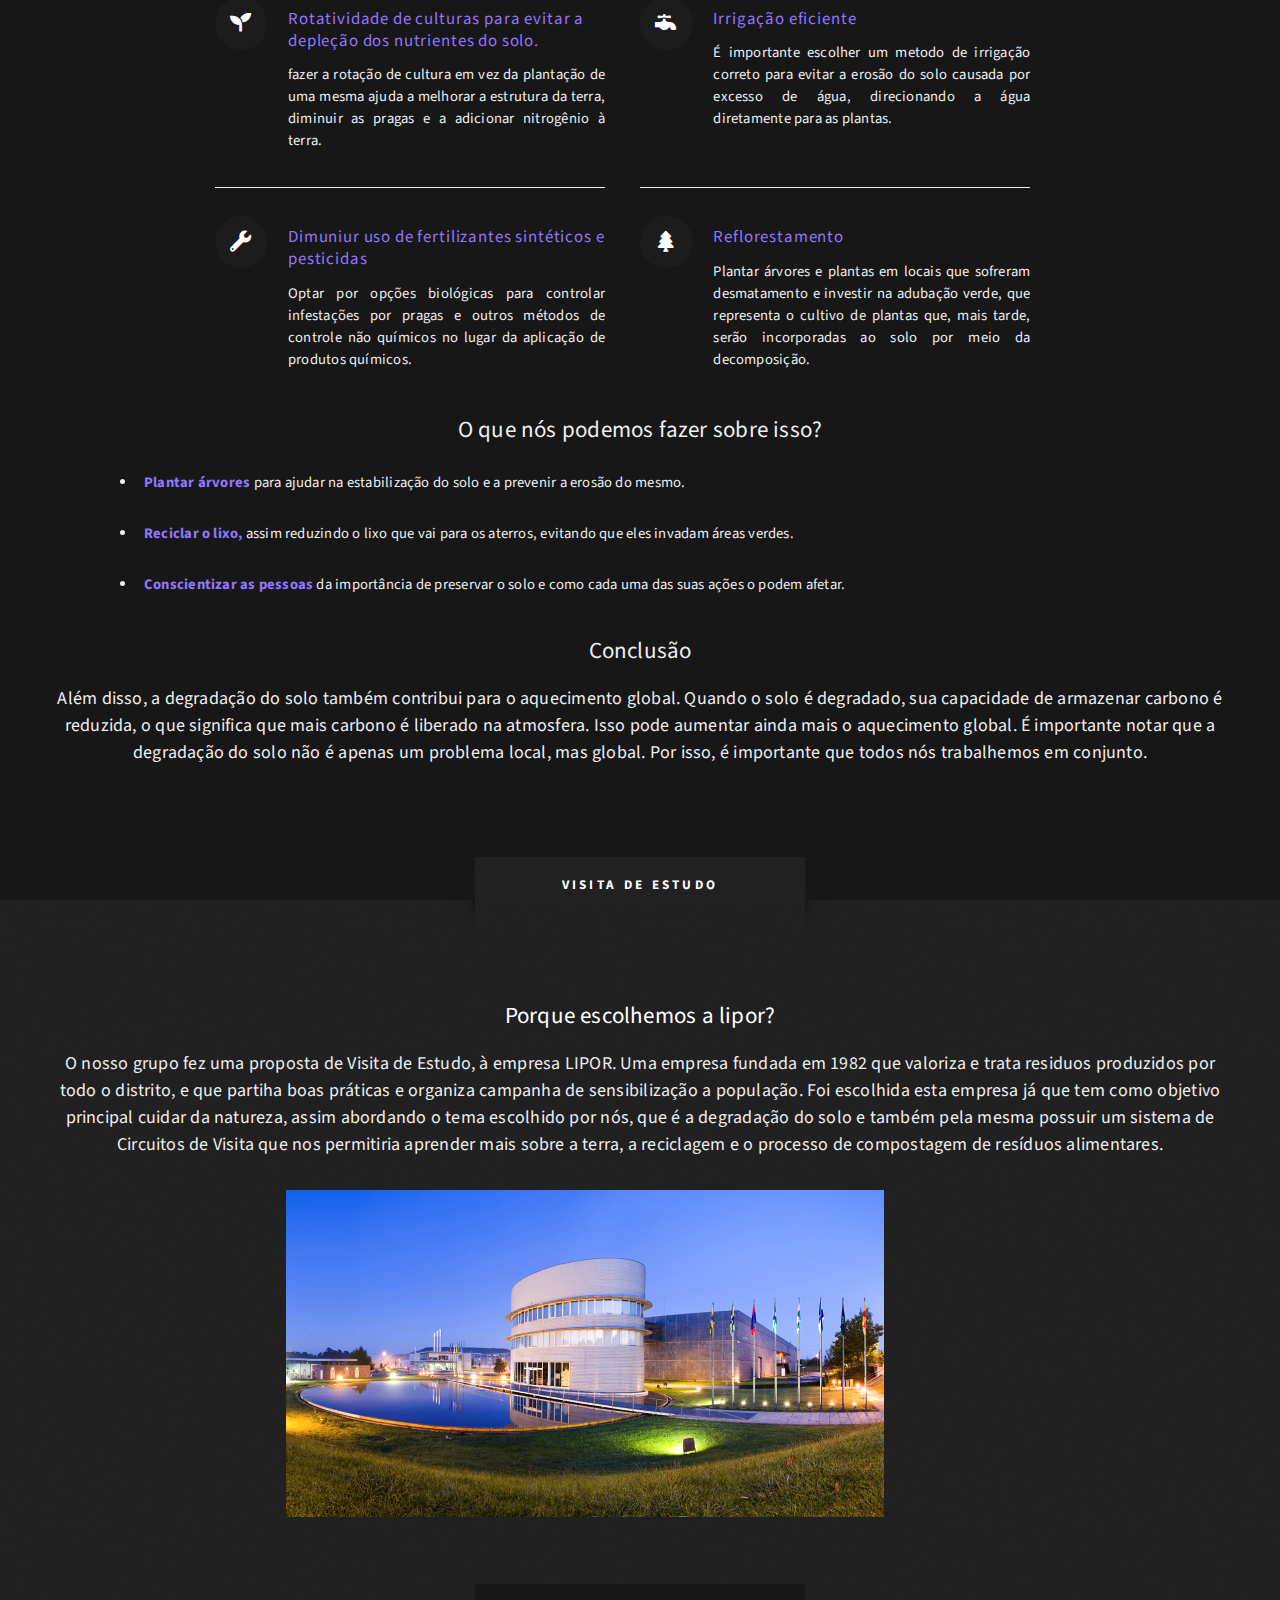
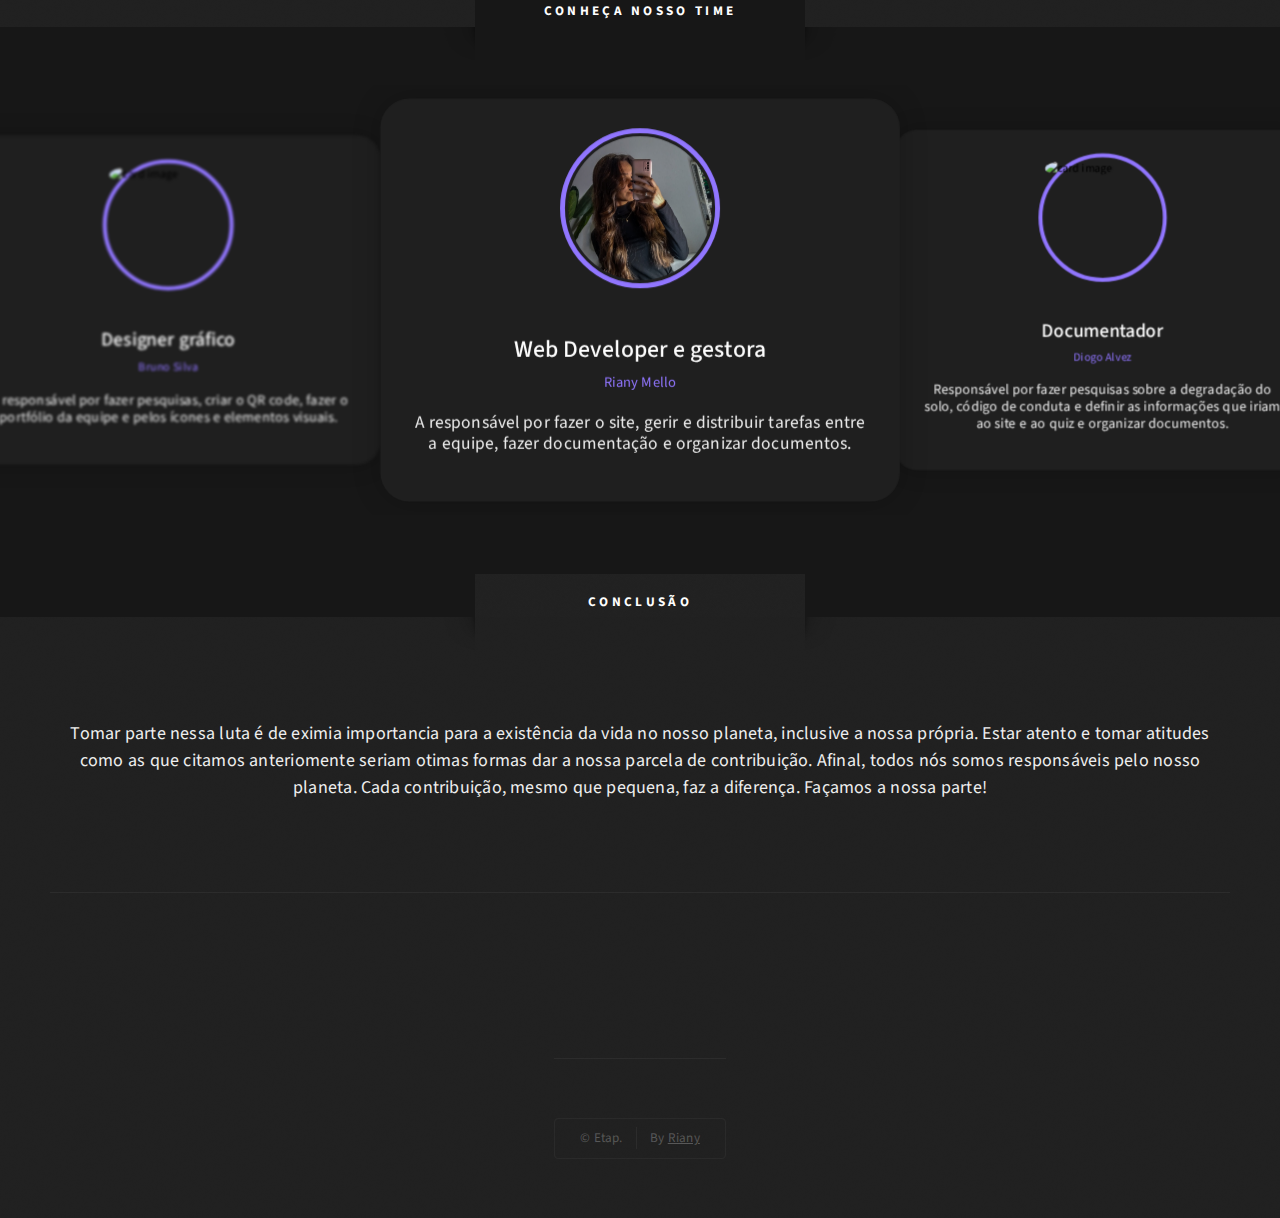
==== commit 06701339: "fotos" ====
--- a/index.html
+++ b/index.html
@@ -343,7 +343,7 @@
 					
 						  <div class="card swiper-slide">
 							<div class="card__image">
-							  <img src="./images/bruno.JPG" alt="card image">
+							  <img src="./images/bruno2.JPG" alt="card image">
 							</div>
 					
 							<div class="card__content">
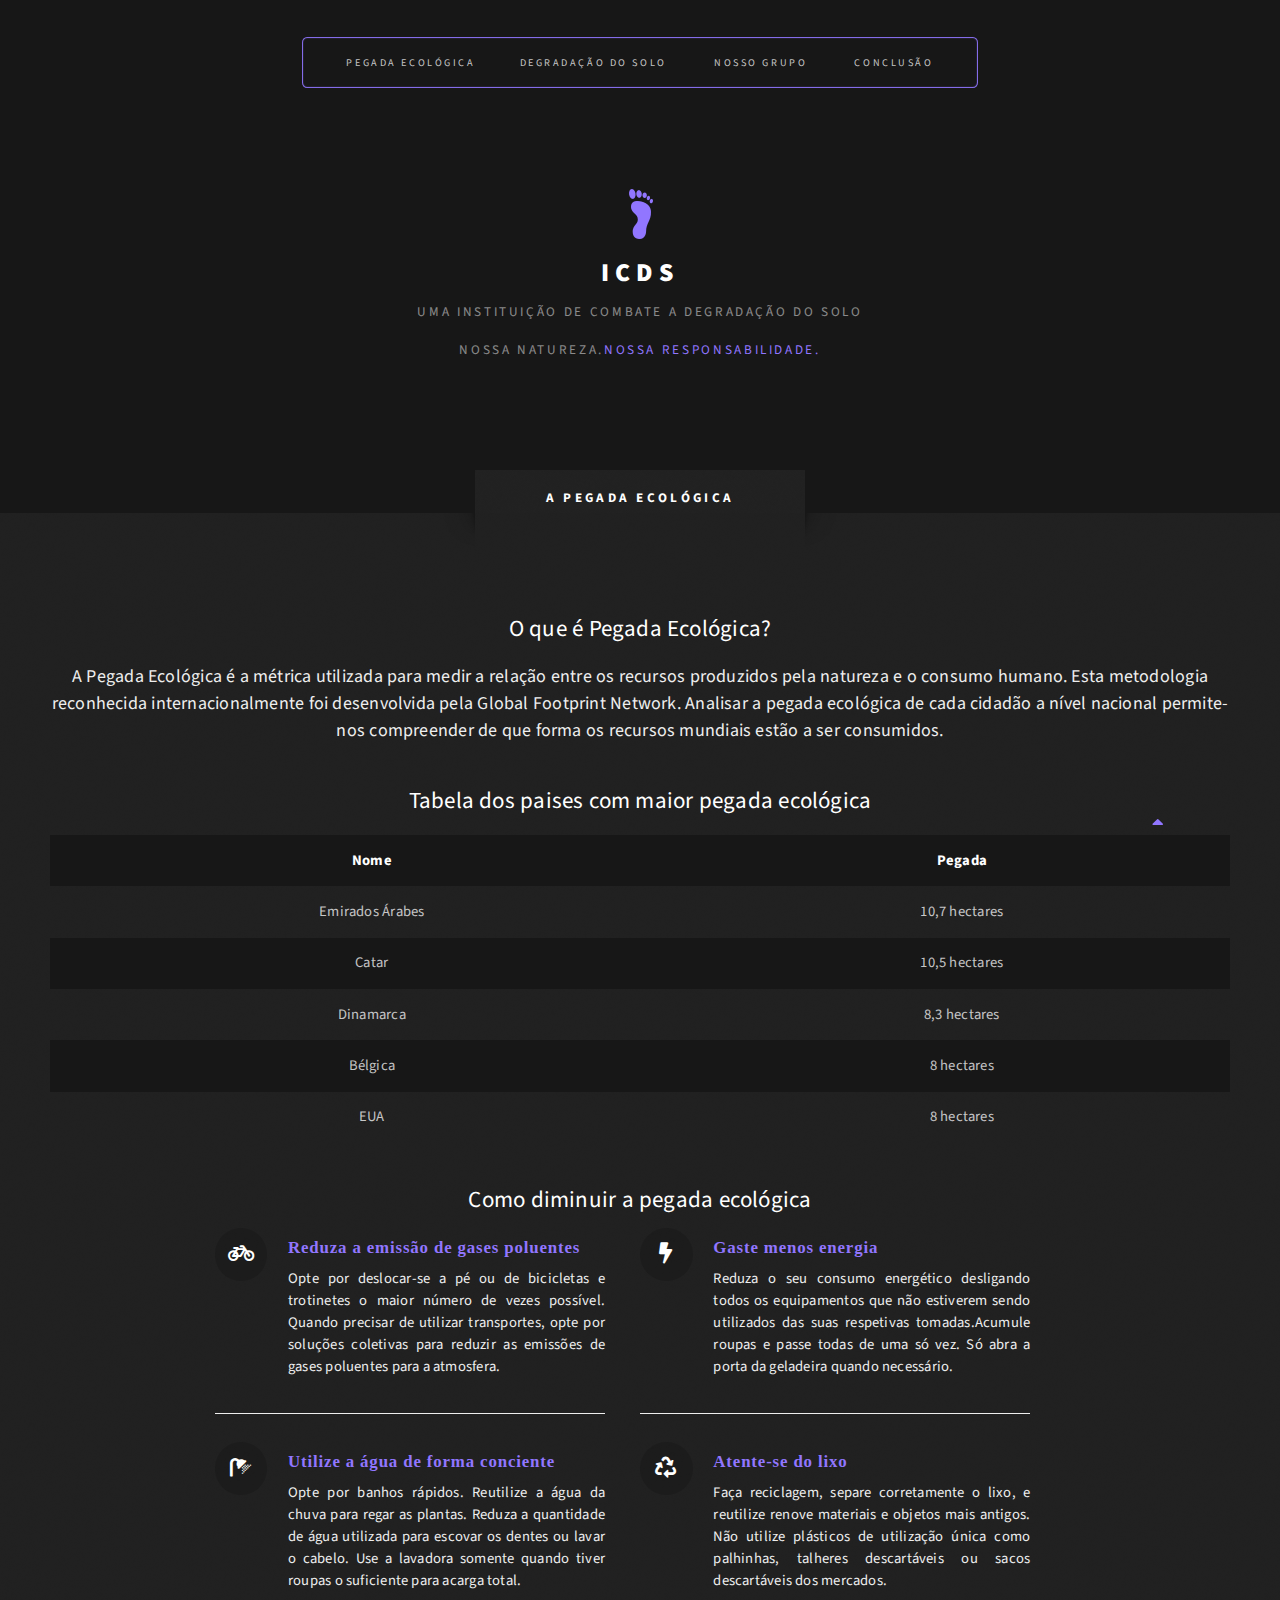
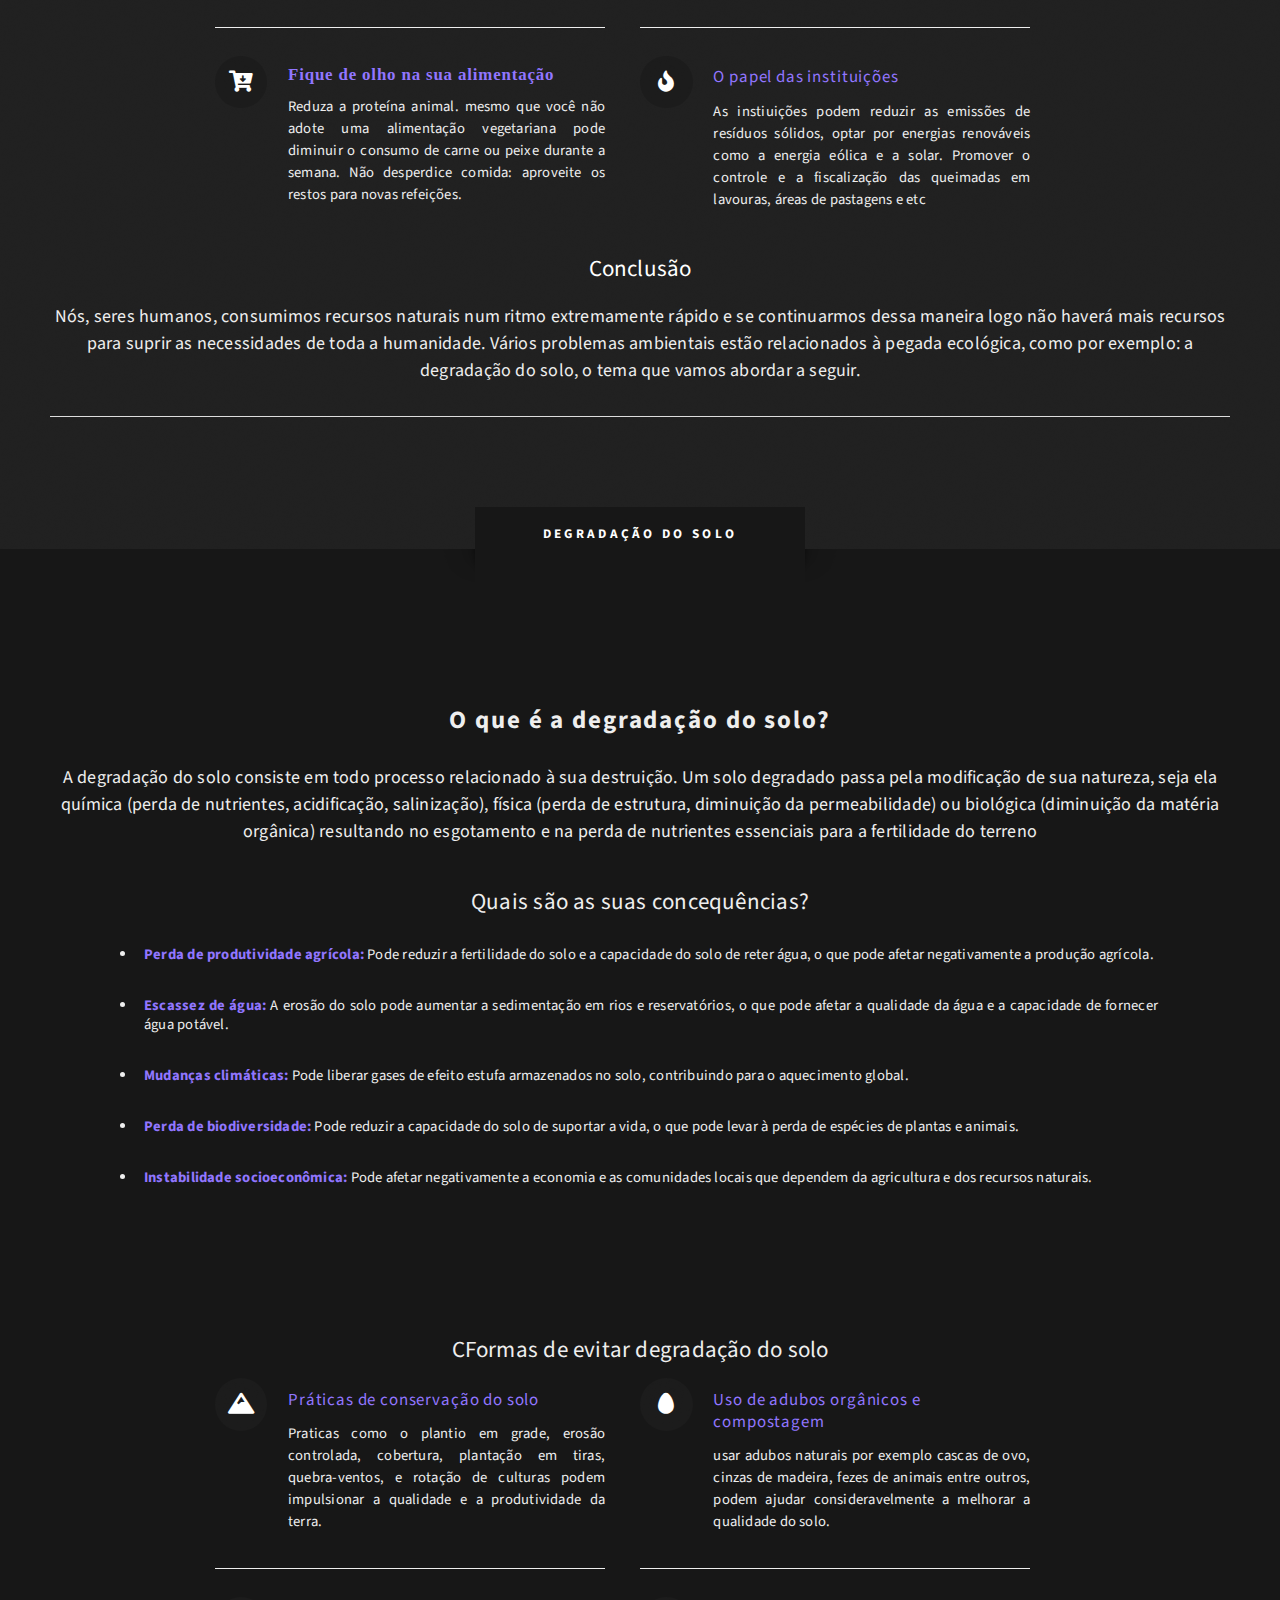
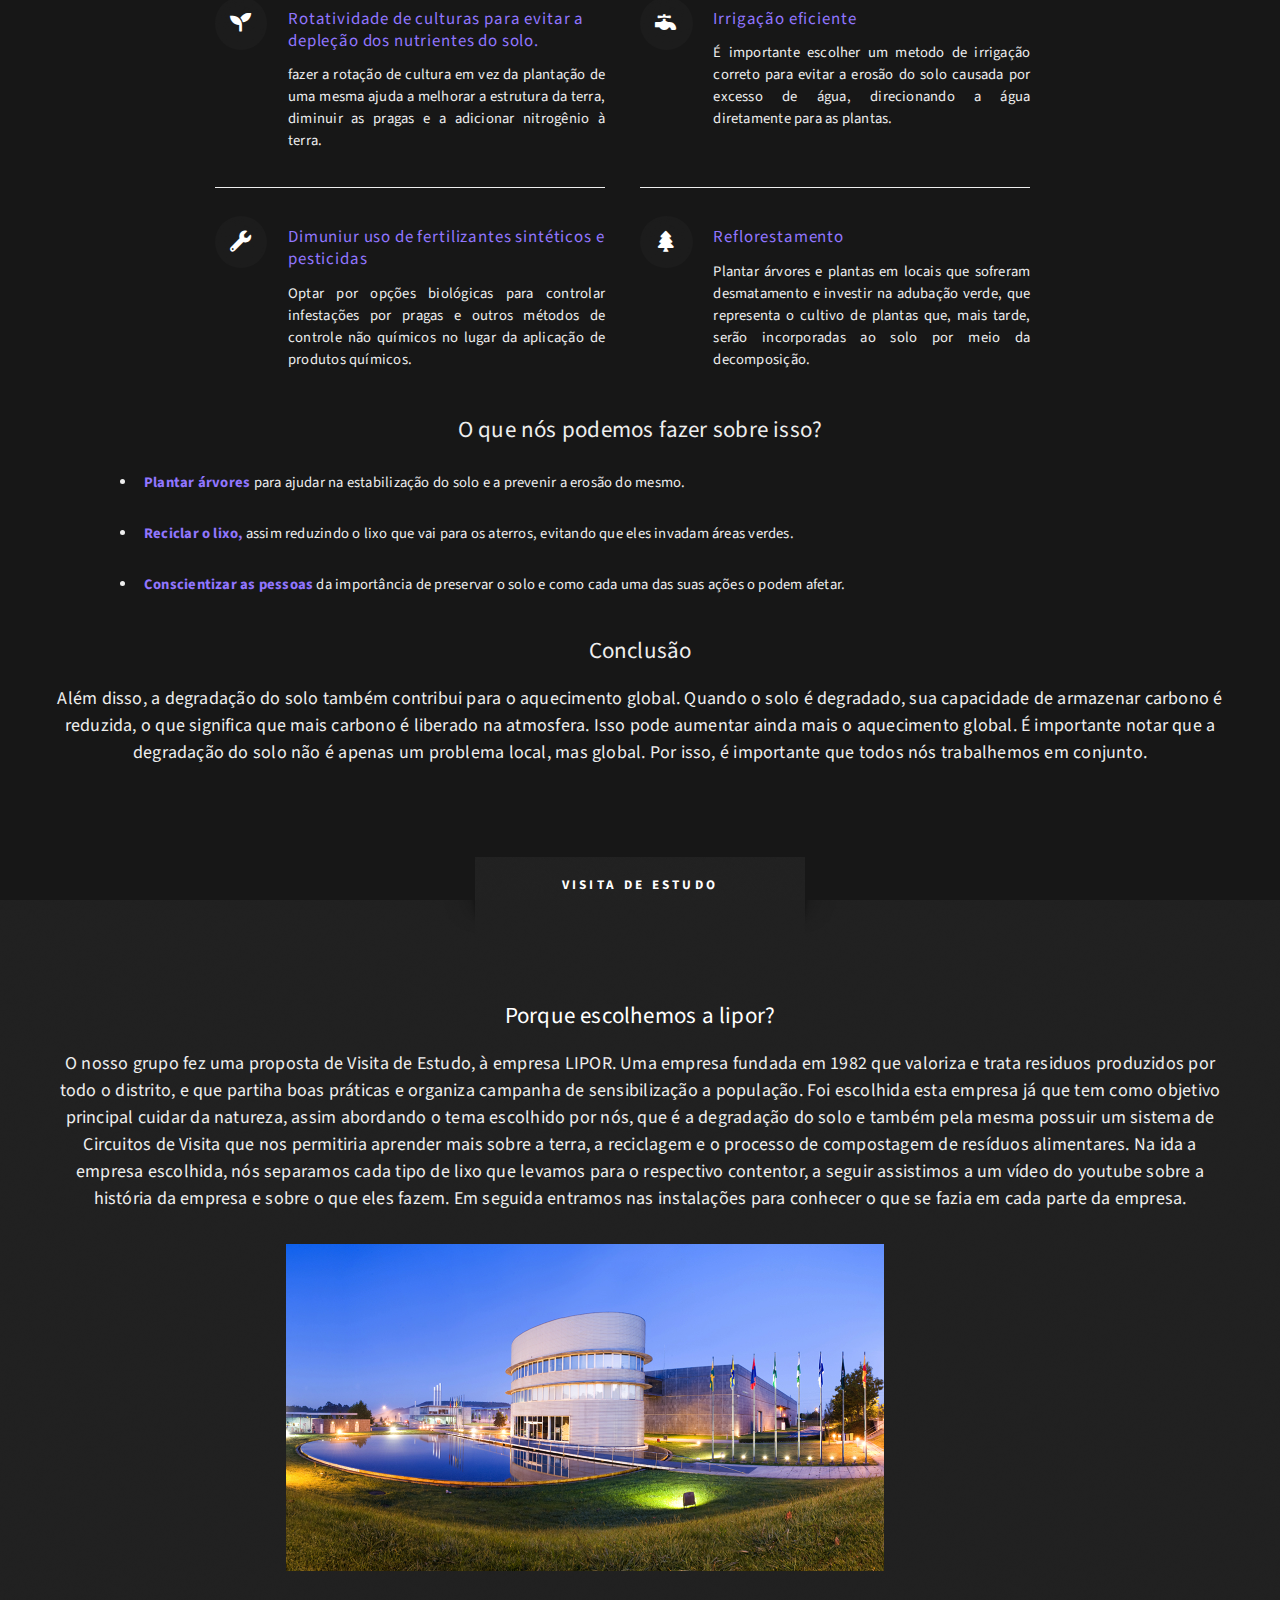
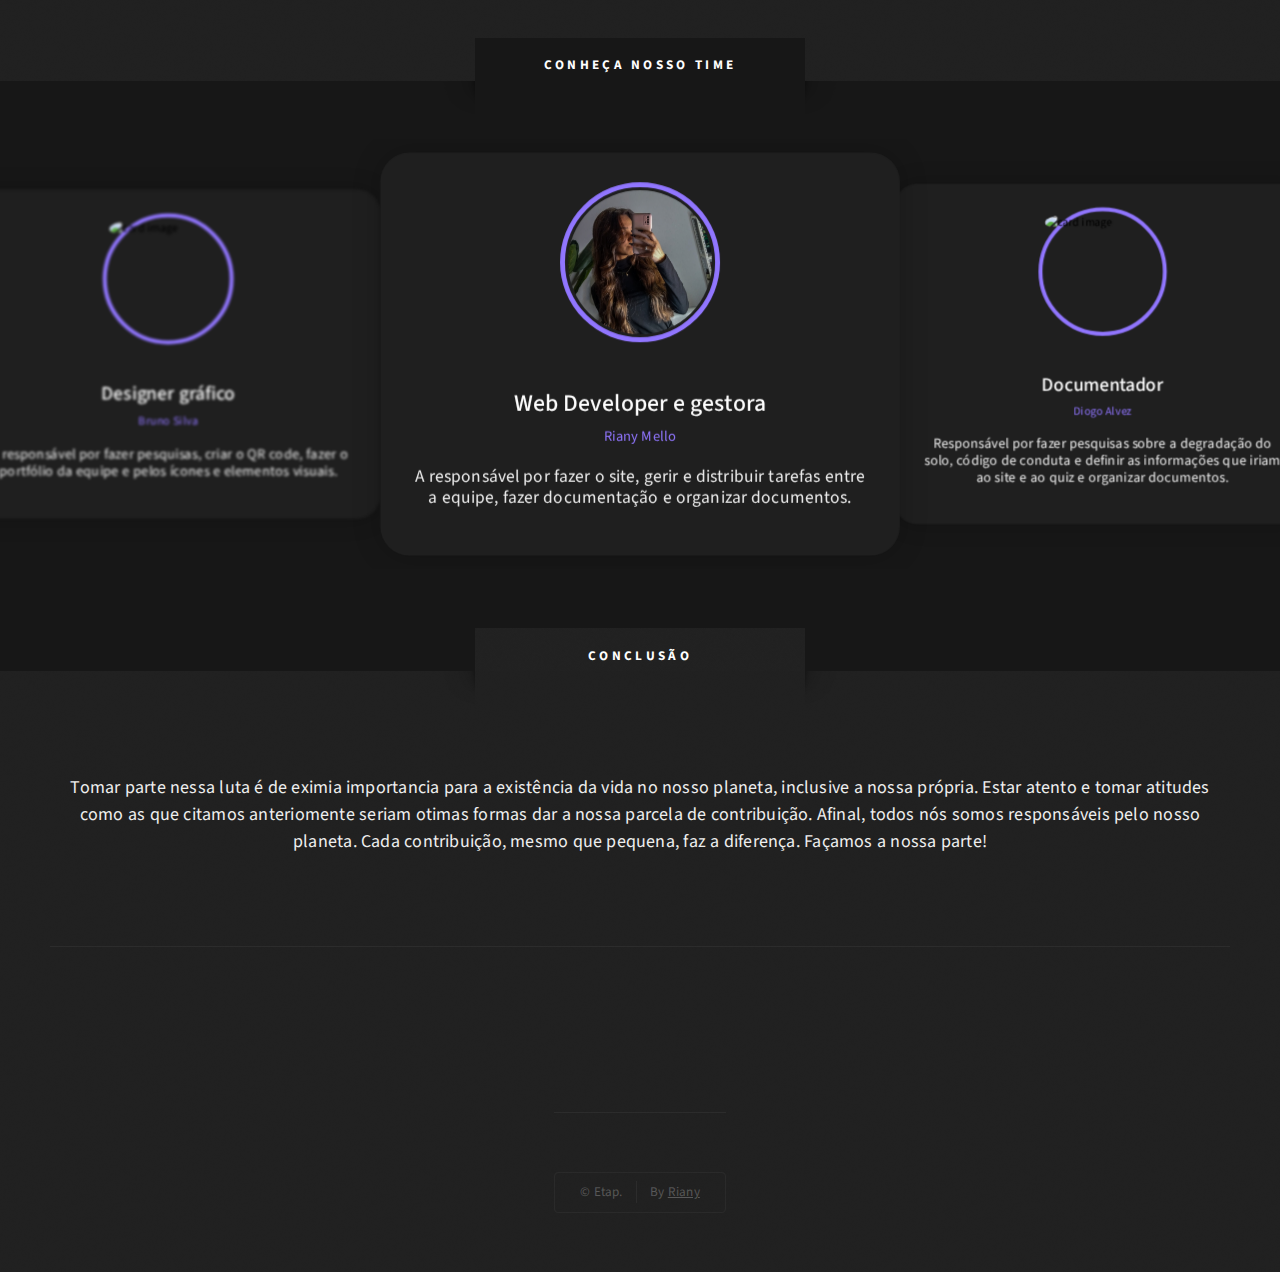
==== commit 800d1d5f: "texto sobre a lipor" ====
--- a/index.html
+++ b/index.html
@@ -274,10 +274,15 @@
 						</header>
 						<p class="paragrafos"> O nosso grupo fez uma proposta de Visita de Estudo, à empresa LIPOR. Uma empresa fundada em 1982 que valoriza e trata residuos produzidos por todo o distrito, e que partiha boas práticas e organiza campanha de sensibilização a população.
 							Foi escolhida esta empresa já que tem como objetivo principal cuidar da natureza, assim abordando o tema escolhido por nós, que é a degradação do solo e também pela mesma possuir um sistema de Circuitos de Visita que nos permitiria aprender mais sobre a terra, a reciclagem e o processo de compostagem de resíduos alimentares.
-</p>
+							Na ida a empresa escolhida, nós separamos cada tipo de lixo que levamos para o respectivo contentor, a seguir assistimos a um vídeo do youtube sobre a história da empresa e sobre o que eles fazem.
+							Em seguida entramos nas instalações para conhecer o que se fazia em cada parte da empresa.     
+
+						</p>
 
 							<img class="img-lipor" src="./images/lipor.png" alt="">
-				
+
+							
+			
 			</div>
 				</section>
 
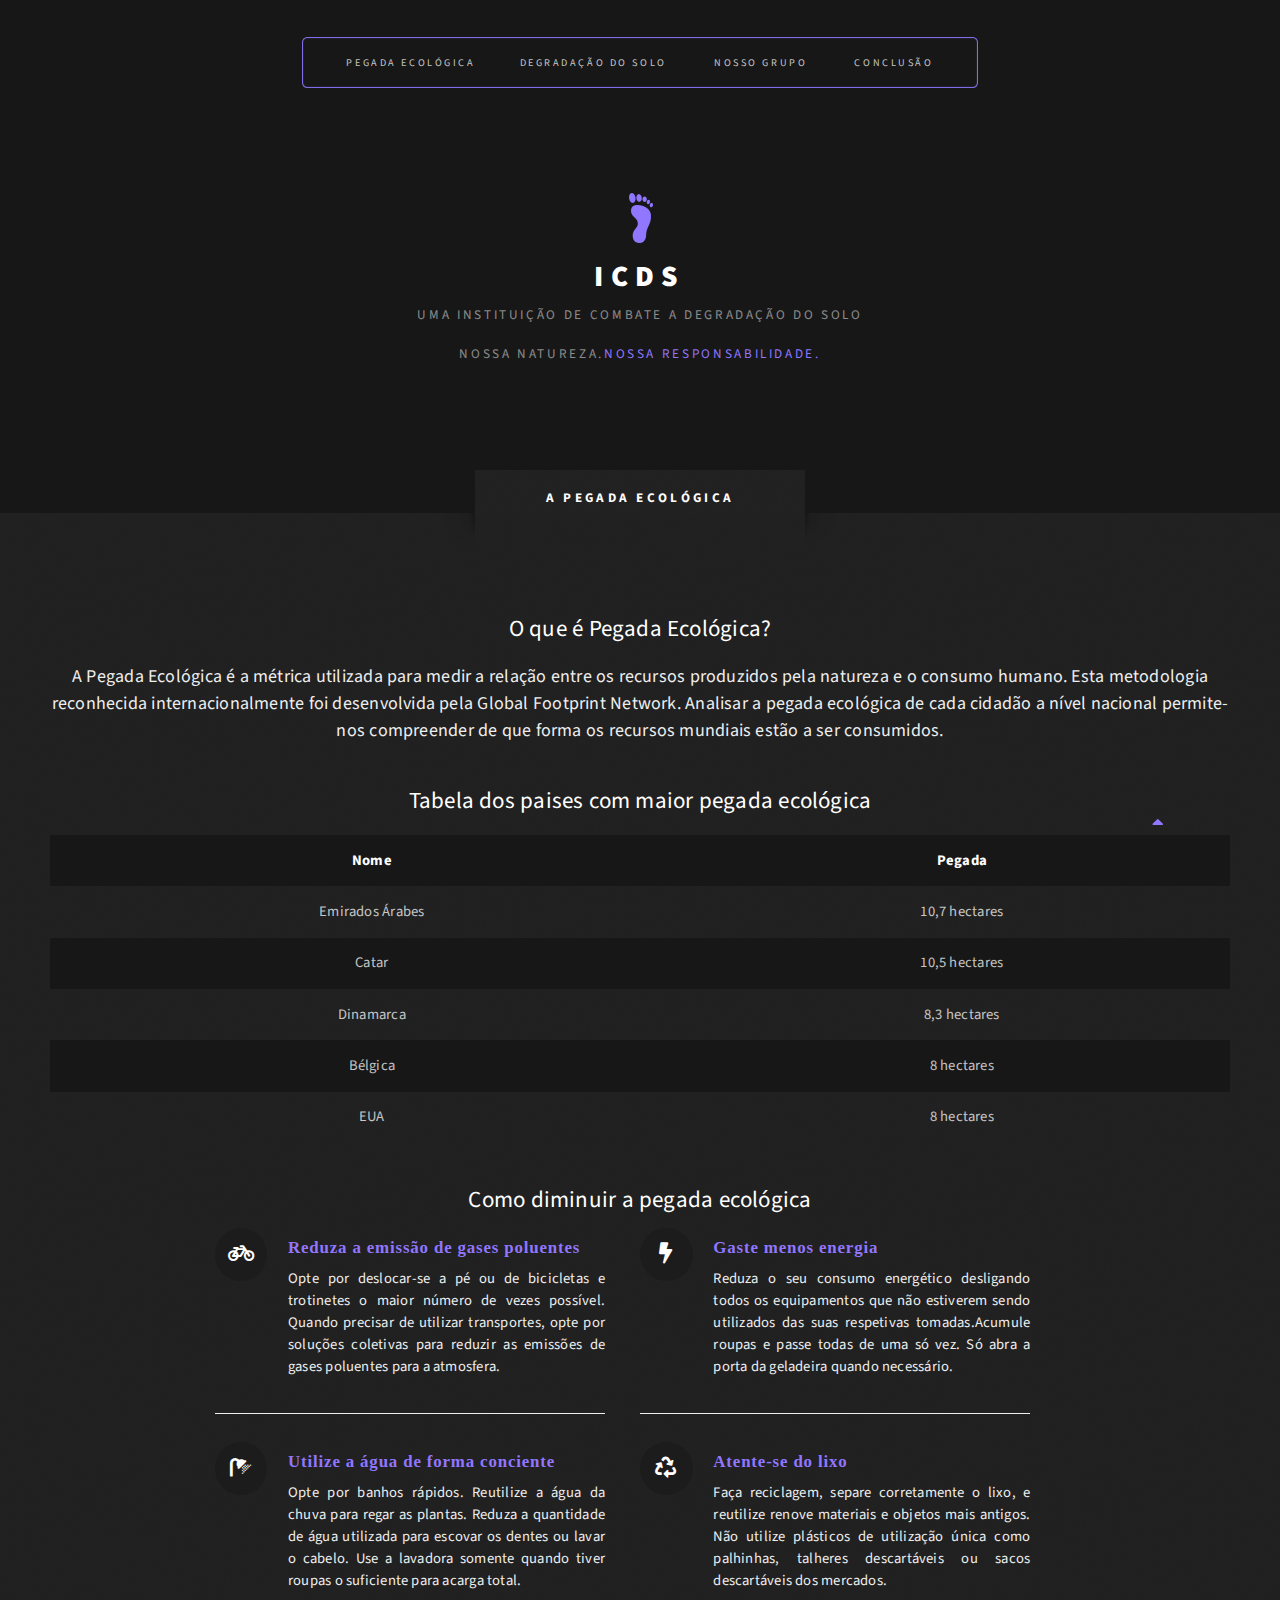
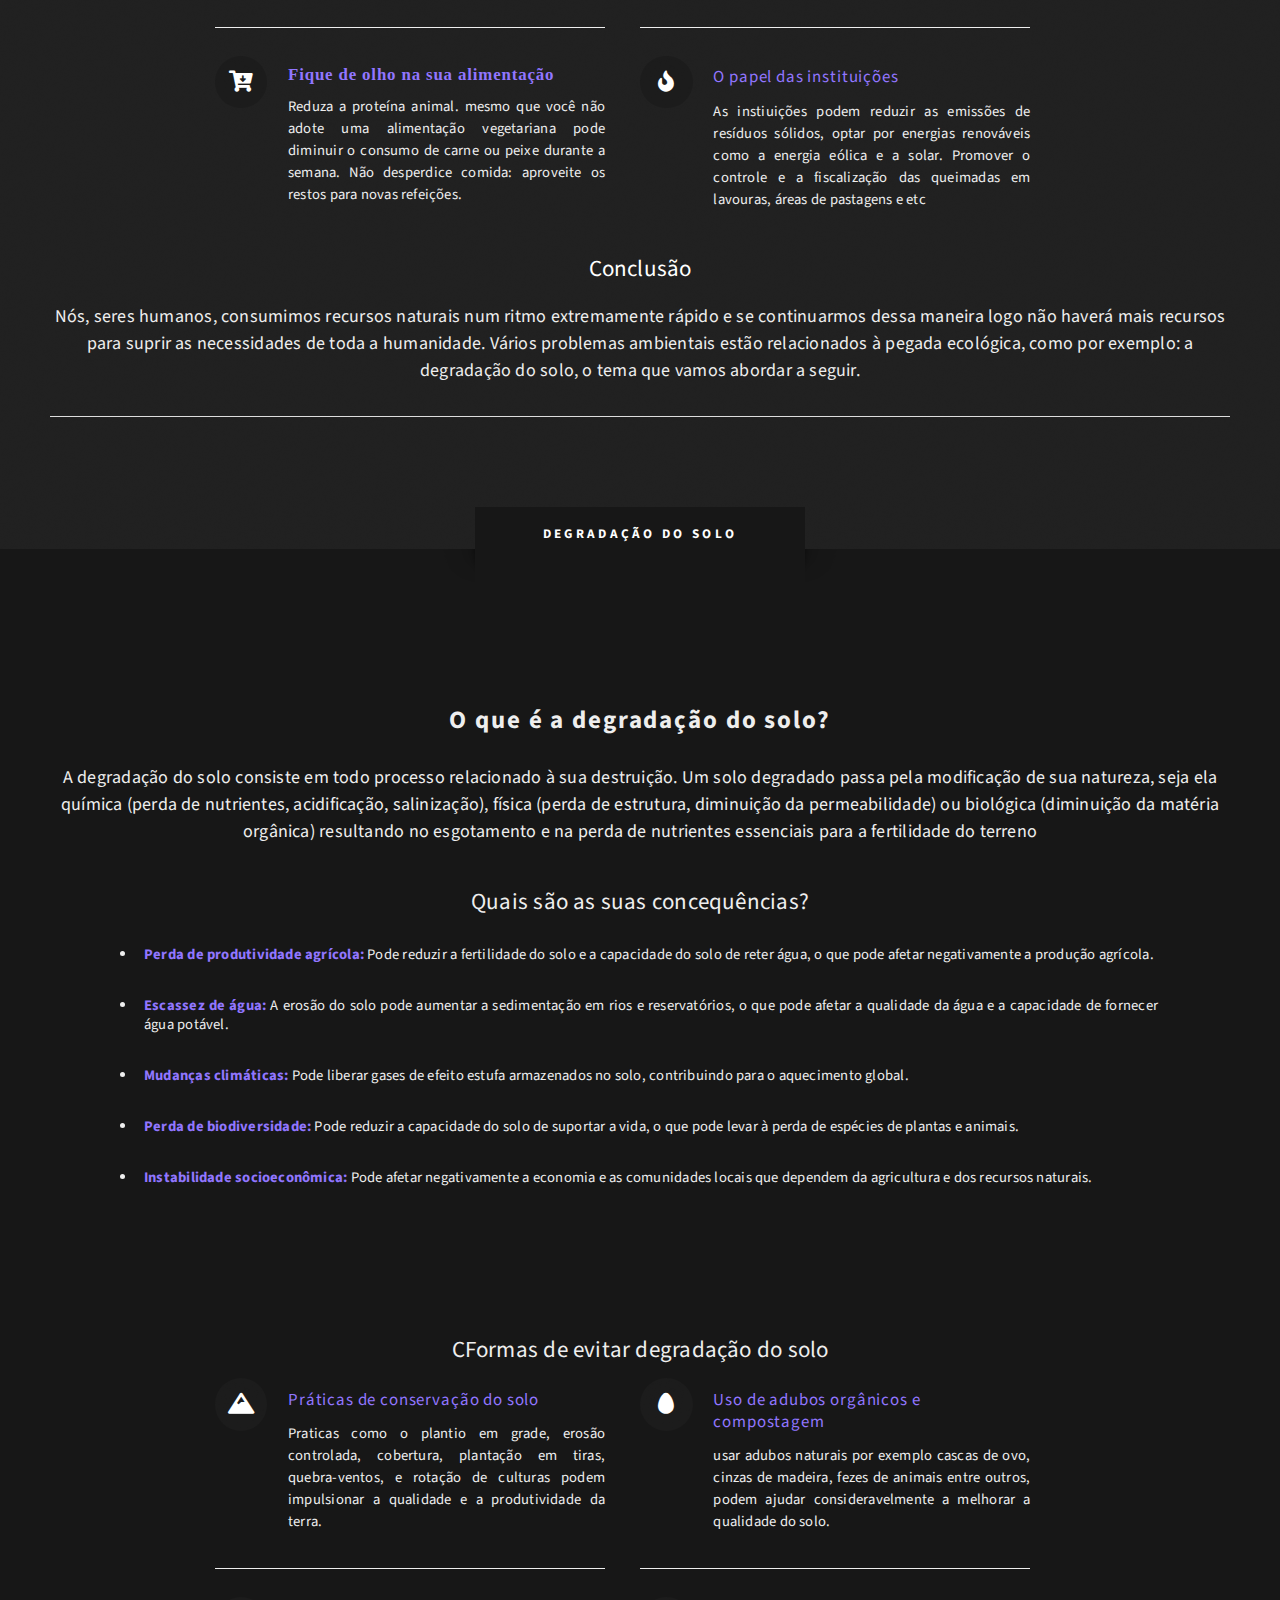
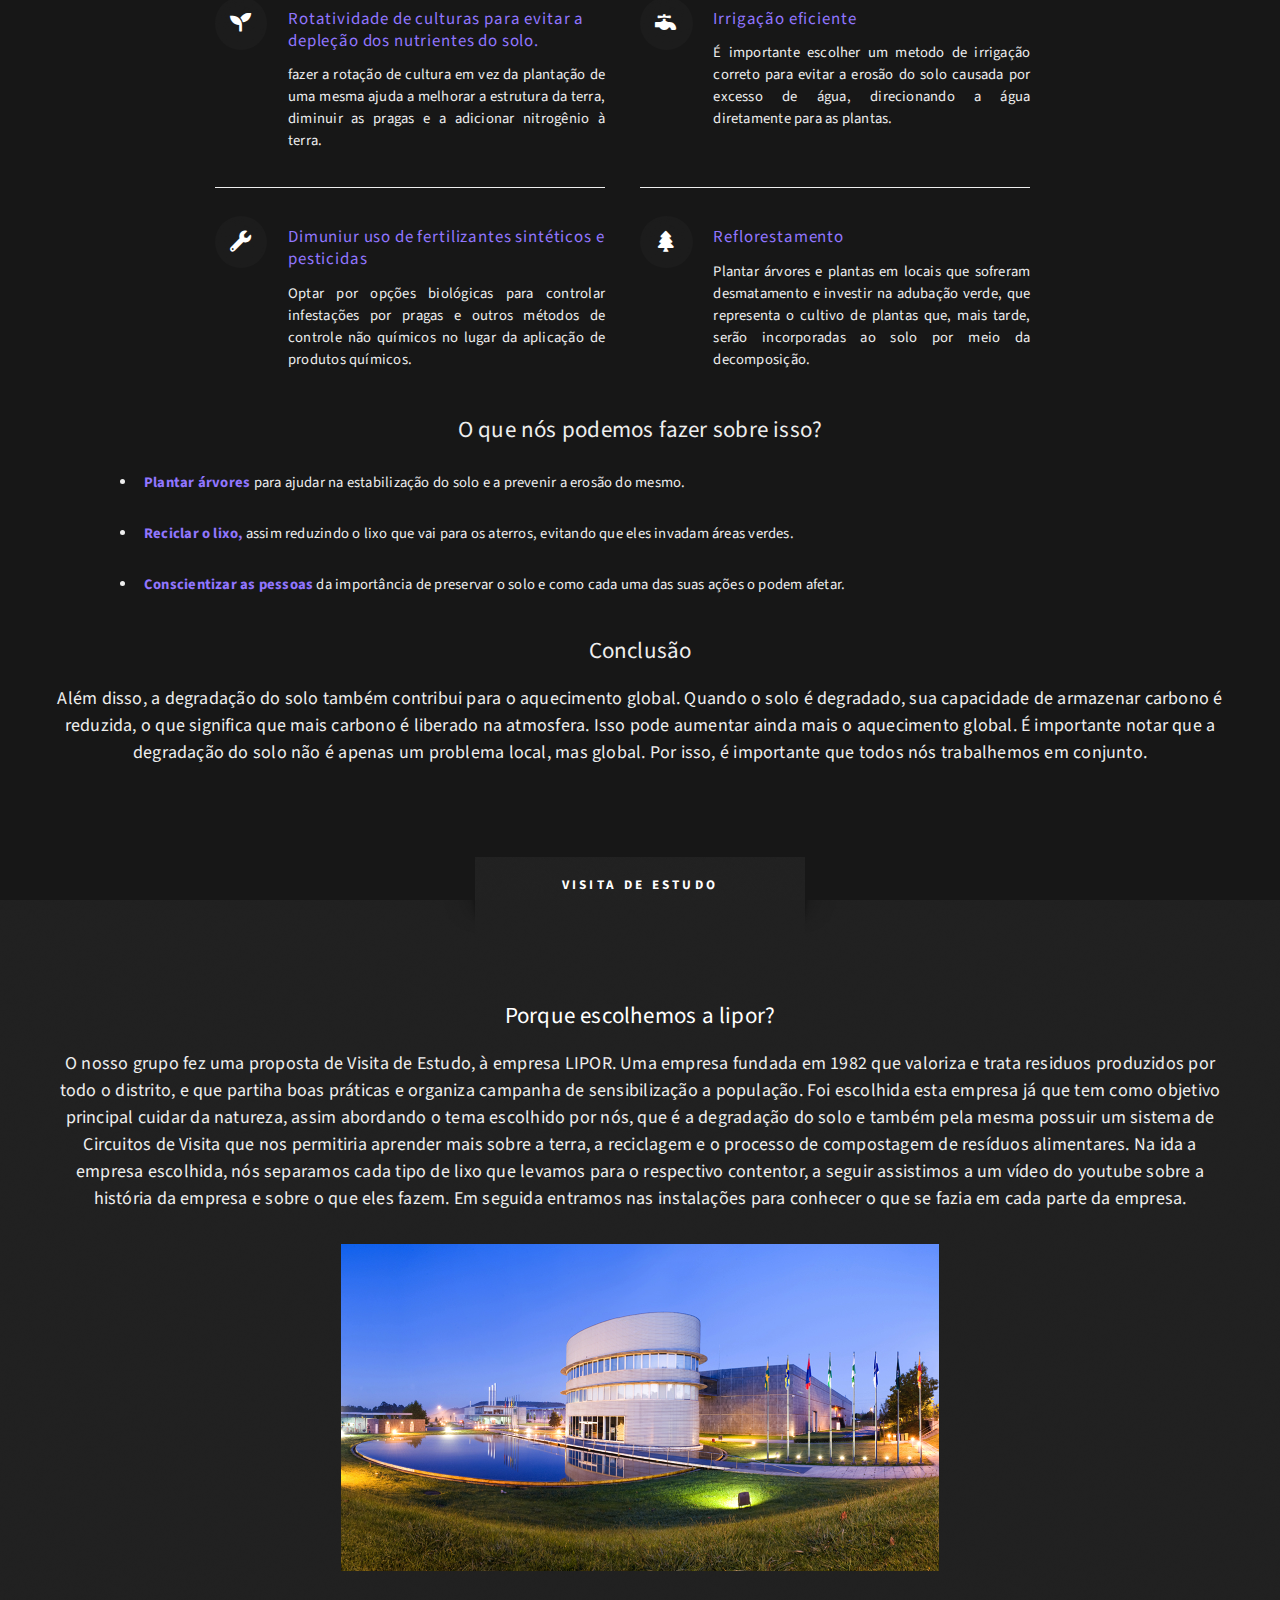
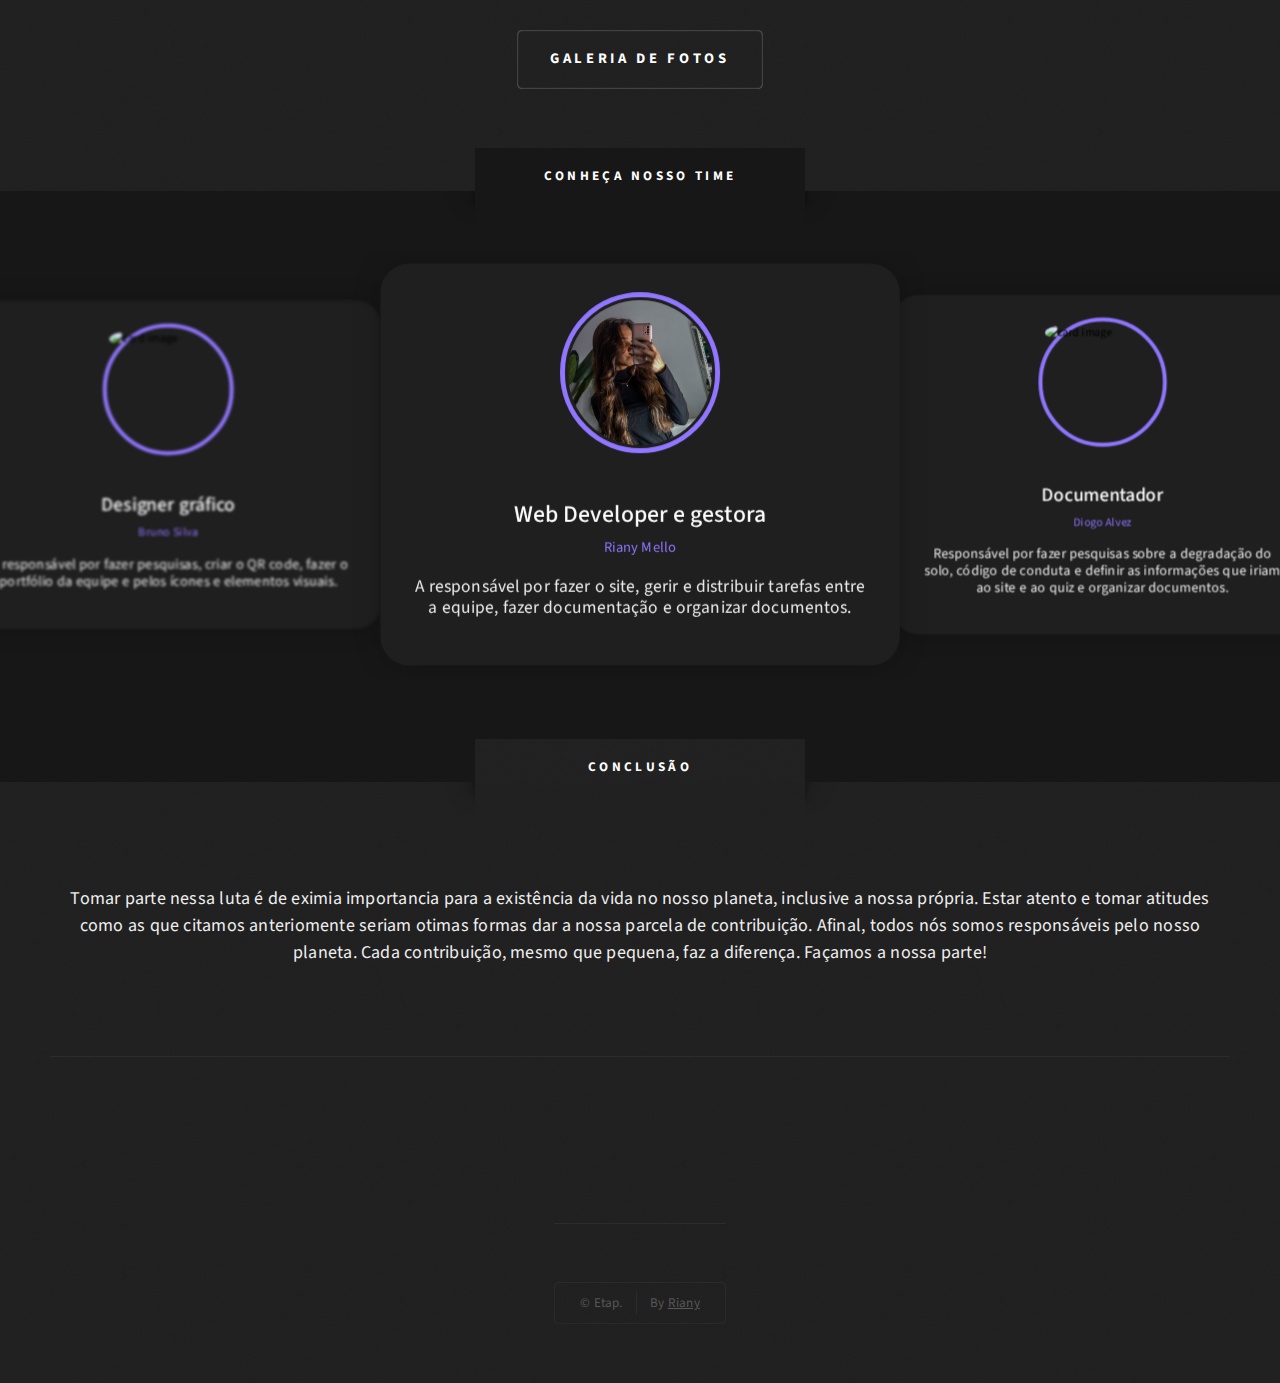
==== commit f79acadd: "add galeria" ====
--- a/index.html
+++ b/index.html
@@ -21,10 +21,10 @@
 		<div id="page-wrapper">
 
 			<!-- Header -->
-				<section id="header" class="wrapper">
+				<section class="header" class="wrapper">
 
 					<!-- Logo -->
-						<div id="logo">
+						<div class="logo">
 							<img class="img-logo" src="./images/Logo.png" alt="">
 							<h1>ICDS</h1>
 							<p>Uma instituição de combate a degradação do solo</p>
@@ -267,7 +267,7 @@
 
 				<section id="estudo" class="wrapper style1">
 					<div class="title">Visita de Estudo</div>
-					<div class="box container">
+					<div class="box container lipor-text">
 
 						<header  >
 							<h3 class="some-title">Porque escolhemos a lipor?</h3>
@@ -280,9 +280,8 @@
 						</p>
 
 							<img class="img-lipor" src="./images/lipor.png" alt="">
-
-							
-			
+						<a class="button style2 large" href="./gallery.html">Galeria de fotos</a>
+								
 			</div>
 				</section>
 
--- a/assets/css/main.css
+++ b/assets/css/main.css
@@ -1421,6 +1421,7 @@
 	section:last-child,
 	article:last-child {
 		margin-bottom: 0;
+	
 	}
 
 	header.style1 {
@@ -1988,7 +1989,7 @@
 
 /* Header */
 
-	#header {
+	.header {
 		display: -moz-flex;
 		display: -webkit-flex;
 		display: -ms-flex;
@@ -2008,7 +2009,7 @@
 		padding: 0;
 	}
 
-		#header:before {
+		.header:before {
 			content: '';
 			position: absolute;
 			top: 0;
@@ -2018,13 +2019,13 @@
 			background: #171717;
 		}
 
-		.homepage #header {
+		.homepage .header {
 			height: 35em;
 		}
 
 /* Logo */
 
-	#logo {
+	.logo {
 		
 		text-align: center;
 		position: relative;
@@ -2034,7 +2035,7 @@
 		flex-direction: column;
 	}
 
-		#logo h1 {
+		.logo h1 {
 			font-weight: 900;
 			text-transform: uppercase;
 			color: #fff;
@@ -2042,7 +2043,7 @@
 			letter-spacing: 0.25em;
 		}
 
-		#logo p {
+		.logo p {
 			color: #eee;
 			color: rgba(255, 255, 255, 0.5);
 			text-transform: uppercase;
@@ -3180,7 +3181,7 @@
   }
 
   .img-lipor {
-	margin-left: 20%;
+	margin-bottom: 5%;
   }
 
  #btn-topo {
@@ -3270,4 +3271,10 @@
 	 color: #eee;
 	 text-align: center;
 	 line-height: 1.5em;
+ }
+
+ .lipor-text {
+	display: flex;
+	flex-direction: column;
+	align-items: center;
  }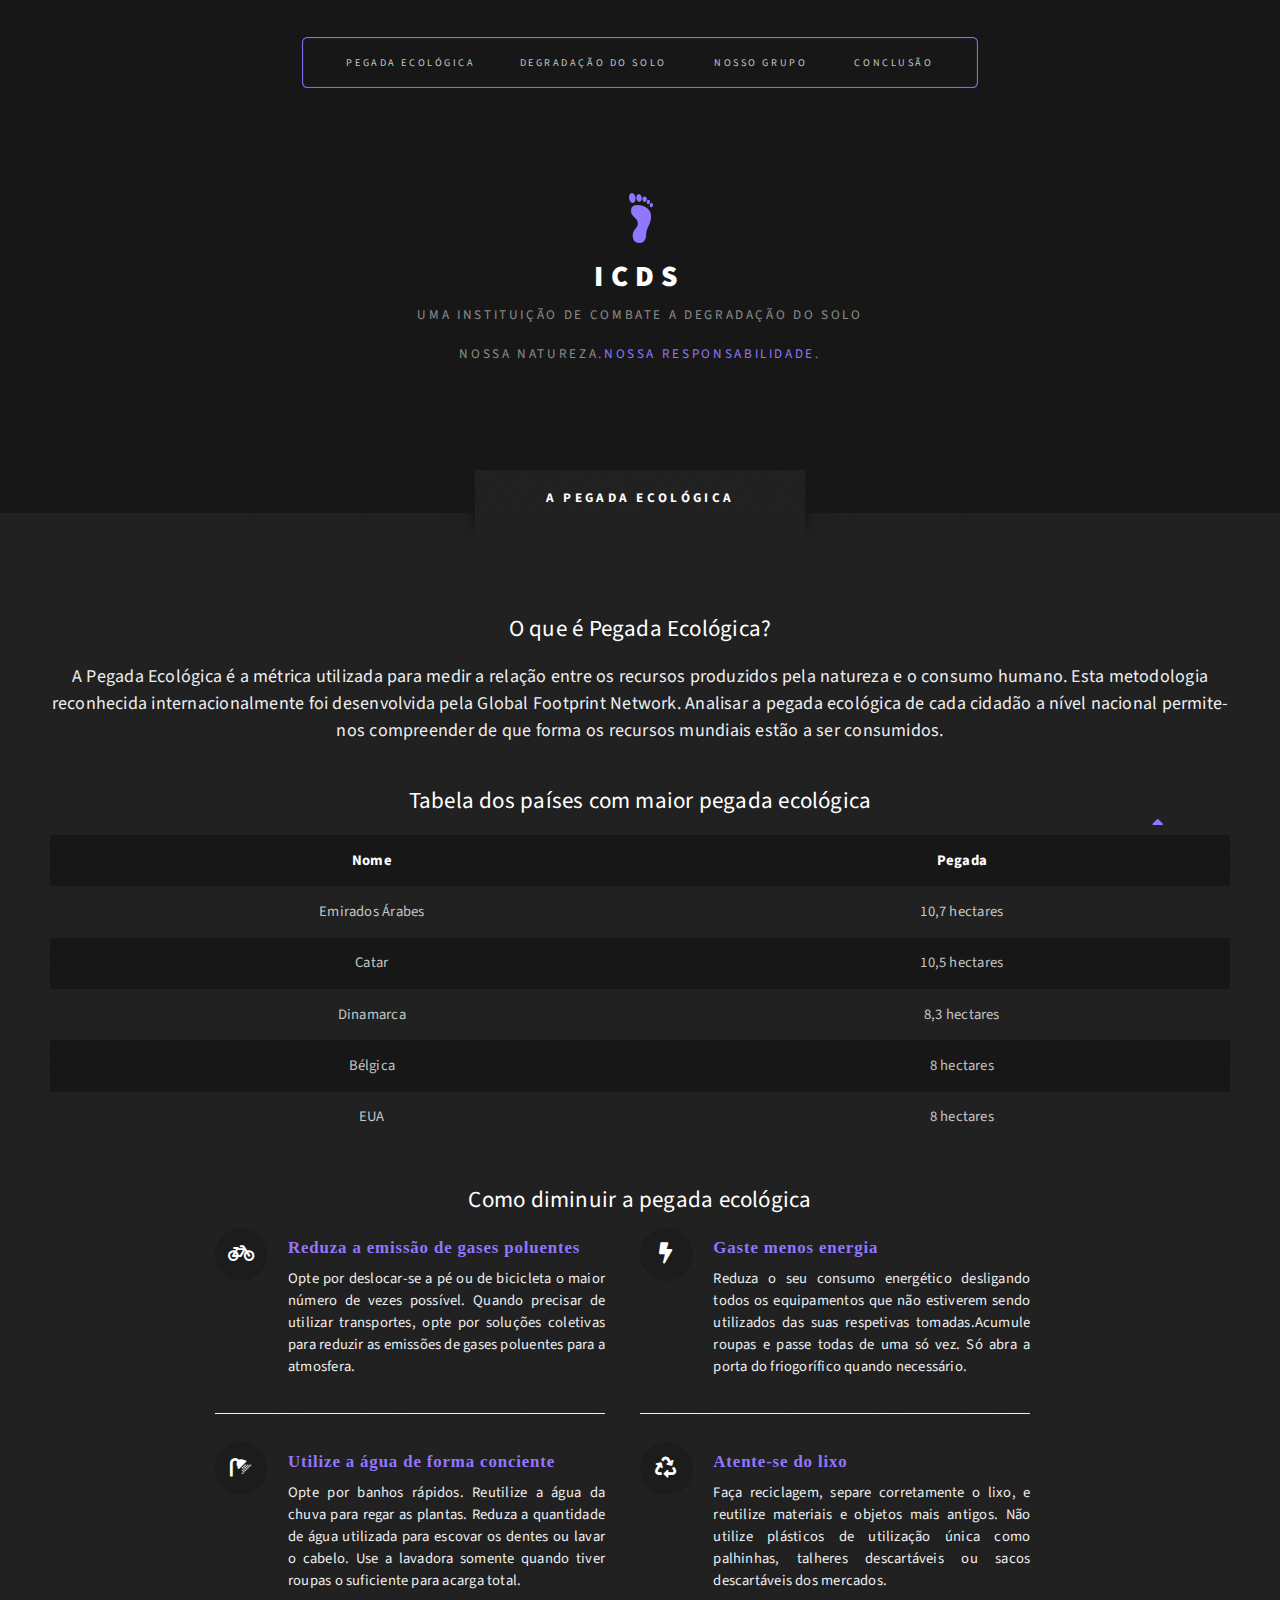
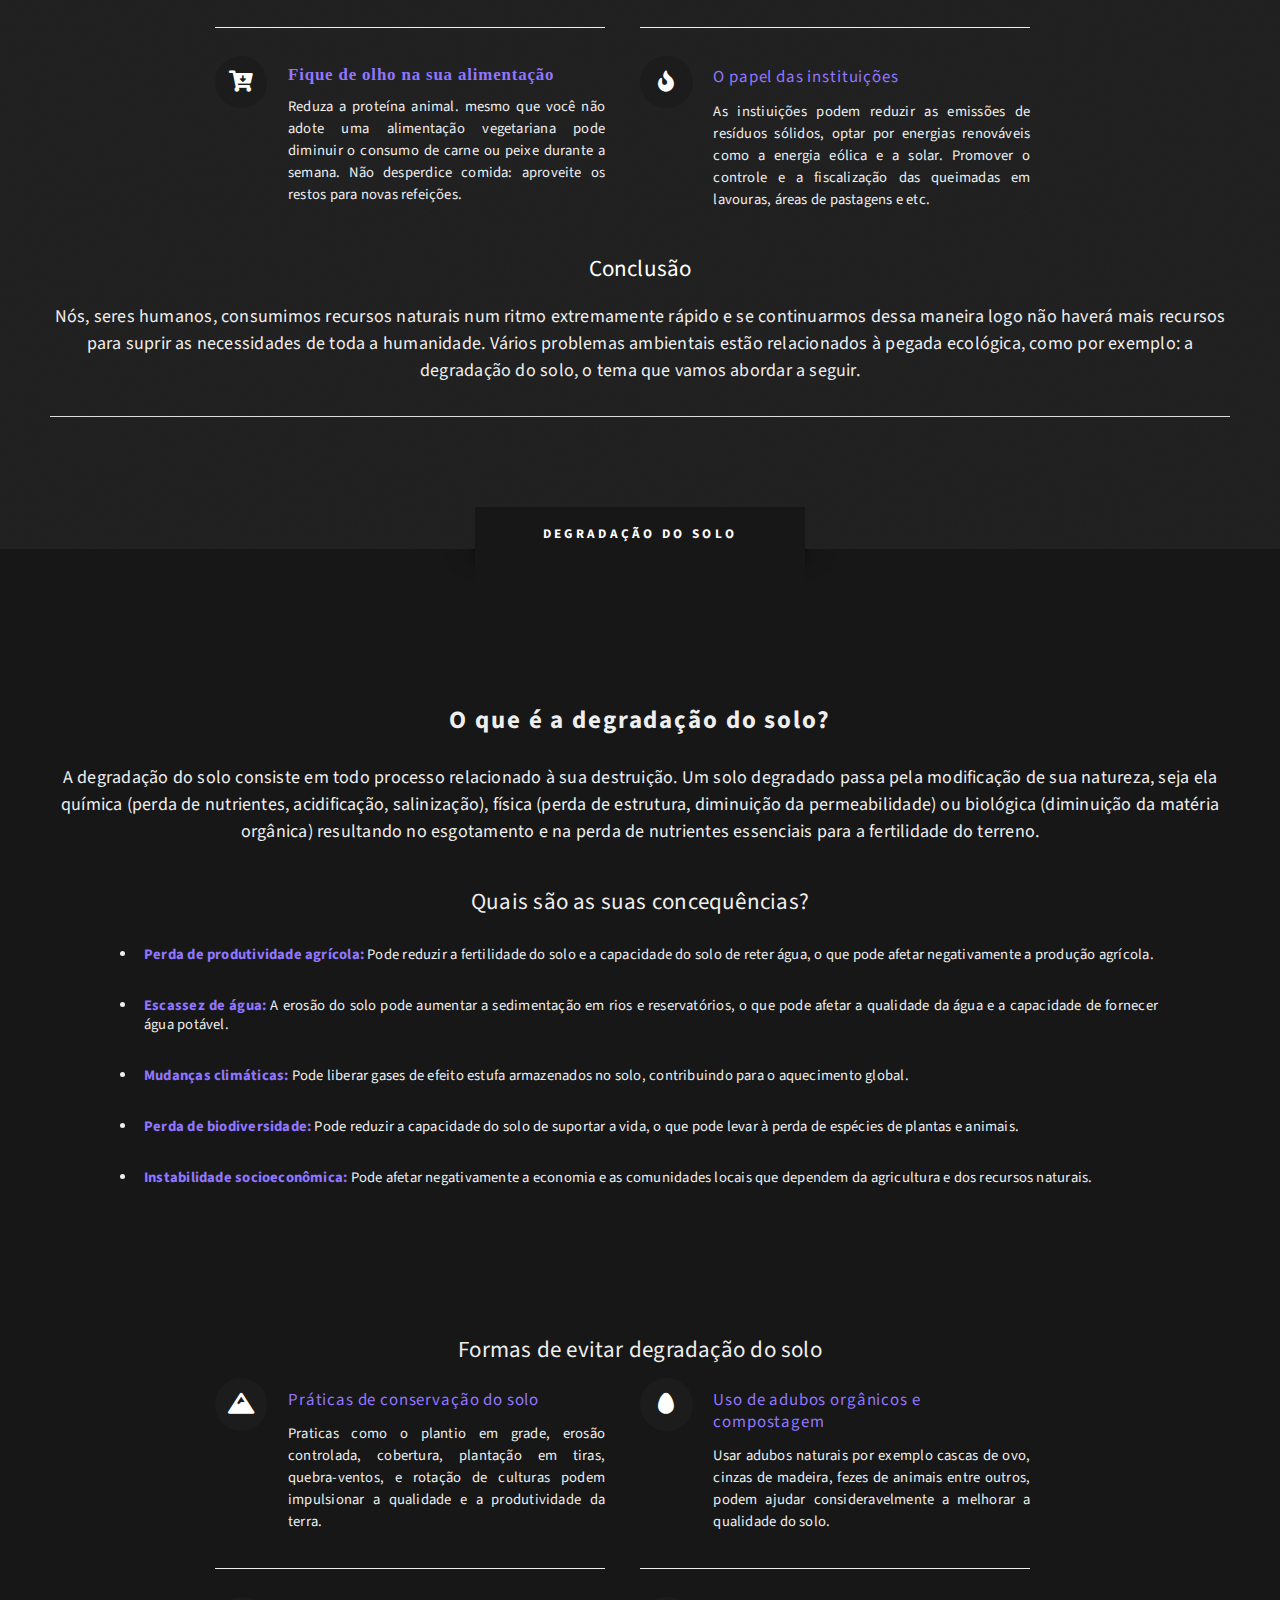
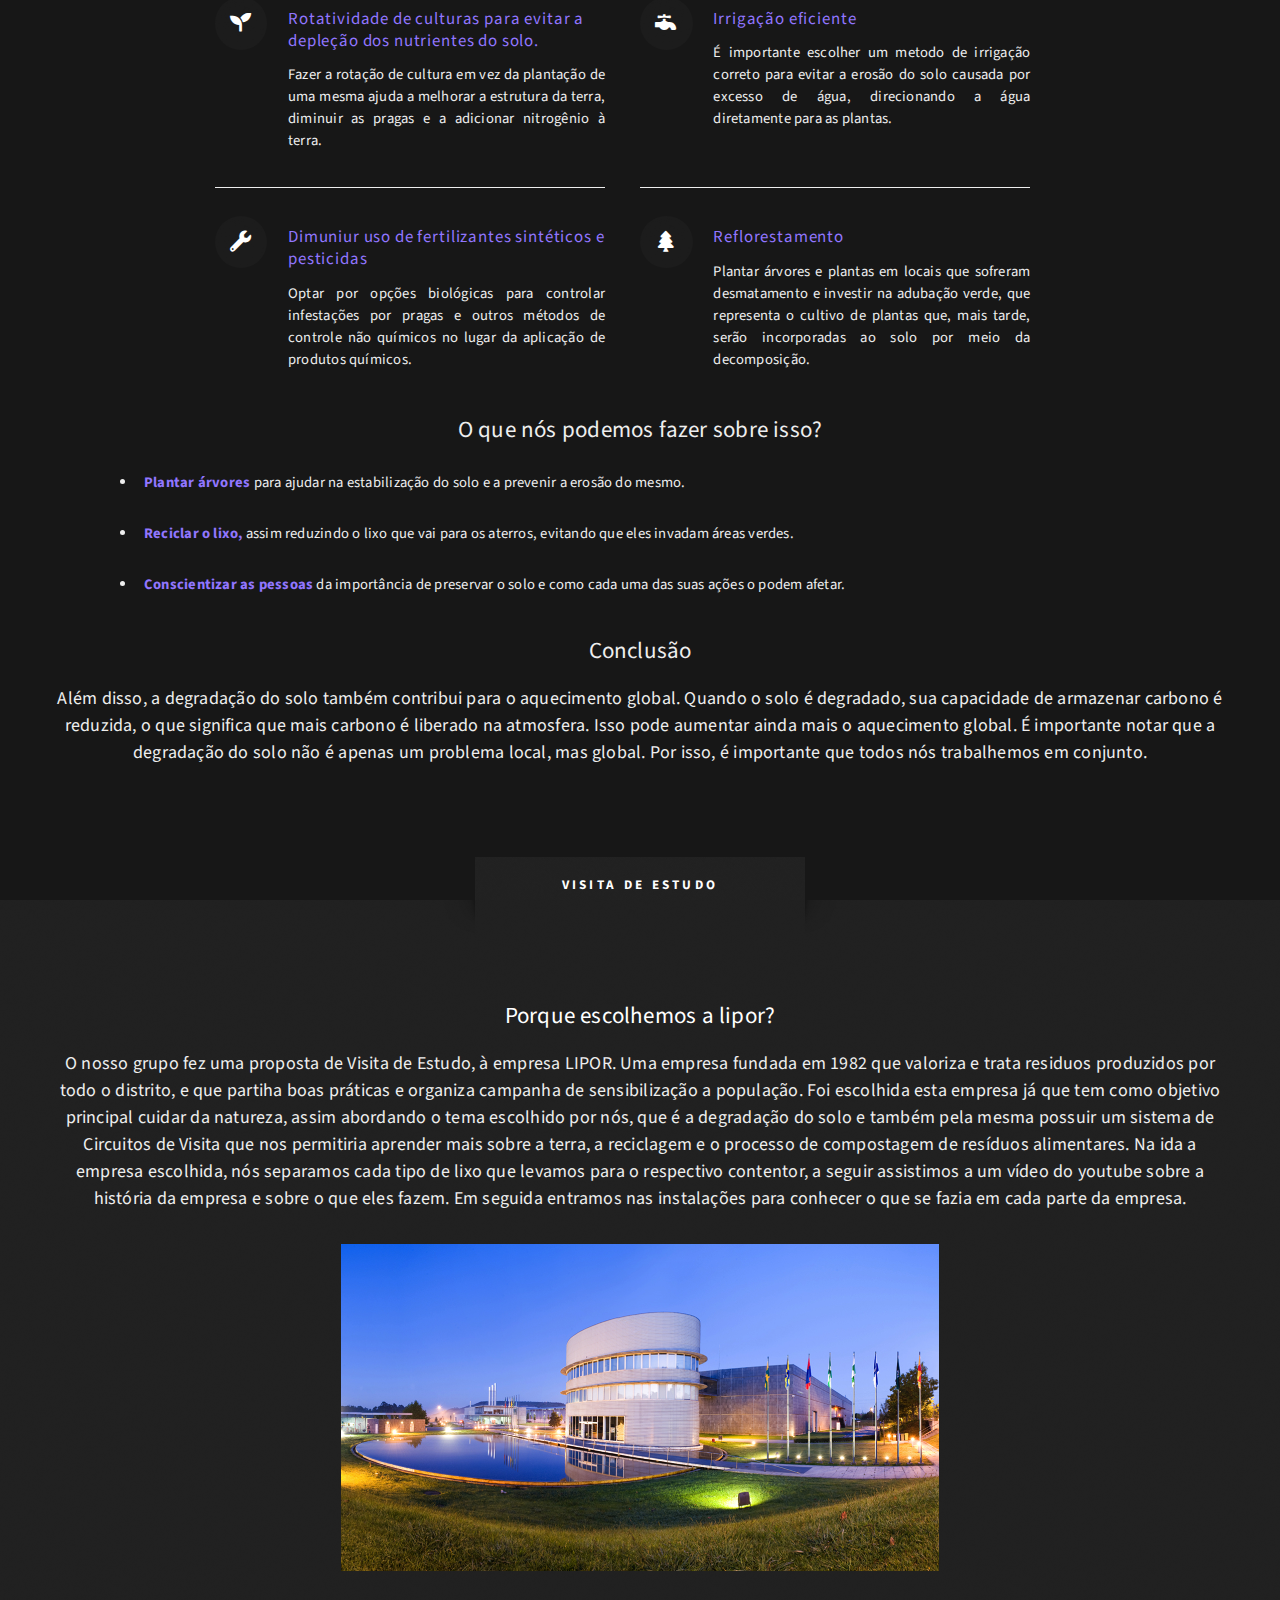
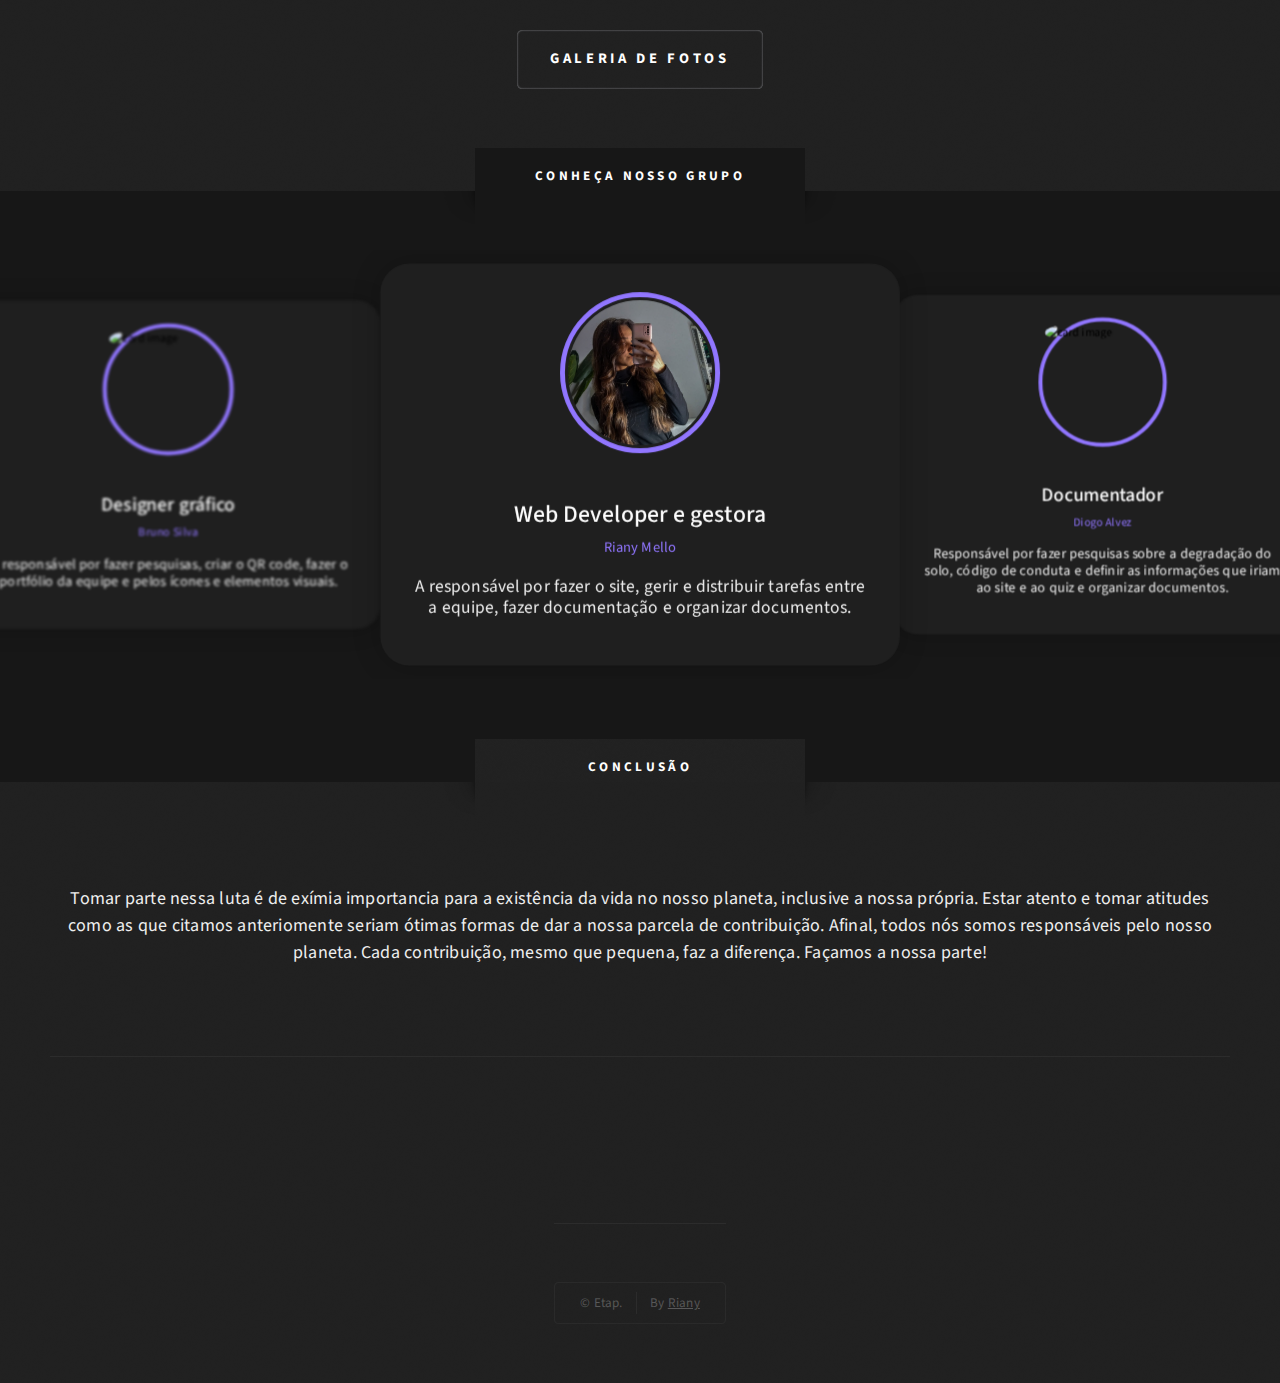
==== commit 90f28735: "correção de erros ortograficos" ====
--- a/index.html
+++ b/index.html
@@ -55,7 +55,7 @@
 
 				
 					<header>
-						<h3 class="some-title">Tabela dos paises com maior pegada ecológica</h3>
+						<h3 class="some-title">Tabela dos países com maior pegada ecológica</h3>
 					</header>
 					<div class="table-wrapper">
 						<table class="default">
@@ -103,26 +103,26 @@
 						<div class="row">
 							<div class="col-6 col-12-medium">
 								<section>
-									<h3 class="icon solid fa fa-bicycle" aria-hidden="true"">Reduza a emissão de gases poluentes</h3>
-									<p>Opte por deslocar-se a pé ou de bicicletas e trotinetes o maior número de vezes possível. Quando precisar de utilizar transportes, opte por soluções coletivas para reduzir as emissões de gases poluentes para a atmosfera.</p>
+									<h3 class="icon solid fa fa-bicycle" aria-hidden="true">Reduza a emissão de gases poluentes</h3>
+									<p>Opte por deslocar-se a pé ou de bicicleta o maior número de vezes possível. Quando precisar de utilizar transportes, opte por soluções coletivas para reduzir as emissões de gases poluentes para a atmosfera.</p>
 								</section>
 							</div>
 							<div class="col-6 col-12-medium">
 								<section>
 									<h3 class="icon solid fa fa-bolt" aria-hidden="true">Gaste menos energia</h3>
-									<p> Reduza o seu consumo energético desligando todos os equipamentos que não estiverem sendo utilizados das suas respetivas tomadas.Acumule roupas e passe todas de uma só vez. Só abra a porta da geladeira quando necessário.</p>
+									<p>Reduza o seu consumo energético desligando todos os equipamentos que não estiverem sendo utilizados das suas respetivas tomadas.Acumule roupas e passe todas de uma só vez. Só abra a porta do friogorífico quando necessário.</p>
 								</section>
 							</div>
 							<div class="col-6 col-12-medium">
 								<section>
 									<h3 class="icon solid fa fa-shower" aria-hidden="true">Utilize a água de forma conciente</h3>
-									<p>Opte por banhos rápidos. Reutilize a água da chuva para regar as plantas. Reduza a quantidade de água utilizada para escovar os dentes ou lavar o cabelo. Use a lavadora somente quando tiver roupas o suficiente para acarga total. </p>
+									<p>Opte por banhos rápidos. Reutilize a água da chuva para regar as plantas. Reduza a quantidade de água utilizada para escovar os dentes ou lavar o cabelo. Use a lavadora somente quando tiver roupas o suficiente para acarga total.</p>
 								</section>
 							</div>
 							<div class="col-6 col-12-medium">
 								<section>
 									<h3 class="icon solid fa fa-recycle" aria-hidden="true">Atente-se do lixo</h3>
-									<p> Faça reciclagem, separe corretamente o lixo, e reutilize renove materiais e objetos mais antigos. Não utilize plásticos de utilização única como palhinhas, talheres descartáveis ou sacos descartáveis dos mercados.</p>
+									<p>Faça reciclagem, separe corretamente o lixo, e reutilize materiais e objetos mais antigos. Não utilize plásticos de utilização única como palhinhas, talheres descartáveis ou sacos descartáveis dos mercados.</p>
 								</section>
 							</div>
 							<div class="col-6 col-12-medium">
@@ -134,7 +134,7 @@
 							<div class="col-6 col-12-medium">
 								<section>
 									<h3 class="icon solid fa-regular fa-fire" aria-hidden="true">O papel das instituições</h3>
-									<p> As instiuições podem reduzir as emissões de resíduos sólidos, optar por energias renováveis como a energia eólica e a solar. Promover o controle e a fiscalização das queimadas em lavouras, áreas de pastagens e etc</p>
+									<p> As instiuições podem reduzir as emissões de resíduos sólidos, optar por energias renováveis como a energia eólica e a solar. Promover o controle e a fiscalização das queimadas em lavouras, áreas de pastagens e etc.</p>
 								</section>
 							</div>
 						</div>
@@ -172,7 +172,7 @@
 							<section id="features">
 								<header class="style1">
 									<h2 class="some-title">O que é a degradação do solo?</h2>
-									<p class="paragrafos">A degradação do solo consiste em todo processo relacionado à sua destruição. Um solo degradado passa pela modificação de sua natureza, seja ela química (perda de nutrientes, acidificação, salinização), física (perda de estrutura, diminuição da permeabilidade) ou biológica (diminuição da matéria orgânica) resultando no esgotamento e na perda de nutrientes essenciais para a fertilidade do terreno</p>
+									<p class="paragrafos">A degradação do solo consiste em todo processo relacionado à sua destruição. Um solo degradado passa pela modificação de sua natureza, seja ela química (perda de nutrientes, acidificação, salinização), física (perda de estrutura, diminuição da permeabilidade) ou biológica (diminuição da matéria orgânica) resultando no esgotamento e na perda de nutrientes essenciais para a fertilidade do terreno.</p>
 									
 									<h3 class="some-title">Quais são as suas concequências?</h3>
 									<ul class="consequences-solo">
@@ -189,7 +189,7 @@
 										</ul>
 
 								</header>
-								<h2 class="some-title">CFormas de evitar degradação do solo</h2>
+								<h2 class="some-title">Formas de evitar degradação do solo</h2>
 								<div class="feature-list">
 									
 									<div class="row">
@@ -203,14 +203,14 @@
 											<section>
 												<h3 class="icon solid fa-regular fa-egg">Uso de adubos orgânicos e compostagem
 												</h3>
-												<p>usar adubos naturais por exemplo cascas de ovo, cinzas de madeira, fezes de animais entre outros, podem ajudar consideravelmente a melhorar a qualidade do solo.</p>
+												<p>Usar adubos naturais por exemplo cascas de ovo, cinzas de madeira, fezes de animais entre outros, podem ajudar consideravelmente a melhorar a qualidade do solo.</p>
 											</section>
 										</div>
 										<div class="col-6 col-12-medium">
 											<section>
 												<h3 class="icon solid fa-solid fa-seedling"> Rotatividade de culturas para evitar a depleção dos nutrientes do solo.
 												</h3>
-												<p>fazer a rotação de cultura em vez da plantação de uma mesma ajuda a melhorar a estrutura da terra, diminuir as pragas e a adicionar nitrogênio à terra. </p>
+												<p>Fazer a rotação de cultura em vez da plantação de uma mesma ajuda a melhorar a estrutura da terra, diminuir as pragas e a adicionar nitrogênio à terra. </p>
 											</section>
 										</div>
 										<div class="col-6 col-12-medium">
@@ -288,7 +288,7 @@
 
 			<!-- Highlights -->
 				<section id="highlights" class="wrapper style2">
-					<div class="title">Conheça nosso time</div>
+					<div class="title">Conheça nosso grupo</div>
 					<section class="swiper mySwiper">
 
 						<div class="swiper-wrapper">
@@ -347,7 +347,7 @@
 					
 						  <div class="card swiper-slide">
 							<div class="card__image">
-							  <img src="./images/bruno2.JPG" alt="card image">
+							  <img src="./images/bruno2.jpg" alt="card image">
 							</div>
 					
 							<div class="card__content">
@@ -371,9 +371,9 @@
 						<header class="style1">
 
 
-						<p class="paragrafos">Tomar parte nessa luta é de eximia importancia para a existência da vida no nosso planeta,
+						<p class="paragrafos">Tomar parte nessa luta é de exímia importancia para a existência da vida no nosso planeta,
 							 inclusive a nossa própria. Estar atento e tomar atitudes como as que citamos anteriomente 
-							 seriam otimas formas dar a nossa parcela de contribuição. Afinal, todos nós somos responsáveis pelo nosso planeta.
+							 seriam ótimas formas de dar a nossa parcela de contribuição. Afinal, todos nós somos responsáveis pelo nosso planeta.
 							 Cada contribuição, mesmo que pequena, faz a diferença. Façamos a nossa parte!</p>
 				
 						</header>
